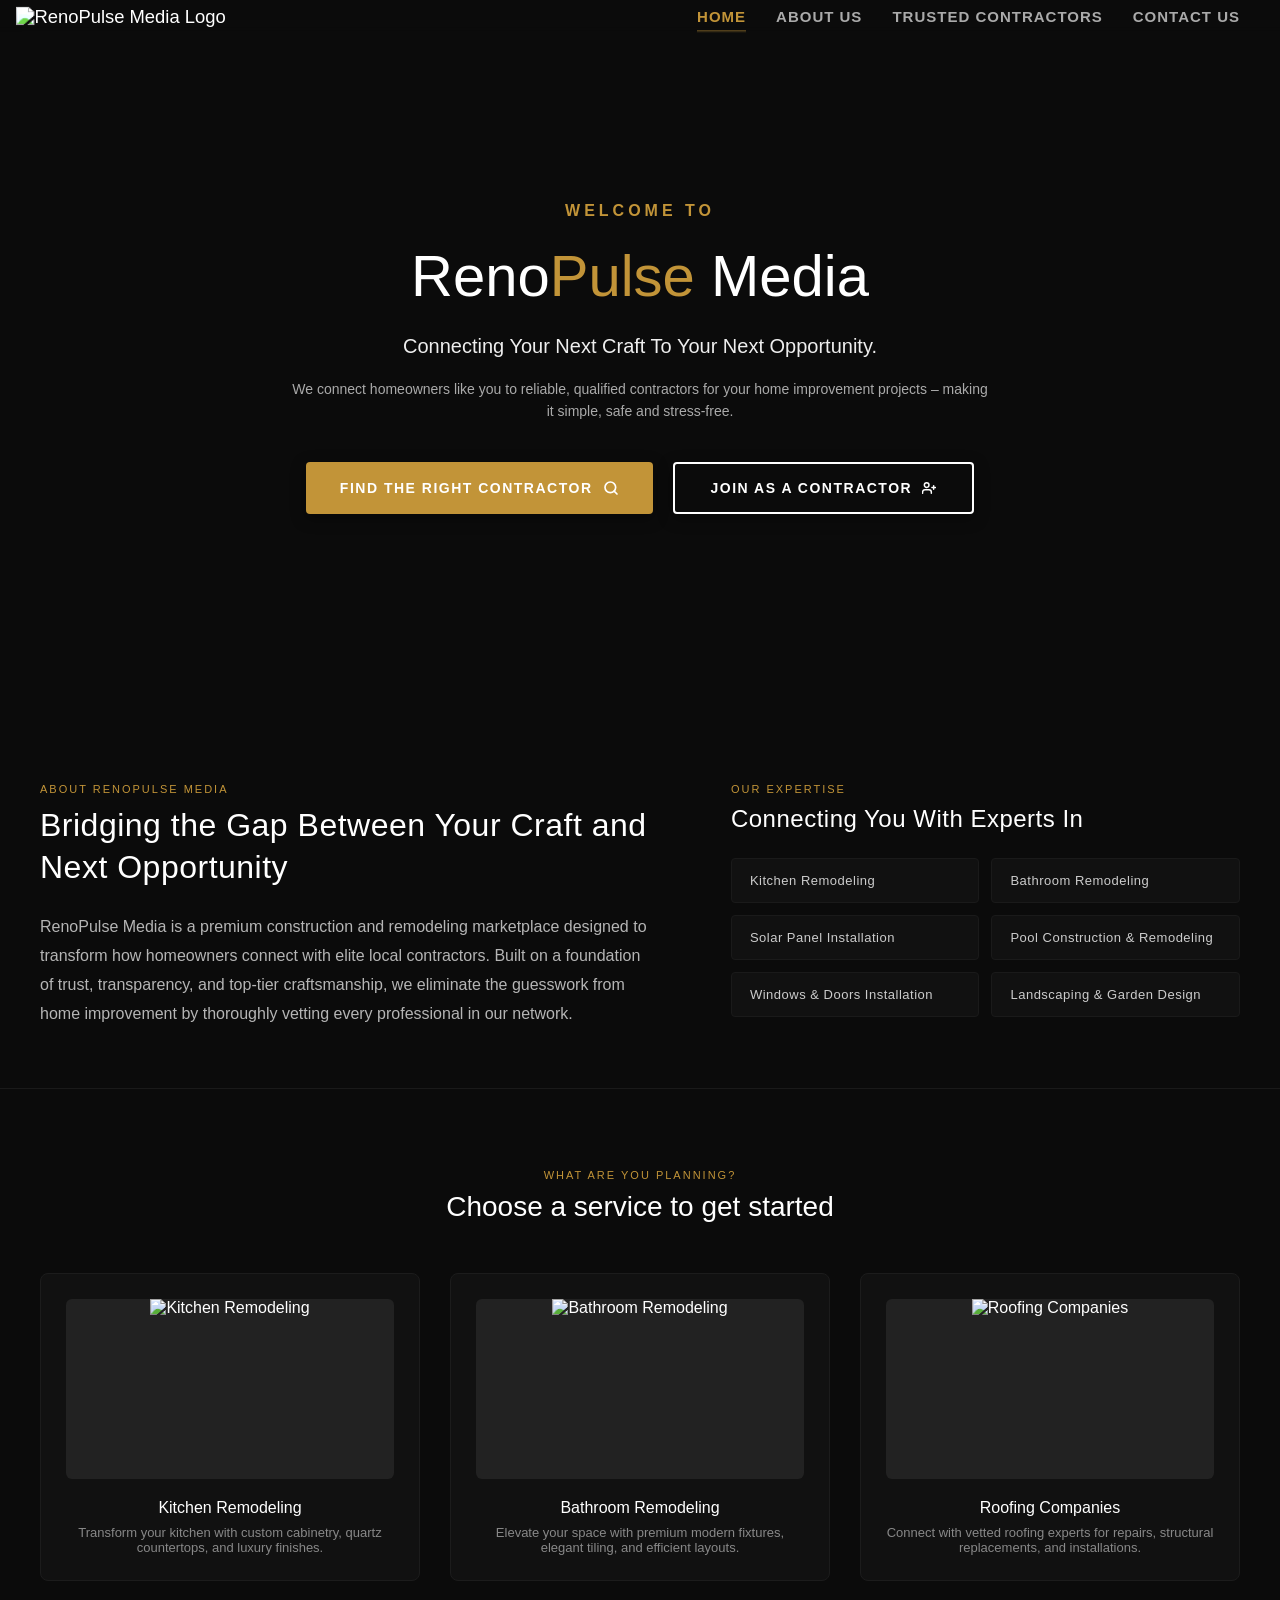
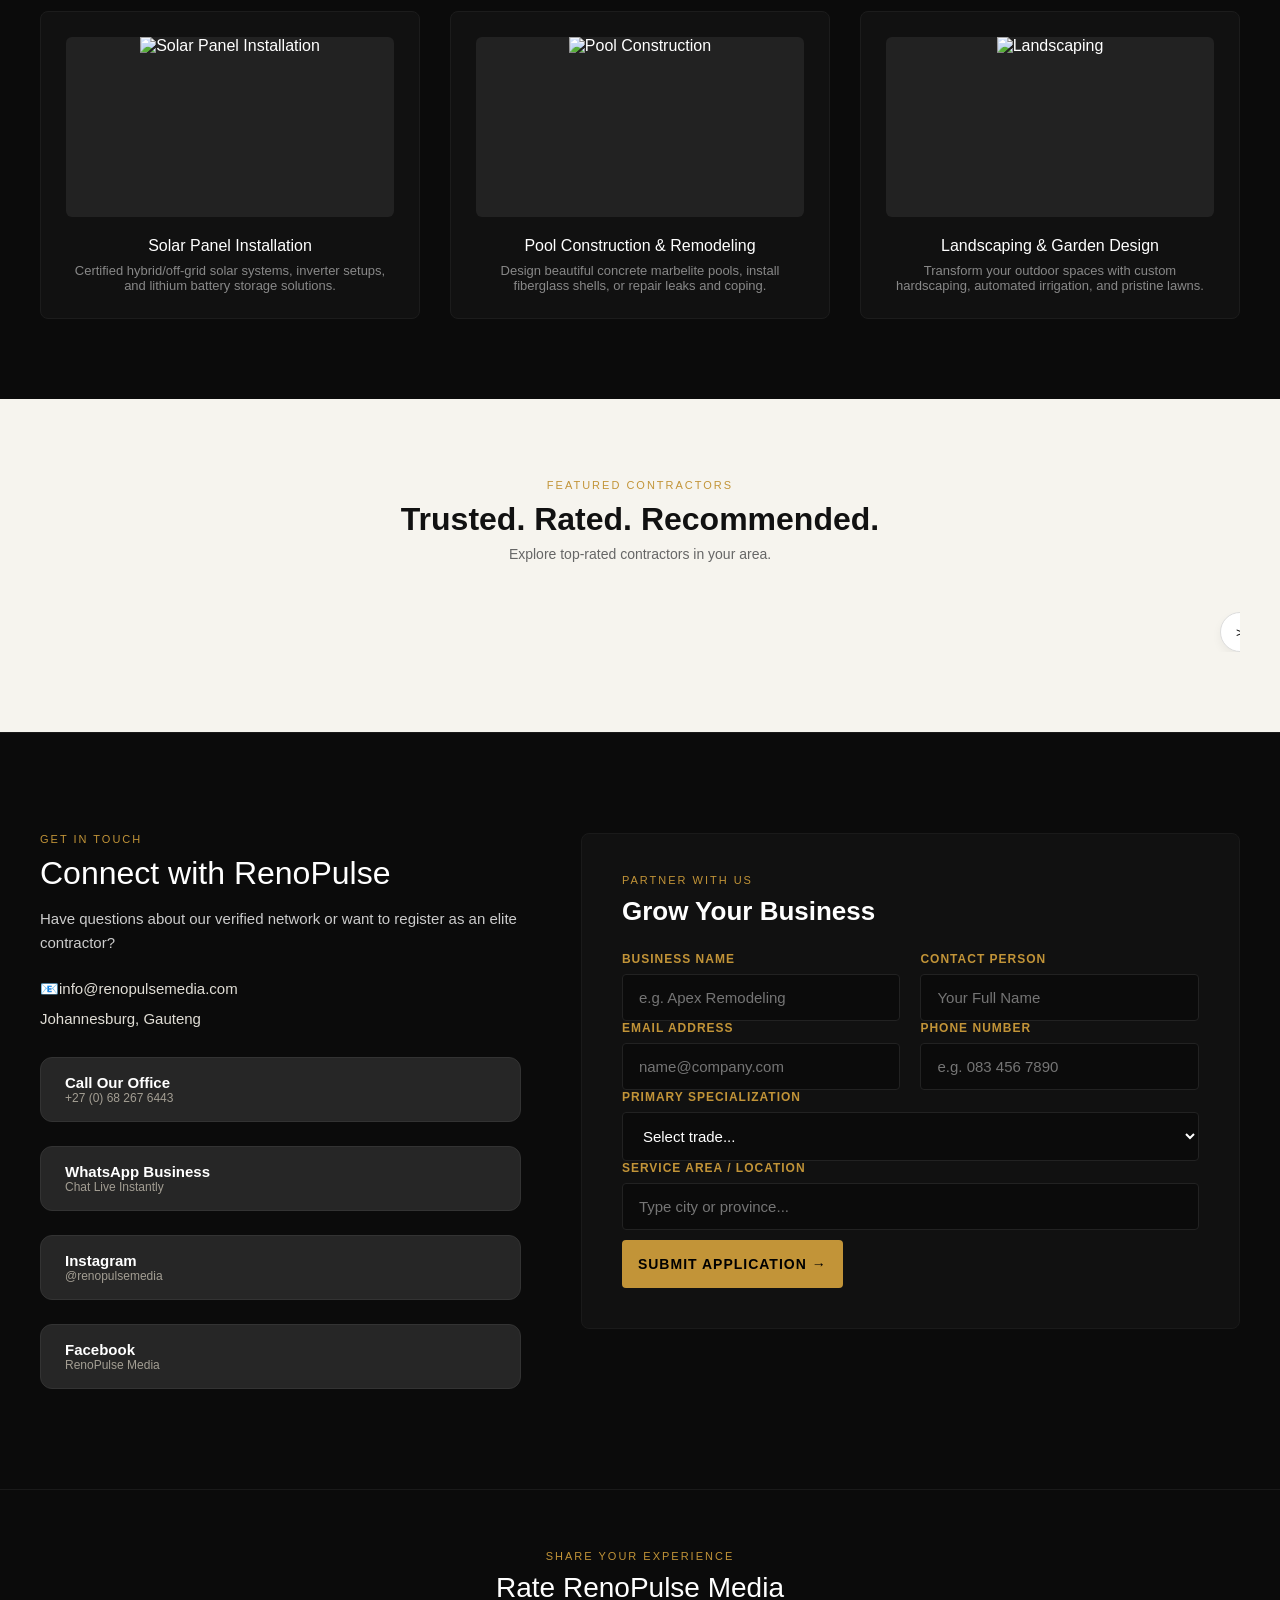
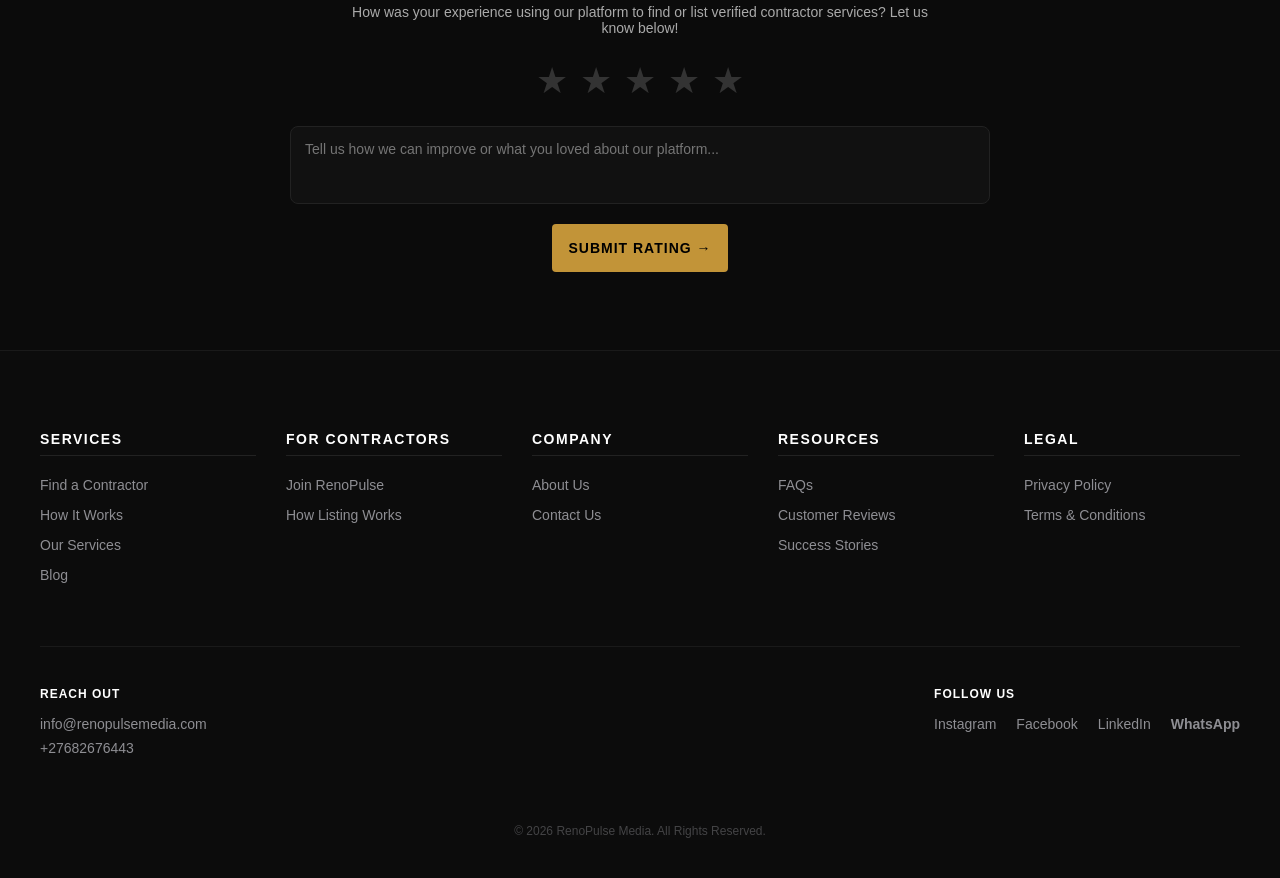
==== index.html @ 00195887 "Update index.html" ====
<!DOCTYPE html>
<html lang="en">
<head>
    <meta charset="UTF-8">
    <meta name="viewport" content="width=device-width, initial-scale=1.0">
    <meta name="keywords" content="contractor leads South Africa, renovation contractors, construction leads, home improvement services, RenoPulse">
    <meta property="og:title" content="RenoPulse | Contractor Leads South Africa">
    <meta property="og:description" content="Find trusted contractors or get quality renovation leads in South Africa.">
    <meta property="og:type" content="website">
    <meta name="description" content="RenoPulse connects homeowners with trusted contractors in South Africa. Get renovation leads or find reliable professionals fast.">
    <title>RenoPulse Media | Premium Construction Marketplace</title>
    <link rel="icon" type="image/png" href="logo.jpeg">
    <link rel="stylesheet" href="style.css">
</head>
<body>

<!-- ==========================================================================
     SECTION 1: SLIDEOUT INTERACTIVE DRAWER MENU
     ========================================================================== -->
<!-- ==========================================================================
     SECTION 2: GLOBAL NAVIGATION HEADER
     ========================================================================== -->
<header class="main-header">
    <div class="header-container">
        
        <div class="logo-area">
            <img src="logo.jpeg" alt="RenoPulse Media Logo" class="brand-logo-img">
        </div>
        <nav class="nav-links">
            <a href="#home" class="nav-item active">HOME</a>
            <a href="#aboutUs" class="nav-item">ABOUT US</a>
            <a href="#contractors" class="nav-item">TRUSTED CONTRACTORS</a> 
            <a href="#contactUs" class="nav-item">CONTACT US</a>
            <div class="slideout-drawer" id="servicesDrawer">
    <button class="close-drawer-btn" id="closeDrawer">&times;</button>
    <h3 class="drawer-title">OUR SERVICES</h3>
    <ul class="drawer-menu-list">
        <li><a href="contractors.html?category=kitchen">Kitchen Remodeling</a></li>
        <li><a href="contractors.html?category=bathroom">Bathroom Remodeling</a></li>
        <li><a href="contractors.html?category=roofing">Roofing Companies</a></li>
        <li><a href="contractors.html?category=solar">Solar Panel Installation</a></li>
        <li><a href="contractors.html?category=pools">Pool Construction & Remodeling</a></li>
        <li><a href="contractors.html?category=landscaping">Landscaping & Garden Design</a></li>
    </ul>
</div>
        </nav>
    </div>
</header>

<!-- ==========================================================================
     SECTION 3: CINEMATIC HERO SECTION
     ========================================================================== -->
<section class="hero-section" id="home">
    <div class="hero-overlay"></div>
    <div class="hero-content">
        <p class="hero-welcome">WELCOME TO</p>
        <h1 class="hero-main-title">Reno<span class="gold-text">Pulse</span> Media</h1>
        <p class="hero-tagline">Connecting Your Next Craft To Your Next Opportunity.</p>
        <p class="hero-description">
            We connect homeowners like you to reliable, qualified contractors for your home improvement projects – making it simple, safe and stress-free.
        </p>
        <div class="hero-btn-container">
            <a href="#planningSection" class="btn-gold-hero-link" style="text-decoration: none;">
                <button class="btn-gold-hero">
                    FIND THE RIGHT CONTRACTOR
                    <svg class="btn-search-icon" viewBox="0 0 24 24" fill="none" stroke="currentColor" stroke-width="2.5" stroke-linecap="round" stroke-linejoin="round">
                        <circle cx="11" cy="11" r="8"></circle>
                        <line x1="21" y1="21" x2="16.65" y2="16.65"></line>
                    </svg>
                </button>
            </a>
            <a href="#registration-section" class="join-contractor-btn" style="text-decoration: none;">
                <button class="btn-outline-hero">
                    JOIN AS A CONTRACTOR
                    <svg class="btn-contractor-icon" viewBox="0 0 24 24" fill="none" stroke="currentColor" stroke-width="2.5" stroke-linecap="round" stroke-linejoin="round">
                        <path d="M16 21v-2a4 4 0 0 0-4-4H5a4 4 0 0 0-4 4v2"></path>
                        <circle cx="8" cy="7" r="4"></circle>
                        <line x1="20" y1="8" x2="20" y2="14"></line>
                        <line x1="17" y1="11" x2="23" y2="11"></line>
                    </svg>
                </button>
            </a>
        </div>
    </div>
</section>

<!-- ==========================================================================
     SECTION 4: ABOUT US & BRAND EXPERTISE
     ========================================================================== -->
<section class="about-services-combined" id="aboutUs">
    <div class="combined-wrapper">
        <div class="combined-left-brand">
            <p class="section-subtitle-gold">ABOUT RENOPULSE MEDIA</p>
            <h2 class="section-main-title-light">Bridging the Gap Between Your Craft and Next Opportunity</h2>
            <p class="about-paragraph">
                RenoPulse Media is a premium construction and remodeling marketplace designed to transform how homeowners connect with elite local contractors. Built on a foundation of trust, transparency, and top-tier craftsmanship, we eliminate the guesswork from home improvement by thoroughly vetting every professional in our network.
            </p>
        </div>
        <div class="combined-right-services">
            <p class="section-subtitle-gold">OUR EXPERTISE</p>
            <h3 class="services-mini-heading">Connecting You With Experts In</h3>
            <div class="services-tag-grid">
                <div class="service-tag-item">Kitchen Remodeling</div>
                <div class="service-tag-item">Bathroom Remodeling</div>
                <div class="service-tag-item">Solar Panel Installation</div>
                <div class="service-tag-item">Pool Construction & Remodeling</div>
                <div class="service-tag-item">Windows & Doors Installation</div>
                <div class="service-tag-item">Landscaping & Garden Design</div>
            </div>
        </div>
    </div>
</section>

<!-- ==========================================================================
     SECTION 5: INTERACTIVE SPECIALIZATION ROUTING GRID
     ========================================================================== -->
<section class="planning-section" id="planningSection">
    <div class="section-header-centered">
        <p class="section-subtitle-gold">WHAT ARE YOU PLANNING?</p>
        <h2 class="section-main-title-light">Choose a service to get started</h2>
    </div>

    <div class="services-interactive-grid">
        <a href="contractors.html?category=kitchen" style="text-decoration: none; color: inherit; display: block;">
            <div class="service-grid-card" data-category="kitchen">
                <div class="card-image-wrapper">
                    <img src="pexels-alexander-f-ungerer-157458816-19807276.jpg" alt="Kitchen Remodeling">
                </div>
                <h3>Kitchen Remodeling</h3>
                <p>Transform your kitchen with custom cabinetry, quartz countertops, and luxury finishes.</p>
            </div>
        </a>

        <a href="contractors.html?category=bathroom" style="text-decoration: none; color: inherit; display: block;">
            <div class="service-grid-card" data-category="bathroom">
                <div class="card-image-wrapper">
                    <img src="pexels-curtis-adams-1694007-36777927.jpg" alt="Bathroom Remodeling">
                </div>
                <h3>Bathroom Remodeling</h3>
                <p>Elevate your space with premium modern fixtures, elegant tiling, and efficient layouts.</p>
            </div>
        </a>

        <a href="contractors.html?category=roofing" style="text-decoration: none; color: inherit; display: block;">
            <div class="service-grid-card" data-category="roofing">
                <div class="card-image-wrapper">
                    <img src="pexels-bulat843-1243575272-37623626.jpg" alt="Roofing Companies">
                </div>
                <h3>Roofing Companies</h3>
                <p>Connect with vetted roofing experts for repairs, structural replacements, and installations.</p>
            </div>
        </a>

        <a href="contractors.html?category=solar" style="text-decoration: none; color: inherit; display: block;">
            <div class="service-grid-card" data-category="solar">
                <div class="card-image-wrapper">
                    <img src="pexels-cristian-rojas-8853502.jpg" alt="Solar Panel Installation">
                </div>
                <h3>Solar Panel Installation</h3>
                <p>Certified hybrid/off-grid solar systems, inverter setups, and lithium battery storage solutions.</p>
            </div>
        </a>

        <a href="contractors.html?category=pools" style="text-decoration: none; color: inherit; display: block;">
            <div class="service-grid-card" data-category="pools">
                <div class="card-image-wrapper">
                    <img src="pexels-littlehampton-bricks-2717960-4493654.jpg" alt="Pool Construction">
                </div>
                <h3>Pool Construction & Remodeling</h3>
                <p>Design beautiful concrete marbelite pools, install fiberglass shells, or repair leaks and coping.</p>
            </div>
        </a>

        <a href="contractors.html?category=landscaping" style="text-decoration: none; color: inherit; display: block;">
            <div class="service-grid-card" data-category="landscaping">
                <div class="card-image-wrapper">
                    <img src="pexels-pamanjoe-32427440.jpg" alt="Landscaping">
                </div>
                <h3>Landscaping & Garden Design</h3>
                <p>Transform your outdoor spaces with custom hardscaping, automated irrigation, and pristine lawns.</p>
            </div>
        </a>
    </div>
</section>

<!-- ==========================================================================
     SECTION 6: AUTOMATED FEATURED CAROUSEL LISTINGS
     ========================================================================== -->
<section class="featured-contractors-section" id="contractors">
    <div class="section-header-centered">
        <p class="section-subtitle-gold">FEATURED CONTRACTORS</p>
        <h2 class="section-main-title-dark">Trusted. Rated. Recommended.</h2>
        <p class="section-desc-muted">Explore top-rated contractors in your area.</p>
    </div>
    <div class="directory-cards-carousel-wrapper">
        <div class="contractor-cards-container" id="contractorCardsContainer"></div>
        <button class="carousel-nav-arrow-btn next-arrow" id="carouselNextBtn">&gt;</button>
    </div>
</section>

<!-- ==========================================================================
     SECTION 7: PREMIUM CONNECT & PARTNER REGISTRATION FORM
     ========================================================================== -->
<section class="contractor-join-section" id="contactUs">
    <div class="form-section-container">
        <div class="contact-split-wrapper">
            <div class="contact-info-column">
                <p class="section-subtitle-gold">GET IN TOUCH</p>
                <h2 class="section-main-title-light">Connect with RenoPulse</h2>
                <p class="contact-p-text">Have questions about our verified network or want to register as an elite contractor?</p>
                
                <div class="contact-details-list" style="margin-bottom: 30px;">
                   <div class="detail-item">
                      📧<a href="mailto:info@renopulsemedia.com" class="clickable-email-link">info@renopulsemedia.com</a>
                   </div>
                   <div class="detail-item"> Johannesburg, Gauteng</div>
                </div>

                <div class="social-buttons-wrapper">
                    <a href="tel:+27682676443" class="social-action-card phone-brand">
                        <div class="social-meta">
                            <h4>Call Our Office</h4>
                            <p>+27 (0) 68 267 6443</p>
                        </div>
                    </a>
                    <a href="https://wa.me/27682676443?text=Hello%20RenoPulse%20Media" target="_blank" rel="noopener noreferrer" class="social-action-card whatsapp-brand">
                        <div class="social-meta">
                            <h4>WhatsApp Business</h4>
                            <p>Chat Live Instantly</p>
                        </div>
                    </a>
                    <a href="https://www.instagram.com/renopulsemedia/" target="_blank" rel="noopener noreferrer" class="social-action-card insta-brand">
                        <div class="social-meta">
                            <h4>Instagram</h4>
                            <p>@renopulsemedia</p>
                        </div>
                    </a>
                    <a href="https://www.facebook.com/renopulsemedia/" target="_blank" rel="noopener noreferrer" class="social-action-card fb-brand">
                        <div class="social-meta">
                            <h4>Facebook</h4>
                            <p>RenoPulse Media</p>
                        </div>
                    </a>
                </div>
            </div>

   <!-- ==========================================================================
     SECTION 7: PREMIUM CONNECT & PARTNER REGISTRATION FORM (UPDATED)
     ========================================================================== -->
<div class="contact-form-column" id="registration-section">
    <div class="form-header-internal">
        <p class="section-subtitle-gold">PARTNER WITH US</p>
        <h3 class="form-mini-title">Grow Your Business</h3>
    </div>
  <form action="https://api.web3forms.com/submit" method="POST">
  <input type="hidden" name="access_key" value="723df56d-bfb1-4d46-931d-d41f7f1bc73b">
 <div class="form-row-double">
            <div class="form-group">
                <label>Business Name</label>
                <input type="text" name="Business_Name" placeholder="e.g. Apex Remodeling" required>
            </div>
            <div class="form-group">
                <label>Contact Person</label>
                <input type="text" name="Contact_Person" placeholder="Your Full Name" required>
            </div>
        </div>
        <div class="form-row-double">
            <div class="form-group">
                <label>Email Address</label>
                <input type="email" name="Contractor_Email" placeholder="name@company.com" required>
            </div>
            <div class="form-group">
                <label>Phone Number</label>
                <input type="tel" name="Contractor_Phone" placeholder="e.g. 083 456 7890" required>
            </div>
        </div>
        <div class="form-group">
            <label>Primary Specialization</label>
            <select name="Specialization" required>
                <option value="" disabled selected>Select trade...</option>
                <option value="kitchen">Kitchen Remodeling</option>
                <option value="bathroom">Bathroom Remodeling</option>
                <option value="solar">Solar Panel Installation</option>
                <option value="roofing">Roofing</option>
                <option value="landscaping">Landscaping & Garden Design</option>
                <option value="pools">Pool Construction & Remodeling</option>
            </select>
        </div>
        <div class="form-group">
            <label>Service Area / Location</label>
            <input type="text" id="globalLocationInput" name="Location" placeholder="Type city or province..." required>
            <div id="locationSuggestionsBox" class="location-autocomplete-dropdown"></div>
        </div>
        <button type="submit" class="form-submit-btn-gold">SUBMIT APPLICATION &rarr;</button>
</form>
        <input type="hidden" name="redirect" value="https://renopulsemedia.com/#home">
        <input type="hidden" name="subject" value="New RenoPulse Contractor Registration Alert!">
</div>
</section>
<section class="platform-rating-section" id="platformRating">
    <div class="form-section-container">
        <div class="rating-box-centered">
            <p class="section-subtitle-gold">SHARE YOUR EXPERIENCE</p>
            <h2 class="section-main-title-light">Rate RenoPulse Media</h2>
            <p class="section-desc-muted" style="color: #aaaaaa; max-width: 600px; margin: 0 auto 24px auto;">
                How was your experience using our platform to find or list verified contractor services? Let us know below!
            </p>
            <div id="platformStarGroup" class="platform-star-row">
                <span class="platform-star" data-rating="1">★</span>
                <span class="platform-star" data-rating="2">★</span>
                <span class="platform-star" data-rating="3">★</span>
                <span class="platform-star" data-rating="4">★</span>
                <span class="platform-star" data-rating="5">★</span>
            </div>
            <form id="platformRatingForm" class="platform-rating-form">
                <input type="hidden" id="selectedPlatformRating" value="0">
                <div class="form-group">
                    <textarea id="platformFeedbackText" rows="3" placeholder="Tell us how we can improve or what you loved about our platform..." required></textarea>
                </div>
                <button type="submit" class="form-submit-btn-gold" style="max-width: 250px; margin: 0 auto;">SUBMIT RATING &rarr;</button>
            </form>
            <div id="ratingSuccessMessage" style="display: none; color: #c29438; margin-top: 20px; font-weight: 600;">
                Thank you for rating RenoPulse Media! Your feedback helps us keep the pulse of quality service.
            </div>
        </div>
    </div>
</section>
<!-- ==========================================================================
     SECTION 8: METRICS FOOTER BAR
     ========================================================================== -->
    <br>
    <footer class="renopulse-footer">
    <div class="footer-directory-grid">
        
        <!-- Category 1: Services -->
        <div class="directory-column">
            <h4 class="column-title">SERVICES</h4>
            <ul class="directory-links">
                <li><a href="index.html#contractors">Find a Contractor</a></li>
                <li><a href="info.html?view=info-faqs">How It Works</a></li>
                <li><a href="index.html#servicesDrawer">Our Services</a></li>
                <li><a href="info.html?view=info-faqs">Blog</a></li>
            </ul>
        </div>

        <!-- Category 2: Contractors -->
        <div class="directory-column">
            <h4 class="column-title">FOR CONTRACTORS</h4>
            <ul class="directory-links">
                <li><a href="index.html#contractorRegForm">Join RenoPulse</a></li>
                <li><a href="info.html?view=info-faqs">How Listing Works</a></li>
            </ul>
        </div>

        <!-- Category 3: Company -->
        <div class="directory-column">
            <h4 class="column-title">COMPANY</h4>
            <ul class="directory-links">
                <li><a href="index.html#aboutUs">About Us</a></li>
                <li><a href="index.html#contactUs">Contact Us</a></li>
            </ul>
        </div>

       <!-- Category 4: Resources -->
        <div class="directory-column">
            <h4 class="column-title">RESOURCES</h4>
            <ul class="directory-links">
                <li><a href="info.html?page=faqs">FAQs</a></li>
                <li><a href="info.html?page=reviews">Customer Reviews</a></li>
                <li><a href="info.html?page=stories">Success Stories</a></li>
            </ul>
        </div>
      
        <!-- Category 5: Legal -->
        <div class="directory-column">
            <h4 class="column-title">LEGAL</h4>
            <ul class="directory-links">
                <li><a href="info.html?page=privacy">Privacy Policy</a></li>
                <li><a href="info.html?page=terms">Terms & Conditions</a></li>
            </ul>
        </div>

    </div>

    <hr class="footer-divider">

    <!-- Bottom Contact and Social Basement Blocks Remain Identical -->
    <div class="footer-bottom-wrapper">
        <div class="footer-contact-block">
            <h5>REACH OUT</h5>
            <p><a href="mailto:info@renopulsemedia.com">info@renopulsemedia.com</a></p>
            <p><a href="tel:+27682676443">+27682676443</a></p>
        </div>
        <div class="footer-social-block">
            <h5>FOLLOW US</h5>
            <div class="social-links-row">
                <a href="https://www.instagram.com/renopulsemedia/" target="_blank">Instagram</a>
                <a href="https://www.facebook.com/renopulsemedia/" target="_blank">Facebook</a>
                <a href="https://linkedin.com" target="_blank">LinkedIn</a>
                <a href="https://wa.me/27682676443" target="_blank" class="wa-highlight">WhatsApp</a>
            </div>
        </div>
        <div class="footer-copyright-block">
            <p>&copy; 2026 RenoPulse Media. All Rights Reserved.</p>
        </div>
    </div>
</footer>
<script src="contractors.js"></script>
</body>
</html>
---- style.css ----
/* ==========================================================================
   1. GLOBAL RESET & BASE THEME SETUP
   ========================================================================== */
* {
    margin: 0;
    padding: 0;
    box-sizing: border-box;
    font-family: 'Helvetica Neue', Arial, sans-serif;
}

html {
    scroll-behavior: smooth;
}

body {
    background-color: #0b0b0b;
    color: #ffffff;
    overflow-x: hidden;
}

.gold-text {
    color: #c29438;
}

section[id] {
    scroll-margin-top: 90px;
}

/* ==========================================================================
   2. STICKY HEADER & INTEGRATED LOGO
   ========================================================================== */
.main-header {
    background-color: #0b0b0b;
    padding: 0px 40px !important;      
    position: sticky;
    top: 0;
    z-index: 999;
    width: 100%;
    transition: top 0.3s cubic-bezier(0.25, 1, 0.5, 1);

    /* THE GRADIENT BLEND EFFECT */
    /* This makes the header 100% solid for the top 80%, then smoothly fades out to fully transparent at the bottom edge */
    -webkit-mask-image: linear-gradient(to bottom, rgba(0, 0, 0, 1) 80%, rgba(0, 0, 0, 0) 100%);
    mask-image: linear-gradient(to bottom, rgba(0, 0, 0, 1) 80%, rgba(0, 0, 0, 0) 100%);
}

.header-container {
    max-width: 1400px;
    margin: 0 auto;
    display: flex;
    justify-content: space-between;
    align-items: center;
}

.logo {
  max-width: 180px;
  height: auto;
  object-fit: contain;
}

@media (max-width: 768px) {
  .logo {
    max-width: 140px;
  }
}

/* Keeps your scale dimensions perfectly intact while dropping center positioning */
.brand-logo-img {
    /* Dimensions & Scaling */
    width: 320px !important;        
    height: auto !important;        
    transform: scale(1.15);         
    
    /* Positional Reset */
    margin: 0 !important;                  
    display: block !important;
    
    /* Blending Engines */
    mix-blend-mode: screen;        
    filter: brightness(1.2) contrast(1.05);
    
    transition: transform 0.3s ease;
}

.brand-logo-img:hover {
    transform: scale(1.18);
}

/* ==========================================================================
   3. NAVIGATION LINKS & HAMBURGER ENGINE
   ========================================================================== */
.nav-links {
    display: flex;
    gap: 30px;
}

.nav-item {
    color: #aaaaaa;
    text-decoration: none;
    font-size: 15px;             
    font-weight: 600;            
    letter-spacing: 1px;         
    position: relative;          
    padding: 8px 0;              
    transition: color 0.3s ease;
}

.nav-item::after {
    content: '';
    position: absolute;
    bottom: 0;
    left: 50%;                  
    width: 0;                   
    height: 3px;                
    background-color: #c29438;  
    transition: width 0.3s ease, left 0.3s ease; 
}

.nav-item:hover::after,
.nav-item.active::after {
    width: 100%;                
    left: 0;                    
}

.nav-item.active, 
.nav-item:hover {
    color: #c29438;
}
/* ==========================================================================
   FRESH RESPONSIVE SIDEBAR NAVIGATION STYLES
   ========================================================================== */

/* Hidden Off-Screen Left configuration by default */
.slideout-drawer {
    position: fixed;
    top: 0;
    left: -320px;
    width: 300px;
    height: 100%;
    background-color: #111111;
    border-right: 1px solid #1a1a1a;
    z-index: 9999;
    box-shadow: 5px 0 25px rgba(0, 0, 0, 0.6);
    padding: 40px 30px;
    box-sizing: border-box;
    transition: left 0.35s cubic-bezier(0.25, 1, 0.5, 1);
}

/* 💡 Activated trigger class applied by JavaScript */
.slideout-drawer.active {
    left: 0;
}

.close-drawer-btn {
    background: none;
    border: none;
    color: #c29438;
    font-size: 32px;
    cursor: pointer;
    position: absolute;
    top: 20px;
    right: 20px;
}

.drawer-title {
    color: #ffffff;
    font-size: 18px;
    letter-spacing: 1px;
    margin-bottom: 30px;
    border-bottom: 1px solid #222222;
    padding-bottom: 10px;
}

.drawer-menu-list {
    list-style: none;
    padding: 0;
    margin: 0;
}

.drawer-menu-list li {
    margin-bottom: 20px;
}

.drawer-menu-list a {
    color: #aaaaaa;
    text-decoration: none;
    font-size: 16px;
    transition: color 0.2s;
    display: block;
}

.drawer-menu-list a:hover {
    color: #c29438;
}

/* ==========================================================================
   MOBILE VIEWPORT BREAKPOINT CONFIGURATION (Under 768px Width)
   ========================================================================== */
@media screen and (max-width: 768px) {
    /* Hide desktop links */
    .nav-links {
        display: none !important;
    }

    /* 💡 Hide Logo on Mobile Screen layout as requested */
    .logo-area, .brand-logo-img {
        display: none !important;
    }

    /* Render Hamburger Toggle visible */
    .menu-toggle {
        display: flex !important;
        flex-direction: column;
        gap: 5px;
        cursor: pointer;
    }

    .menu-toggle span {
        display: block;
        width: 25px;
        height: 3px;
        background-color: #ffffff;
        border-radius: 2px;
    }

    .header-container {
        justify-content: flex-start; /* Aligns hamburger content elegantly to the left margin */
        padding: 0 20px;
    }
}
/* ==========================================================================
   MOBILE VIEWPORT BREAKPOINT CONFIGURATION (Under 768px Width)
   ========================================================================== */
@media screen and (max-width: 768px) {
    
    /* 💡 NEW: Hides the Our Expertise section entirely on mobile layouts */
    .expertise-section, #expertise, .our-expertise-container {
        display: none !important;
    }

    /* ... Keep your existing mobile rules here ... */
    .nav-links {
        display: none !important;
    }

    .logo-area, .brand-logo-img {
        display: none !important;
    }

    .menu-toggle {
        display: flex !important; 
    }
}

.menu-toggle span {
    display: block;
    width: 25px;
    height: 3px;
    background-color: #ffffff;
    border-radius: 2px;
    transition: all 0.3s ease;
}

/* Optional: Slight gold hover accent on the bars */
.menu-toggle:hover span {
    background-color: #c29438;
}

/* ==========================================================================
   4. HERO CONTAINER SECTION (CINEMATIC SINGLE-IMAGE BACKGROUND)
   ========================================================================== */
.hero-section {
    position: relative;
    min-height: 650px;
    display: flex;
    align-items: center;
    justify-content: center;
    text-align: center;
    padding: 40px;
    overflow: hidden;
    background: url('picture\ background.jpeg') no-repeat center center/cover;
    background-color: #0b0b0b;
}

.hero-overlay {
    position: absolute;
    top: 0;
    left: 0;
    width: 100%;
    height: 100%;
    background: linear-gradient(
        rgba(11, 11, 11, 0.75) 0%, 
        rgba(11, 11, 11, 0.50) 50%, 
        rgba(11, 11, 11, 0.85) 100%
    );
    z-index: 1;
}

.hero-content {
    position: relative;
    max-width: 700px;
    z-index: 2;
}

.hero-welcome {
    font-size: 16px !important;    
    color: #c29438;
    letter-spacing: 4px;
    margin-bottom: 15px;
    font-weight: 700;              
}

.hero-main-title {
    font-size: 58px !important;    
    font-weight: 400;              
    margin-bottom: 19px;           
    line-height: 1.4;
}

.hero-tagline {
    font-size: 20px;
    color: #eeeeee;
    margin-bottom: 20px;
}

.hero-description {
    font-size: 14px;
    color: #aaaaaa;
    line-height: 1.6;
    margin-bottom: 30px;
}

.hero-btn-container {
    display: inline-flex;
    gap: 20px; 
    justify-content: center;
    align-items: center;
    flex-wrap: wrap; 
    margin-top: 10px;
}

/* Primary Gold Hero Button Style */
.btn-gold-hero {
    display: inline-flex;       
    align-items: center;        
    gap: 10px;                  
    background-color: #c29438;
    color: #ffffff;
    border: 2px solid transparent; 
    padding: 16px 32px;         
    font-size: 14px;
    font-weight: 700;
    letter-spacing: 1.5px;
    border-radius: 4px;
    cursor: pointer;
    box-shadow: 0 4px 15px rgba(0, 0, 0, 0.4);
    transition: transform 0.25s ease, box-shadow 0.25s ease, border-color 0.25s ease;
}

.btn-search-icon {
    width: 16px;
    height: 16px;
    display: inline-block;
    transition: transform 0.25s ease;
}

.btn-gold-hero:hover {
    border-color: #ffffff; 
    transform: translateY(-2px); 
    box-shadow: 0 6px 20px rgba(194, 148, 56, 0.2); 
}

.btn-gold-hero:hover .btn-search-icon {
    transform: scale(1.1) rotate(5deg);
}

.btn-gold-hero:active {
    transform: translateY(0);
}

/* Secondary Contractor Outline Button */
.btn-outline-hero {
    display: inline-flex;
    align-items: center;
    justify-content: center;
    gap: 10px;
    background-color: transparent;
    color: #ffffff;
    border: 2px solid #ffffff; 
    padding: 16px 36px;
    font-size: 14px;
    font-weight: 700;
    letter-spacing: 1.5px;
    border-radius: 4px;
    cursor: pointer;
    box-shadow: 0 4px 15px rgba(0, 0, 0, 0.4);
    transition: transform 0.25s ease, box-shadow 0.25s ease, border-color 0.25s ease, background-color 0.25s ease;
}

.btn-contractor-icon {
    width: 14px;
    height: 14px;
    display: inline-block;
    vertical-align: middle;
    transition: transform 0.25s ease;
}

.btn-outline-hero:hover {
    border-color: #c29438; 
    background-color: rgba(194, 148, 56, 0.05); 
    transform: translateY(-2px);
    box-shadow: 0 6px 20px rgba(0, 0, 0, 0.5);
}

.btn-outline-hero:hover .btn-contractor-icon {
    transform: scale(1.05) translateY(-1px);
}

.btn-outline-hero:active {
    transform: translateY(0);
}

/* ==========================================================================
   5. ABOUT US & COMBINED SIDE-BY-SIDE DESIGN
   ========================================================================== */
#aboutUs {
    scroll-margin-top: 90px !important; 
}

.about-section {
    background-color: #0b0b0b; 
    padding: 90px 40px;
    border-bottom: 1px solid #1a1a1a;
    display: flex;
    justify-content: center;
    align-items: center;
}

.about-container {
    max-width: 900px; 
    margin: 0 auto;
    text-align: center;
}

.about-content .section-main-title-light {
    font-size: 32px;
    font-weight: 400;
    margin-top: 10px;
    margin-bottom: 25px;
    letter-spacing: 0.5px;
    line-height: 1.3;
}

.about-paragraph {
    font-size: 16px;
    color: #b5b5b5;
    line-height: 1.8; 
    font-weight: 300;
}

/* Combined Layout Band */
.about-services-combined {
    background-color: #0b0b0b;
    padding: 100px 40px;
    border-bottom: 1px solid #1a1a1a;
    display: flex;
    justify-content: center;
    padding-bottom: 60px;
    position: relative;
    z-index: 2; /* Keeps this block layered over adjacent content bands */
}

.combined-wrapper {
    max-width: 1300px;
    width: 100%;
    display: flex;
    gap: 80px; 
    align-items: flex-start;
}

.combined-left-brand {
    flex: 1.2; 
}

.combined-left-brand .section-main-title-light {
    font-size: 32px;
    font-weight: 400;
    margin-top: 10px;
    margin-bottom: 25px;
    letter-spacing: 0.5px;
    line-height: 1.3;
    text-align: left;
}

.combined-left-brand .about-paragraph {
    text-align: left;
}

.combined-right-services {
    flex: 1; 
}

.services-mini-heading {
    font-size: 24px;
    color: #ffffff;
    font-weight: 400;
    margin-top: 10px;
    margin-bottom: 25px;
    letter-spacing: 0.5px;
}

.services-tag-grid {
    display: grid;
    grid-template-columns: repeat(2, 1fr); 
    gap: 12px;
}

.service-tag-item {
    background-color: #111111;
    border: 1px solid #1a1a1a;
    color: #cccccc;
    padding: 14px 18px;
    border-radius: 4px;
    font-size: 13px;
    font-weight: 500;
    letter-spacing: 0.5px;
    transition: all 0.25s ease;
}

.service-tag-item:hover {
    border-color: #c29438;
    color: #ffffff;
    background-color: #14120e;
    transform: translateY(-2px);
}

/* ==========================================================================
   6. SERVICES CHOOSE INTERACTIVE GRID
   ========================================================================== */
.planning-section {
    padding: 80px 40px;
    max-width: 1400px;
    margin: 0 auto;
}

.section-header-centered {
    text-align: center;
    margin-bottom: 50px;
}

.section-subtitle-gold {
    font-size: 11px;
    color: #c29438;
    letter-spacing: 2px;
    margin-bottom: 10px;
}

.section-main-title-light {
    font-size: 28px;
    font-weight: 400;
}

.services-interactive-grid {
    display: grid;
    grid-template-columns: repeat(3, 1fr);
    gap: 30px;
}

.service-grid-card {
    background-color: #111111;
    border: 1px solid #1c1c1c;
    border-radius: 8px;
    padding: 25px;
    text-align: center;
    cursor: pointer;
    transition: transform 0.2s, border-color 0.2s;
}

.service-grid-card:hover {
    transform: translateY(-4px);
    border-color: #c29438;
}

.card-image-wrapper {
    position: relative;
    height: 180px;
    background-color: #222;
    border-radius: 6px;
    margin-bottom: 20px;
    overflow: hidden;
}

.card-image-wrapper img {
    width: 100%;
    height: 100%;
    object-fit: cover;
}

.card-icon-badge {
    position: absolute;
    bottom: -15px;
    left: 50%;
    transform: translateX(-50%);
    background: #111;
    border: 1px solid #c29438;
    width: 40px;
    height: 40px;
    border-radius: 50%;
    display: flex;
    justify-content: center;
    align-items: center;
}

.service-grid-card h3 {
    margin-top: 15px;
    font-size: 16px;
    font-weight: 500;
}

.service-grid-card p {
    font-size: 13px;
    color: #888888;
    margin-top: 8px;
}

/* ==========================================================================
   7. FEATURED CONTRACTORS DIRECTORY PANEL & CAROUSEL
   ========================================================================== */
.featured-contractors-section {
    background-color: #f6f4ee;
    color: #111111;
    padding: 80px 40px;
}

.section-main-title-dark {
    font-size: 32px;
    margin-bottom: 8px;
}

.section-desc-muted {
    color: #666666;
    font-size: 14px;
}

.contractors-directory-layout {
    max-width: 1400px;
    margin: 40px auto 0 auto;
    display: grid;
    grid-template-columns: 280px 1fr;
    gap: 40px;
}

.directory-filter-sidebar {
    background-color: #111111;
    border-radius: 8px;
    padding: 20px;
    color: #ffffff;
}

.filter-list {
    list-style: none;
}

.filter-item {
    display: flex;
    align-items: center;
    padding: 14px 15px;
    font-size: 13px;
    color: #aaaaaa;
    cursor: pointer;
    border-radius: 6px;
    margin-bottom: 6px;
}

.filter-item.active {
    background-color: #bfa054;
    color: #000000;
    font-weight: 600;
}

.filter-item.active .filter-active-arrow {
    margin-left: auto;
}

.btn-outline-view-all {
    width: 100%;
    background: transparent;
    border: 1px solid #333;
    color: #bfa054;
    padding: 12px;
    font-size: 11px;
    border-radius: 6px;
    margin-top: 15px;
    cursor: pointer;
}

/* CAROUSEL STRUCTURAL WRAPPERS */
.directory-cards-carousel-wrapper {
    position: relative;
    width: 100%;
    overflow: hidden; /* Hides cards 4, 5, etc., until scrolled */
    padding: 20px 0;
    display: flex;
    align-items: center;
}

.contractor-cards-container {
    display: flex; /* Forces cards into a single row instead of vertical list */
    gap: 20px; 
    transition: transform 0.4s ease-in-out; 
    width: 100%;
}

.contractor-showcase-card {
    flex: 0 0 calc(33.333% - 14px); /* Forces each card to occupy roughly 1/3 of row width */
    min-width: 300px; 
    box-sizing: border-box;
    background: #ffffff;
    border: 1px solid #e1ded6;
    border-radius: 8px;
    overflow: hidden;
}

.card-hero-img-box {
    position: relative;
    height: 150px;
    background-color: #eee;
}

.card-hero-img-box img {
    width: 100%;
    height: 100%;
    object-fit: cover;
}

.card-rating-badge {
    position: absolute;
    top: 10px;
    right: 10px;
    background: rgba(0,0,0,0.8);
    color: #ffb800;
    padding: 4px 8px;
    font-size: 11px;
    font-weight: 700;
    border-radius: 4px;
}

.card-business-details {
    padding: 25px 20px;
    position: relative;
}

.business-logo-circle {
    position: absolute;
    top: -25px;
    left: 20px;
    width: 46px;
    height: 46px;
    background-color: #0b2240;
    border: 3px solid #ffffff;
    border-radius: 50%;
    display: flex;
    justify-content: center;
    align-items: center;
    font-size: 18px;
}

.business-title {
    font-size: 16px;
    margin-top: 5px;
}

.business-category {
    font-size: 12px;
    color: #777777;
    margin-bottom: 10px;
}

.business-summary {
    font-size: 13px;
    color: #444444;
    line-height: 1.4;
    height: 55px;
    overflow: hidden;
    margin-bottom: 15px;
}

.business-contact-info {
    border-top: 1px solid #f0eee6;
    padding-top: 12px;
    margin-bottom: 12px;
    display: flex;
    flex-direction: column;
    gap: 6px;
}

.contact-row {
    font-size: 12px;
}

.link-view-profile {
    font-size: 12px;
    color: #bfa054;
    text-decoration: none;
    font-weight: 600;
}

.carousel-nav-arrow-btn {
    position: absolute;
    right: -20px;
    background: #fff;
    border: 1px solid #ddd;
    width: 40px;
    height: 40px;
    border-radius: 50%;
    cursor: pointer;
    box-shadow: 0 4px 10px rgba(0,0,0,0.05);
}

/* ==========================================================================
   8. SIDE-BY-SIDE CONTACT & CONTRACTOR REGISTRATION FORM
   ========================================================================== */
/* ==========================================================================
   PREMIUM CONTACT & SOCIAL CONNECT STYLES
   ========================================================================== */
.premium-contact-section {
    background: #1a1a1a; /* Dark sleek premium brand background */
    color: #ffffff;
    padding: 60px 40px;
    border-radius: 24px;
    max-width: 1100px;
    margin: 60px auto 20px auto;
}

.contact-container-box {
    display: grid;
    grid-template-columns: repeat(auto-fit, minmax(300px, 1fr));
    gap: 50px;
}

.contact-subtitle-gold {
    color: #d4af37;
    font-size: 13px;
    letter-spacing: 2px;
    margin-bottom: 10px;
    font-weight: 700;
}

.contact-info-column h2 {
    font-size: 32px;
    margin-bottom: 15px;
}

.contact-p-text {
    color: #cccccc;
    font-size: 15px;
    line-height: 1.6;
    margin-bottom: 25px;
}

.contact-details-list .detail-item {
    margin-bottom: 12px;
    font-size: 15px;
    color: #e1ded6;
}

.contact-social-column h3 {
    font-size: 22px;
    margin-bottom: 10px;
}

.contact-social-column p {
    color: #cccccc;
    font-size: 14px;
    margin-bottom: 25px;
}

.social-buttons-wrapper {
    display: flex;
    flex-direction: column;
    gap: 15px;
}

/* INTERACTIVE SOCIAL CARDS */
.social-action-card {
    display: flex;
    align-items: center;
    background: #262626;
    border: 1px solid #333333;
    padding: 15px 20px;
    border-radius: 12px;
    text-decoration: none;
    color: #ffffff;
    transition: all 0.25s ease;
}

.social-icon {
    font-size: 24px;
    margin-right: 15px;
}

.social-meta h4 {
    font-size: 15px;
    font-weight: 600;
}

.social-meta p {
    font-size: 12px;
    color: #a39e93;
    margin-bottom: 0;
}

/* Smooth hover physics transformations */
.social-action-card:hover {
    transform: translateX(5px);
    background: #333333;
}

.insta-brand:hover { border-color: #e1306c; }
.fb-brand:hover { border-color: #1877f2; }
.ln-brand:hover { border-color: #0077b5; }
/* Custom color hover parameters for communication nodes */
.phone-brand:hover { 
    border-color: #d4af37; /* Gold brand match on hover */
    background: #222222;
}
/* TikTok neon boundary color styling rules */
.tiktok-brand:hover {
    border-color: #ff0050; /* Signature TikTok Neon Red/Cyan accent marker */
    background: #19222b;   /* Deep slate-dark background variance */
}
/* Generous premium spacing between individual communication button blocks */
.social-buttons-wrapper {
    display: flex;
    flex-direction: column;
    gap: 24px; /* Pushes the blocks further apart horizontally/vertically */
}

/* Optional: Adds a slightly softer interior padding so the text inside feels perfectly balanced */
.social-action-card {
    padding: 16px 24px; /* More breathing room inside the boxes */
}
.whatsapp-brand:hover { 
    border-color: #25d366; /* Official WhatsApp Green branding boundary */
    background: #1c2e24; /* Subtle dark green blend */
}
.contractor-join-section {
    background-color: #0b0b0b;
    padding: 100px 20px;
    border-top: 1px solid #1a1a1a;
    scroll-margin-top: 90px;
}

.form-section-container {
    max-width: 1200px; 
    margin: 0 auto;
}

.contact-split-wrapper {
    display: flex;
    gap: 60px;
    align-items: flex-start;
}

/* Left Contact Info Column Layout */
.contact-info-column {
    flex: 1;
    color: #ffffff;
}

.contact-panel-desc {
    color: #aaaaaa;
    font-size: 15px;
    line-height: 1.6;
    margin: 20px 0 40px 0;
}

.detailed-contact-list {
    display: flex;
    flex-direction: column;
    gap: 25px;
}

.info-item-row {
    display: flex;
    gap: 20px;
    align-items: center;
}

.info-icon-box {
    font-size: 24px;
    background-color: #111111;
    border: 1px solid #1a1a1a;
    width: 50px;
    height: 50px;
    display: flex;
    align-items: center;
    justify-content: center;
    border-radius: 6px;
    color: #c29438;
}

.info-text-box h4 {
    font-size: 14px;
    color: #c29438; /* Gold labels */
    margin: 0 0 4px 0;
    letter-spacing: 0.5px;
    text-transform: uppercase;
}

.info-text-box p {
    font-size: 16px;
    color: #ffffff;
    margin: 0;
}

/* Right Premium Input Form Column Layout */
.contact-form-column {
    flex: 1.2;
    background-color: #111111;
    border: 1px solid #1a1a1a;
    padding: 40px;
    border-radius: 8px;
}

.form-header-internal {
    margin-bottom: 25px;
}

.form-mini-title {
    font-size: 26px;
    color: #ffffff;
    margin: 5px 0 0 0;
}

.premium-contractor-form {
    display: flex;
    flex-direction: column;
    gap: 20px;
}

.form-row-double {
    display: flex;
    gap: 20px;
}

.form-group {
    display: flex;
    flex-direction: column;
    gap: 8px;
    flex: 1;
}

.form-group label {
    color: #c29438;
    font-size: 12px;
    font-weight: 600;
    letter-spacing: 1px;
    text-transform: uppercase;
}

.form-group input, 
.form-group select {
    background-color: #0b0b0b;
    border: 1px solid #222222;
    padding: 14px 16px;
    color: #ffffff;
    font-size: 15px;
    border-radius: 4px;
    outline: none;
    transition: border-color 0.2s ease;
}

.form-group input:focus, 
.form-group select:focus {
    border-color: #c29438;
}

.form-submit-btn-gold {
    background-color: #c29438;
    color: #000000;
    border: none;
    padding: 16px;
    font-size: 14px;
    font-weight: 700;
    letter-spacing: 1px;
    border-radius: 4px;
    cursor: pointer;
    transition: background-color 0.2s ease, transform 0.2s ease;
    margin-top: 10px;
}

.form-submit-btn-gold:hover {
    background-color: #dfad46;
    transform: translateY(-2px);
}

/* ==========================================================================
   9. LOCATION AUTOCOMPLETE INTERFACE
   ========================================================================== */
.location-autocomplete-dropdown {
    position: absolute;
    top: 100%;
    left: 0;
    width: 100%;
    background-color: #111111;
    border: 1px solid #222222;
    border-top: none;
    border-radius: 0 0 4px 4px;
    max-height: 220px;
    overflow-y: auto;
    z-index: 1000;
    box-shadow: 0 8px 16px rgba(0,0,0,0.5);
    display: none; 
}

.suggestion-item {
    padding: 12px 16px;
    color: #cccccc;
    font-size: 14px;
    cursor: pointer;
    text-align: left;
    border-bottom: 1px solid #1a1a1a;
    transition: background-color 0.2s ease, color 0.2s ease;
}

.suggestion-item:last-child {
    border-bottom: none;
}

.suggestion-item:hover {
    background-color: #1d1a15; 
    color: #c29438; 
}

/* ==========================================================================
   10. TRUST METRICS BOTTOM BAR
   ========================================================================== */
.trust-metrics-footer-bar {
    background: #000000;
    padding: 40px;
    border-top: 1px solid #111;
}

.metrics-grid-container {
    max-width: 1400px;
    margin: 0 auto;
    display: grid;
    grid-template-columns: repeat(4, 1fr);
    gap: 30px;
}

.metric-badge-item {
    display: flex;
    gap: 15px;
}

.badge-icon {
    font-size: 22px;
}

.badge-text-box h4 {
    font-size: 13px;
    color: #fff;
    margin-bottom: 3px;
}

.badge-text-box p {
    font-size: 11px;
    color: #666666;
    line-height: 1.4;
}

/* ==========================================================================
   11. DRAWER & MODAL HIDDEN WINDOW PROTECTION
   ========================================================================== */
.slideout-drawer {
    position: fixed;
    top: 0;
    left: -340px; 
    width: 320px;
    height: 100%;
    background-color: #111111;
    border-right: 1px solid #222;
    padding: 60px 0;
    z-index: 10000;
    transition: left 0.35s ease;
}

.slideout-drawer.drawer-open {
    left: 0; 
}

.close-drawer-btn {
    position: absolute;
    top: 15px;
    right: 20px;
    background: none;
    border: none;
    color: #666;
    font-size: 26px;
    cursor: pointer;
}

.drawer-title {
    font-size: 12px;
    color: #c29438;
    letter-spacing: 2px;
    padding: 0 25px 15px 25px;
    border-bottom: 1px solid #222;
}

.drawer-menu-list {
    list-style: none;
}

.drawer-menu-item {
    display: flex;
    justify-content: space-between;
    padding: 18px 25px;
    font-size: 14px;
    border-bottom: 1px solid #161616;
    cursor: pointer;
}

.modal-overlay {
    position: fixed;
    top: 0;
    left: 0;
    width: 100%;
    height: 100%;
    background: rgba(0,0,0,0.85);
    z-index: 10001;
    opacity: 0;              
    pointer-events: none;     
    display: flex;
    justify-content: center;
    align-items: center;
    transition: opacity 0.3s ease;
}

.modal-overlay.modal-open {
    opacity: 1;
    pointer-events: auto;    
}

/* ==========================================================================
   12. RESPONSIVE MEDIA BREAKPOINTS
   ========================================================================== */
@media (max-width: 1024px) {
    .contractors-directory-layout, 
    .services-interactive-grid, 
    .contractor-cards-container, 
    .metrics-grid-container {
        grid-template-columns: 1fr;
    }
}

@media (max-width: 992px) {
    .combined-wrapper {
        flex-direction: column;
        gap: 50px;
    }
    .services-tag-grid {
        grid-template-columns: 1fr; 
    }
}

@media (max-width: 900px) {
    .contact-split-wrapper {
        flex-direction: column;
        gap: 50px;
    }
    
    .contact-form-column {
        width: 100%;
        padding: 30px 20px;
    }
}

@media (max-width: 768px) {
    .about-section {
        padding: 60px 20px;
    }
    .about-content .section-main-title-light {
        font-size: 26px;
    }
    .about-paragraph {
        font-size: 15px;
    }
}

@media (max-width: 600px) {
    .form-row-double {
        flex-direction: column;
        gap: 20px;
    }
}
/* ==========================================================================
   PLATFORM RATING SECTION STYLING
   ========================================================================== */
.platform-rating-section {
    background-color: #0b0b0b;
    padding: 60px 0;
    border-top: 1px solid #1a1a1a;
}

.rating-box-centered {
    text-align: center;
    max-width: 700px;
    margin: 0 auto;
}

.platform-star-row {
    display: flex;
    justify-content: center;
    gap: 12px;
    margin-bottom: 24px;
}

.platform-star {
    font-size: 36px;
    color: #333333;
    cursor: pointer;
    transition: transform 0.2s ease, color 0.2s ease;
}

.platform-star:hover {
    transform: scale(1.2);
    color: #d4af37;
}

.platform-star.active {
    color: #c29438;
}

.platform-rating-form textarea {
    width: 100%;
    background-color: #111111;
    border: 1px solid #222222;
    border-radius: 8px;
    padding: 14px;
    color: #ffffff;
    font-family: inherit;
    font-size: 14px;
    resize: none;
    outline: none;
    box-sizing: border-box;
    margin-bottom: 20px;
}

.platform-rating-form textarea:focus {
    border-color: #c29438;
}.clickable-email-link {
    color: inherit; /* Keeps the text white/grey matching your current layout */
    text-decoration: none;
    transition: color 0.2s ease;
}

.clickable-email-link:hover {
    color: #c29438; /* Turns gold when hovered over so users know it's interactive */
    text-decoration: underline;
}/* ==========================================================================
   RESPONSIVE MEDIA QUERIES FOR HOMEPAGE (style.css)
   ========================================================================== */

/* 💻 LAPTOPS & TABLETS (Screens under 1024px wide) */
@media screen and (max-width: 1024px) {
    .combined-wrapper, .contact-split-wrapper {
        flex-direction: column; /* Stack side-by-side elements vertically */
        gap: 40px;
        padding: 40px 20px;
    }
    
    .contact-info-column, .contact-form-column {
        width: 100%; /* Take up full width on tablets */
    }

    .hero-main-title {
        font-size: 48px; /* Slightly shrink hero text */
    }
}

/* 📱 SMARTPHONES (Screens under 768px wide) */
@media screen and (max-width: 768px) {
    /* Hide standard desktop horizontal links */
    .nav-links {
        display: none; 
    }
    
    /* Make hamburger menu visible on mobile */
    .menu-toggle {
        display: flex;
    }

    .hero-section {
        padding: 140px 20px 80px 20px;
        text-align: center;
    }

    .hero-btn-container {
        flex-direction: column; /* Stack "Find Contractor" and "Join" buttons */
        gap: 15px;
        width: 100%;
    }

    .btn-gold-hero, .btn-outline-hero {
        width: 100%; /* Buttons take up full screen width on mobile */
        justify-content: center;
    }

    .services-interactive-grid {
        grid-template-columns: 1fr; /* Force specialization cards into 1 column */
        gap: 20px;
    }

    .form-row-double {
        grid-template-columns: 1fr; /* Forms stack inputs into a single column */
        gap: 0;
    }

    .metrics-grid-container {
        grid-template-columns: 1fr; /* Footer features stack vertically */
        gap: 25px;
        text-align: center;
    }
}
/* ==========================================================================
   RENOPULSE ENTERPRISE FOOTER FRAMEWORK STYLES
   ========================================================================== */
.renopulse-footer {
    background-color: #0c0c0c;
    border-top: 1px solid #1a1a1a;
    padding: 80px 20px 40px 20px;
    font-family: inherit;
}

.footer-directory-grid {
    max-width: 1200px;
    margin: 0 auto;
    display: grid;
    grid-template-columns: repeat(5, 1fr);
    gap: 30px;
}

.column-title {
    color: #ffffff;
    font-size: 14px;
    font-weight: 700;
    letter-spacing: 1.5px;
    margin-bottom: 20px;
    border-bottom: 1px solid #222222;
    padding-bottom: 8px;
}

.directory-links {
    list-style: none;
    padding: 0;
    margin: 0;
}

.directory-links li {
    margin-bottom: 12px;
}

.directory-links a {
    color: #8e8e93;
    text-decoration: none;
    font-size: 14px;
    transition: color 0.2s ease;
    cursor: pointer;
}

.directory-links a:hover {
    color: #ffffff;
}

/* INTERACTIVE DISPLAY DRAWER FOR LINKS */
.footer-detail-drawer {
    max-width: 1200px;
    margin: 0 auto;
    background-color: #141414;
    border: 1px solid #222222;
    border-radius: 6px;
    padding: 30px;
    position: relative;
    margin-top: 40px;
    display: none; /* Controlled by JavaScript visibility state */
    animation: fadeInSlide 0.3s cubic-bezier(0.25, 1, 0.5, 1);
}

@keyframes fadeInSlide {
    from { opacity: 0; transform: translateY(10px); }
    to { opacity: 1; transform: translateY(0); }
}

.close-detail-btn {
    position: absolute;
    top: 15px;
    right: 20px;
    background: none;
    border: none;
    color: #8e8e93;
    font-size: 24px;
    cursor: pointer;
}

.close-detail-btn:hover {
    color: #ffffff;
}

.drawer-inner-content h3 {
    font-size: 18px;
    color: #ffffff;
    margin-bottom: 15px;
}

.drawer-inner-content p {
    color: #8e8e93;
    font-size: 14px;
    line-height: 1.6;
}

/* DIVIDER LINE */
.footer-divider {
    max-width: 1200px;
    margin: 50px auto 40px auto;
    border: 0;
    border-top: 1px solid #1a1a1a;
}

/* BASE BASEMENT LAYER */
.footer-bottom-wrapper {
    max-width: 1200px;
    margin: 0 auto;
    display: flex;
    justify-content: space-between;
    align-items: flex-start;
    flex-wrap: wrap;
    gap: 40px;
}

.footer-contact-block h5, .footer-social-block h5 {
    color: #ffffff;
    font-size: 12px;
    letter-spacing: 1px;
    margin-bottom: 15px;
}

.footer-contact-block p {
    font-size: 14px;
    color: #8e8e93;
    margin-bottom: 8px;
}

.footer-contact-block a {
    color: #8e8e93;
    text-decoration: none;
}

.social-links-row {
    display: flex;
    gap: 20px;
}

.social-links-row a {
    color: #8e8e93;
    text-decoration: none;
    font-size: 14px;
    transition: color 0.2s ease;
}

.social-links-row a:hover {
    color: #ffffff;
}

.wa-highlight {
    font-weight: bold;
}

.footer-copyright-block {
    width: 100%;
    text-align: center;
    color: #444446;
    font-size: 12px;
    margin-top: 20px;
}

/* ==========================================================================
   MOBILE FOOTER MEDIA QUERY BREAKPOINT (Under 768px Width)
   ========================================================================== */
@media screen and (max-width: 768px) {
    .footer-directory-grid {
        grid-template-columns: 1fr; /* Stack links on top of each other on mobile phones */
        gap: 40px;
    }

    .footer-bottom-wrapper {
        flex-direction: column;
        align-items: flex-start;
    }

    .social-links-row {
        flex-wrap: wrap;
        gap: 15px;
    }
}
/* ==========================================================================
   DEDICATED INFORMATION CENTER LAYOUT (info.html)
   ========================================================================== */
.info-page-body {
    background-color: #0c0c0c;
    color: #ffffff;
    margin: 0;
    font-family: inherit;
}

.info-container {
    max-width: 1200px;
    margin: 60px auto;
    display: flex;
    gap: 50px;
    padding: 0 20px;
}

/* SIDEBAR NAVIGATION CONTROLS */
.info-sidebar {
    width: 280px;
    flex-shrink: 0;
    display: flex;
    flex-direction: column;
    gap: 8px;
}

.info-tab-link {
    background: none;
    border: 1px solid #1c1c1e;
    color: #8e8e93;
    text-align: left;
    padding: 14px 20px;
    font-size: 14px;
    font-weight: 600;
    cursor: pointer;
    border-radius: 6px;
    transition: all 0.2s ease;
}

.info-tab-link:hover {
    color: #ffffff;
    border-color: #333333;
}

.info-tab-link.active {
    background-color: #1c1c1e;
    color: #ffffff;
    border-color: #444446;
}

.sidebar-divider {
    border: 0;
    border-top: 1px solid #222222;
    margin: 20px 0;
}

.back-home-btn {
    color: #8e8e93;
    text-decoration: none;
    font-size: 14px;
    padding-left: 20px;
    transition: color 0.2s ease;
}

.back-home-btn:hover {
    color: #ffffff;
}

/* CONTENT CONTAINER BLOCKS */
.info-content-panel {
    flex-grow: 1;
    background-color: #141414;
    border: 1px solid #222222;
    border-radius: 8px;
    padding: 40px;
    min-height: 500px;
}

.info-tab-content {
    display: none;
}

.info-tab-content.active-panel {
    display: block;
}

.info-tab-content h2 {
    font-size: 24px;
    margin-top: 0;
    margin-bottom: 30px;
    border-bottom: 1px solid #222222;
    padding-bottom: 15px;
}

.policy-text {
    color: #a0a0a5;
    font-size: 15px;
    line-height: 1.7;
    margin-bottom: 20px;
}

.faq-sub-content {
    display: none;
}

.faq-sub-content.active-content {
    display: block;
}

/* MOBILE ADAPTATION RESPONSIVENESS */
@media screen and (max-width: 768px) {
    .info-container {
        flex-direction: column;
        margin: 30px auto;
    }
    
    .info-sidebar {
        width: 100%;
    }
    /* ==========================================================================
   ENHANCED TEXT STRUCTURE FOR DYNAMIC INFO HUB
   ========================================================================== */
.info-page-body {
    background-color: #0c0c0c;
    color: #ffffff;
    margin: 0;
}

.info-single-container {
    max-width: 780px; 
    margin: 50px auto;
    padding: 0 20px;
}

.info-card-panel {
    background-color: #141414;
    border: 1px solid #222222;
    border-radius: 8px;
    padding: 45px;
}

.info-main-title {
    font-size: 26px;
    font-weight: 700;
    margin-top: 0;
    margin-bottom: 35px;
    border-bottom: 1px solid #222222;
    padding-bottom: 15px;
    letter-spacing: 0.5px;
}

/* POLICY STRUCTURE STYLES (Privacy & Terms) */
.policy-section {
    margin-bottom: 30px;
}

.policy-section h4 {
    font-size: 16px;
    color: #ffffff;
    margin-bottom: 10px;
    font-weight: 600;
}

.policy-text {
    color: #a0a0a5;
    font-size: 14px;
    line-height: 1.65;
    margin: 0;
}

/* FAQ CARD & CATEGORY STRUCTURE STYLES */
.faq-group-title {
    color: #ffffff;
    font-size: 12px;
    font-weight: 700;
    letter-spacing: 2px;
    border-left: 3px solid #8e8e93;
    padding-left: 10px;
    margin-bottom: 20px;
    margin-top: 0;
}

.faq-card {
    background-color: #1a1a1c;
    border: 1px solid #2c2c2e;
    border-radius: 6px;
    padding: 20px;
    margin-bottom: 15px;
}

.faq-question {
    color: #ffffff;
    font-size: 15px;
    font-weight: 600;
    margin: 0 0 8px 0;
}

.faq-answer {
    color: #8e8e93;
    font-size: 13.5px;
    line-height: 1.6;
    margin: 0;
}

/* Screen Responsiveness adjustments */
@media screen and (max-width: 600px) {
    .info-card-panel {
        padding: 25px 20px;
    }
    .info-main-title {
        font-size: 22px;
    }
}
    .info-content-panel {
        padding: 20px;
    }
}
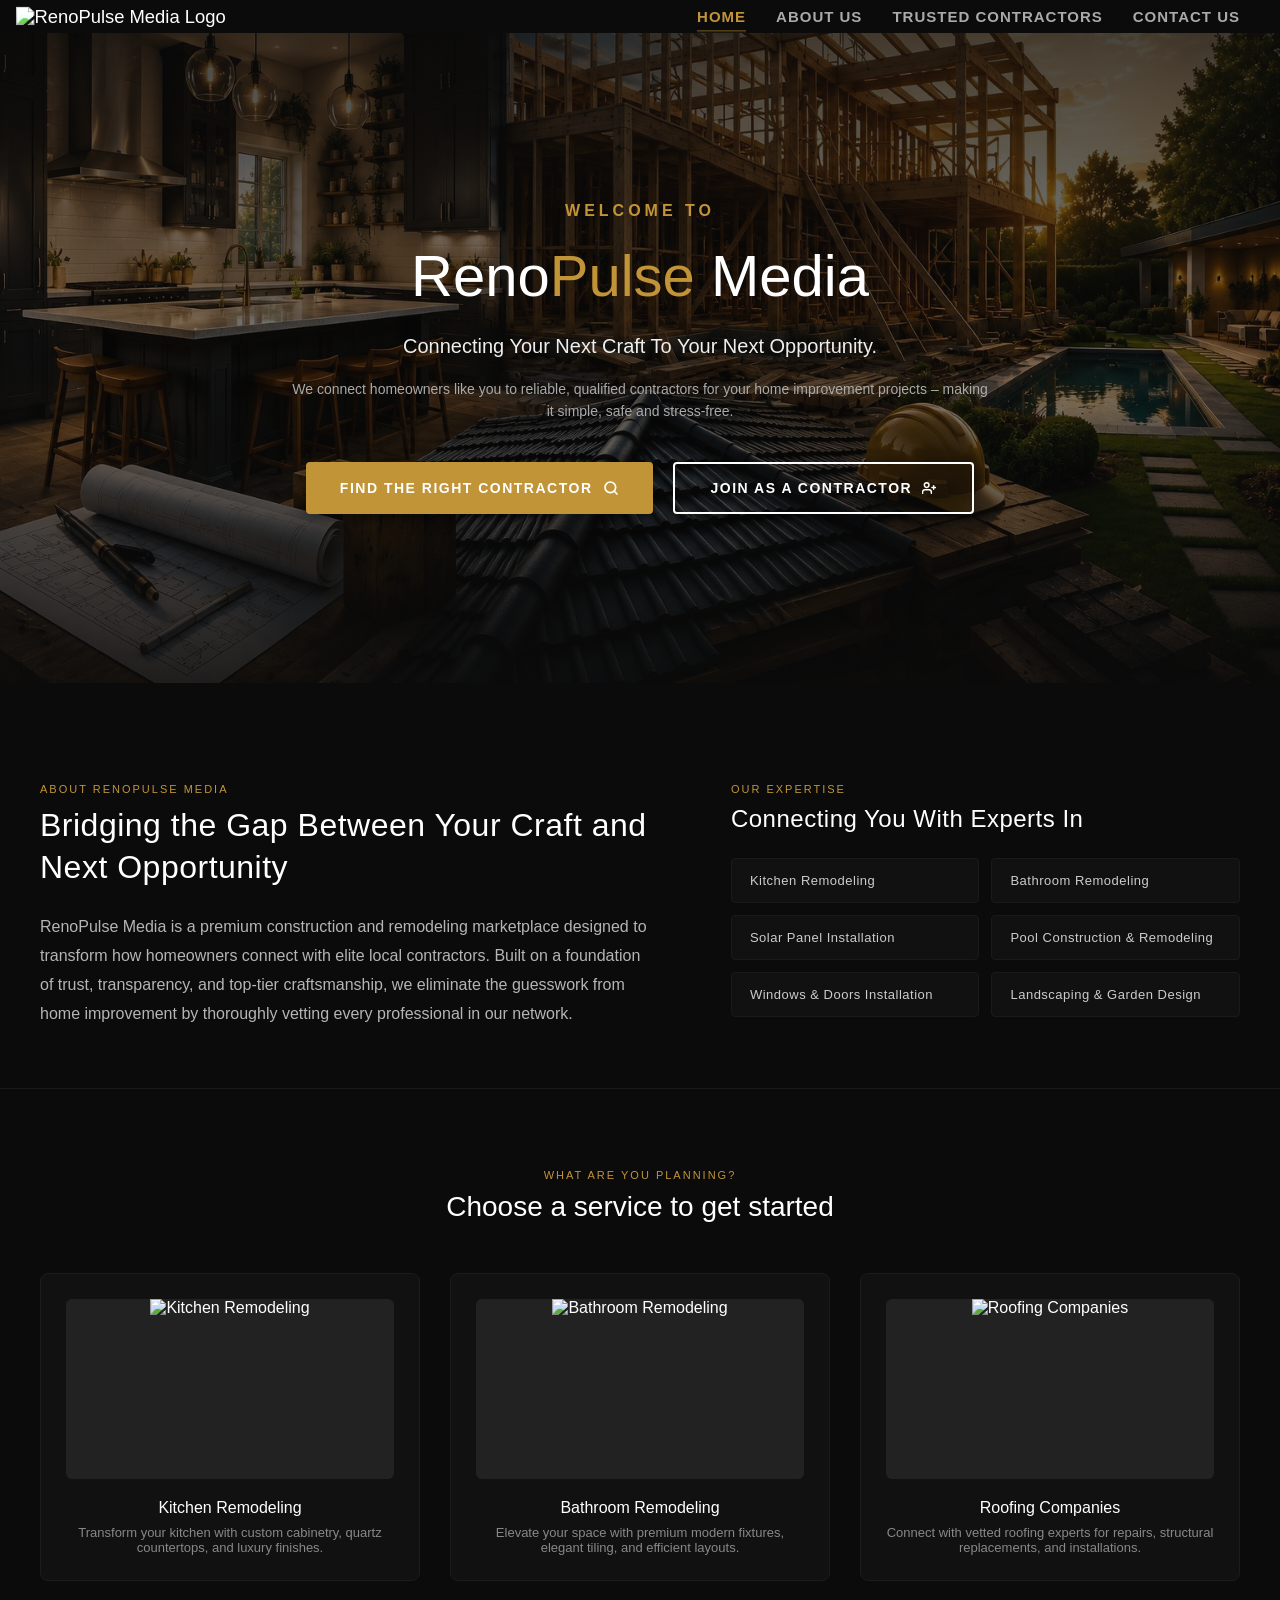
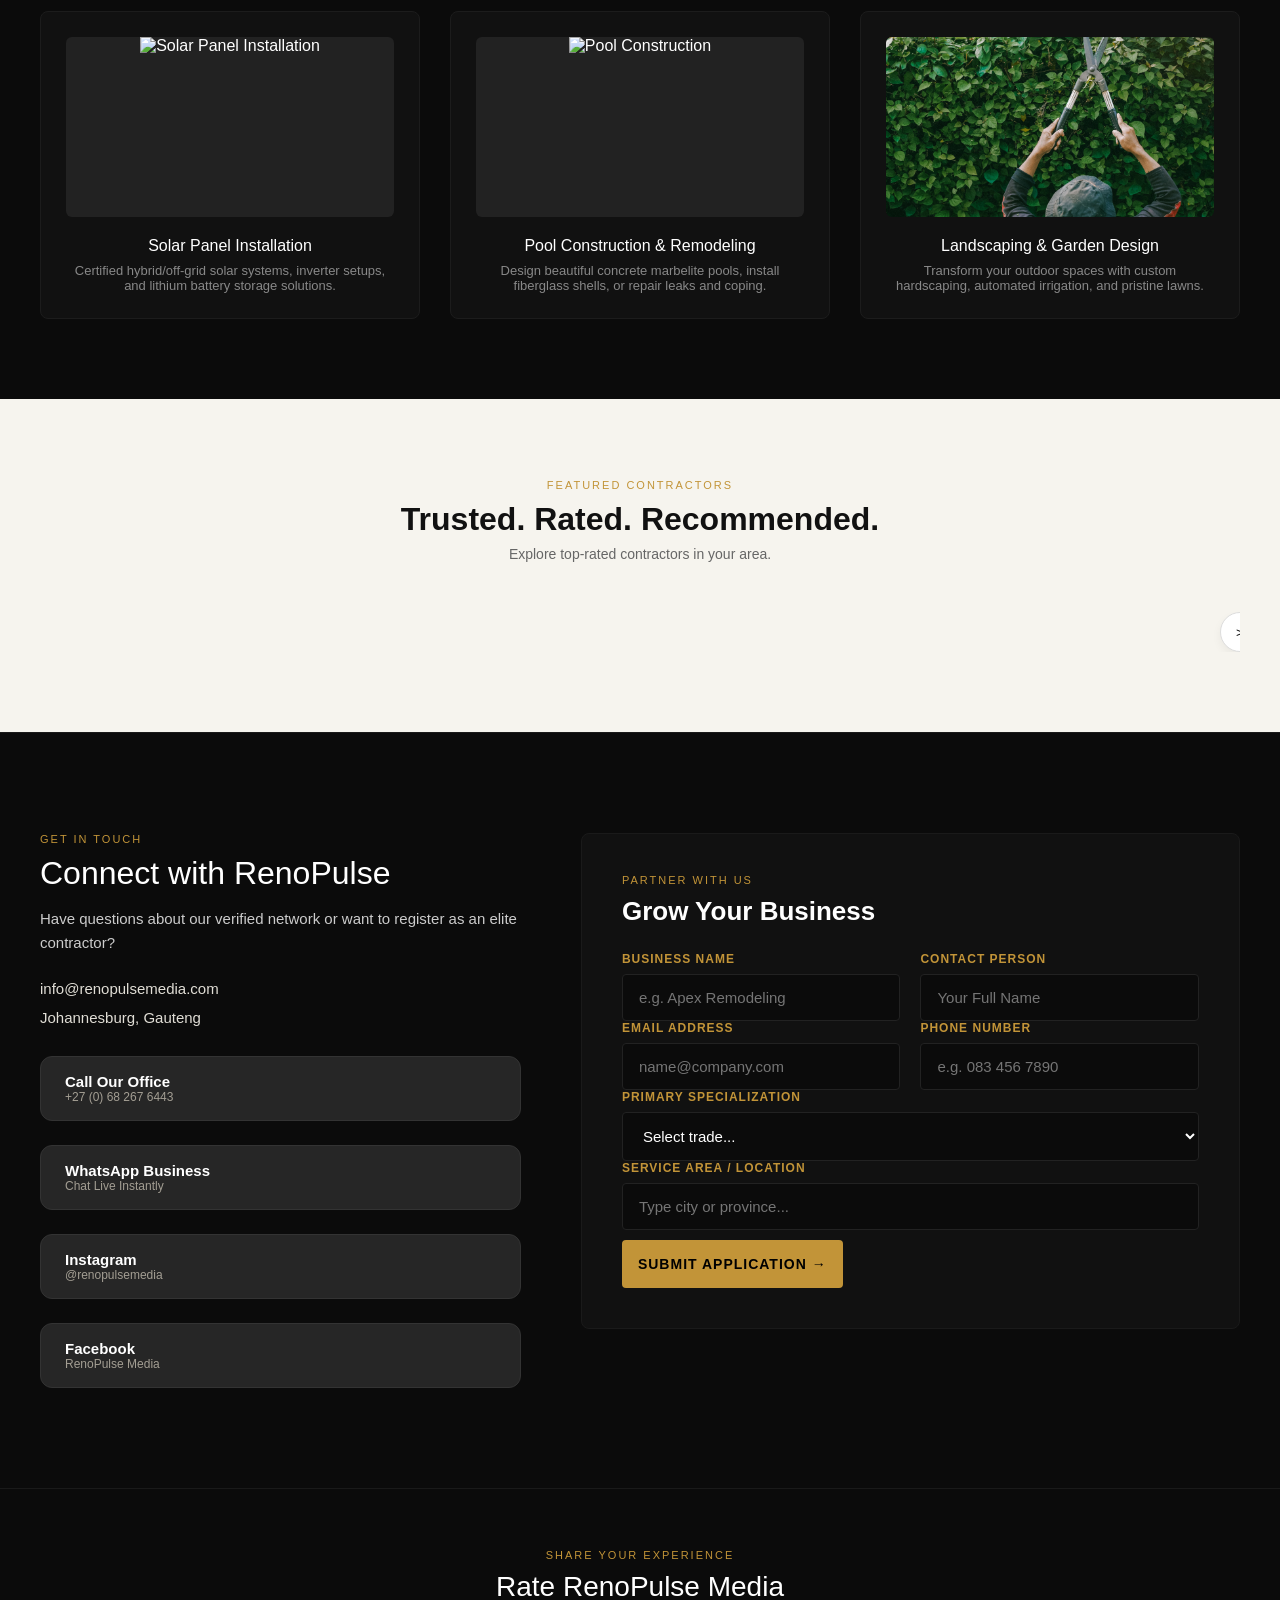
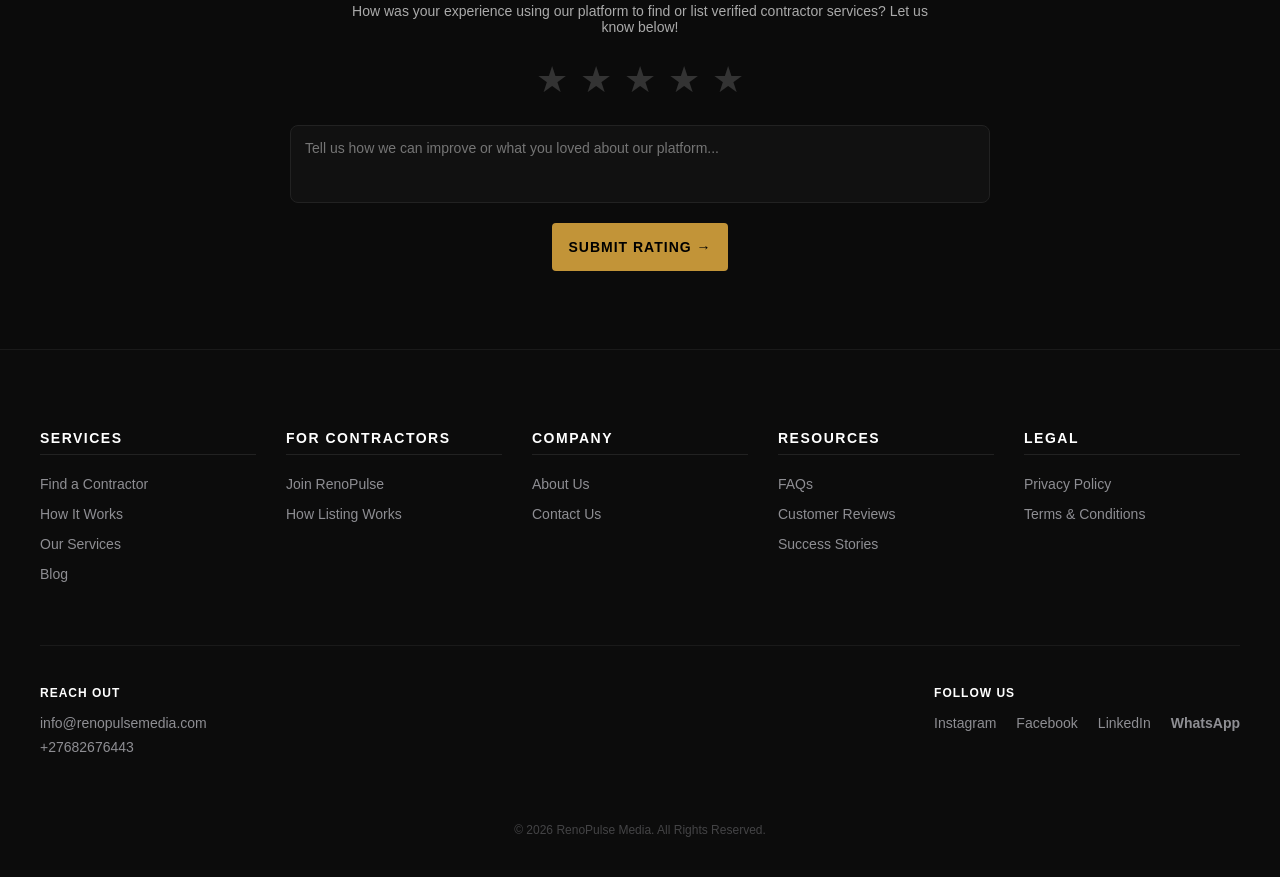
==== commit 07039049: "Update index.html" ====
--- a/index.html
+++ b/index.html
@@ -124,7 +124,7 @@
         <a href="contractors.html?category=kitchen" style="text-decoration: none; color: inherit; display: block;">
             <div class="service-grid-card" data-category="kitchen">
                 <div class="card-image-wrapper">
-                    <img src="pexels-alexander-f-ungerer-157458816-19807276.jpg" alt="Kitchen Remodeling">
+                    <img src="pexels-alexander-f-ungerer-157458816-19807276.jpg" alt="Kitchen Remodeling" loading="lazy">
                 </div>
                 <h3>Kitchen Remodeling</h3>
                 <p>Transform your kitchen with custom cabinetry, quartz countertops, and luxury finishes.</p>
@@ -134,7 +134,7 @@
         <a href="contractors.html?category=bathroom" style="text-decoration: none; color: inherit; display: block;">
             <div class="service-grid-card" data-category="bathroom">
                 <div class="card-image-wrapper">
-                    <img src="pexels-curtis-adams-1694007-36777927.jpg" alt="Bathroom Remodeling">
+                    <img src="pexels-curtis-adams-1694007-36777927.jpg" alt="Bathroom Remodeling" loading="lazy">
                 </div>
                 <h3>Bathroom Remodeling</h3>
                 <p>Elevate your space with premium modern fixtures, elegant tiling, and efficient layouts.</p>
@@ -144,7 +144,7 @@
         <a href="contractors.html?category=roofing" style="text-decoration: none; color: inherit; display: block;">
             <div class="service-grid-card" data-category="roofing">
                 <div class="card-image-wrapper">
-                    <img src="pexels-bulat843-1243575272-37623626.jpg" alt="Roofing Companies">
+                    <img src="pexels-bulat843-1243575272-37623626.jpg" alt="Roofing Companies" loading="lazy">
                 </div>
                 <h3>Roofing Companies</h3>
                 <p>Connect with vetted roofing experts for repairs, structural replacements, and installations.</p>
@@ -154,7 +154,7 @@
         <a href="contractors.html?category=solar" style="text-decoration: none; color: inherit; display: block;">
             <div class="service-grid-card" data-category="solar">
                 <div class="card-image-wrapper">
-                    <img src="pexels-cristian-rojas-8853502.jpg" alt="Solar Panel Installation">
+                    <img src="pexels-cristian-rojas-8853502.jpg" alt="Solar Panel Installation" loading="lazy">
                 </div>
                 <h3>Solar Panel Installation</h3>
                 <p>Certified hybrid/off-grid solar systems, inverter setups, and lithium battery storage solutions.</p>
@@ -164,7 +164,7 @@
         <a href="contractors.html?category=pools" style="text-decoration: none; color: inherit; display: block;">
             <div class="service-grid-card" data-category="pools">
                 <div class="card-image-wrapper">
-                    <img src="pexels-littlehampton-bricks-2717960-4493654.jpg" alt="Pool Construction">
+                    <img src="pexels-littlehampton-bricks-2717960-4493654.jpg" alt="Pool Construction" loading="lazy">
                 </div>
                 <h3>Pool Construction & Remodeling</h3>
                 <p>Design beautiful concrete marbelite pools, install fiberglass shells, or repair leaks and coping.</p>
@@ -172,7 +172,7 @@
         </a>
 
         <a href="contractors.html?category=landscaping" style="text-decoration: none; color: inherit; display: block;">
-            <div class="service-grid-card" data-category="landscaping">
+            <div class="service-grid-card" data-category="landscaping" loading="lazy">
                 <div class="card-image-wrapper">
                     <img src="pexels-pamanjoe-32427440.jpg" alt="Landscaping">
                 </div>
@@ -211,7 +211,7 @@
                 
                 <div class="contact-details-list" style="margin-bottom: 30px;">
                    <div class="detail-item">
-                      📧<a href="mailto:info@renopulsemedia.com" class="clickable-email-link">info@renopulsemedia.com</a>
+                      <a href="mailto:info@renopulsemedia.com" class="clickable-email-link">info@renopulsemedia.com</a>
                    </div>
                    <div class="detail-item"> Johannesburg, Gauteng</div>
                 </div>
@@ -347,7 +347,7 @@
         <div class="directory-column">
             <h4 class="column-title">FOR CONTRACTORS</h4>
             <ul class="directory-links">
-                <li><a href="index.html#contractorRegForm">Join RenoPulse</a></li>
+                <li><a href="index.html#registration-section">Join RenoPulse</a></li>
                 <li><a href="info.html?view=info-faqs">How Listing Works</a></li>
             </ul>
         </div>
--- a/style.css
+++ b/style.css
@@ -1725,101 +1725,206 @@
     .info-sidebar {
         width: 100%;
     }
-    /* ==========================================================================
-   ENHANCED TEXT STRUCTURE FOR DYNAMIC INFO HUB
-   ========================================================================== */
-.info-page-body {
-    background-color: #0c0c0c;
-    color: #ffffff;
-    margin: 0;
-}
-
-.info-single-container {
-    max-width: 780px; 
+  .info-page-body {
+    background-color: #0b0b0b;
+    color: #ffffff;
+    font-family: 'Helvetica Neue', Arial, sans-serif;
+}
+
+.nav-bar {
+    background-color: #111111;
+    padding: 20px 40px;
+    border-bottom: 1px solid #1a1a1a;
+}
+
+.nav-bar .logo {
+    font-size: 22px;
+    font-weight: 700;
+    color: #ffffff;
+    text-decoration: none;
+}
+
+.info-container {
+    max-width: 1100px;
     margin: 50px auto;
     padding: 0 20px;
-}
-
-.info-card-panel {
-    background-color: #141414;
-    border: 1px solid #222222;
-    border-radius: 8px;
-    padding: 45px;
-}
-
-.info-main-title {
-    font-size: 26px;
-    font-weight: 700;
-    margin-top: 0;
-    margin-bottom: 35px;
-    border-bottom: 1px solid #222222;
-    padding-bottom: 15px;
-    letter-spacing: 0.5px;
-}
-
-/* POLICY STRUCTURE STYLES (Privacy & Terms) */
-.policy-section {
-    margin-bottom: 30px;
-}
-
-.policy-section h4 {
-    font-size: 16px;
-    color: #ffffff;
-    margin-bottom: 10px;
-    font-weight: 600;
-}
-
-.policy-text {
-    color: #a0a0a5;
-    font-size: 14px;
-    line-height: 1.65;
-    margin: 0;
-}
-
-/* FAQ CARD & CATEGORY STRUCTURE STYLES */
-.faq-group-title {
-    color: #ffffff;
-    font-size: 12px;
-    font-weight: 700;
-    letter-spacing: 2px;
-    border-left: 3px solid #8e8e93;
-    padding-left: 10px;
-    margin-bottom: 20px;
-    margin-top: 0;
-}
-
-.faq-card {
-    background-color: #1a1a1c;
-    border: 1px solid #2c2c2e;
-    border-radius: 6px;
-    padding: 20px;
-    margin-bottom: 15px;
-}
-
-.faq-question {
-    color: #ffffff;
+    display: flex;
+    gap: 40px;
+    align-items: flex-start;
+}
+
+.info-sidebar {
+    flex: 0 0 240px;
+    display: flex;
+    flex-direction: column;
+    gap: 6px;
+    position: sticky;
+    top: 30px;
+}
+
+.info-tab-link {
+    background: none;
+    border: none;
+    text-align: left;
+    color: #aaaaaa;
     font-size: 15px;
     font-weight: 600;
+    padding: 12px 16px;
+    border-radius: 6px;
+    cursor: pointer;
+    transition: background 0.2s ease, color 0.2s ease;
+}
+
+.info-tab-link:hover {
+    color: #ffffff;
+    background-color: #161616;
+}
+
+.info-tab-link.active {
+    color: #c29438;
+    background-color: #161616;
+}
+
+.sidebar-divider {
+    border: none;
+    border-top: 1px solid #1a1a1a;
+    margin: 16px 0;
+}
+
+.back-home-btn {
+    color: #c29438;
+    text-decoration: none;
+    font-weight: 600;
+    font-size: 14px;
+    padding: 12px 16px;
+}
+
+.back-home-btn:hover {
+    text-decoration: underline;
+}
+
+.info-content-panel {
+    flex: 1;
+    background-color: #111111;
+    border: 1px solid #1a1a1a;
+    border-radius: 12px;
+    padding: 40px;
+    min-width: 0;
+}
+
+.info-tab-content {
+    display: none;
+}
+
+.info-tab-content.active-panel {
+    display: block;
+}
+
+.info-tab-content h2 {
+    margin: 0 0 25px 0;
+    font-size: 30px;
+    color: #ffffff;
+}
+
+.policy-text {
+    color: #aaaaaa;
+    font-size: 15px;
+    line-height: 1.8;
+    margin-bottom: 20px;
+}
+
+/* FAQ inner tabs */
+.faq-tabs-container {
+    display: flex;
+    gap: 10px;
+    margin-bottom: 30px;
+    border-bottom: 1px solid #1a1a1a;
+}
+
+.faq-tab-btn {
+    background: none;
+    border: none;
+    color: #aaaaaa;
+    font-size: 13px;
+    font-weight: 700;
+    letter-spacing: 1px;
+    padding: 12px 4px;
+    margin-right: 20px;
+    cursor: pointer;
+    position: relative;
+}
+
+.faq-tab-btn::after {
+    content: '';
+    position: absolute;
+    bottom: -1px;
+    left: 0;
+    width: 0;
+    height: 2px;
+    background-color: #c29438;
+    transition: width 0.3s ease;
+}
+
+.faq-tab-btn:hover {
+    color: #ffffff;
+}
+
+.faq-tab-btn.active {
+    color: #c29438;
+}
+
+.faq-tab-btn.active::after {
+    width: 100%;
+}
+
+.faq-sub-content {
+    display: none;
+}
+
+.faq-sub-content.active-content {
+    display: block;
+}
+
+.faq-item {
+    padding: 18px 0;
+    border-bottom: 1px solid #1a1a1a;
+}
+
+.faq-item:last-child {
+    border-bottom: none;
+}
+
+.faq-question {
     margin: 0 0 8px 0;
+    color: #ffffff;
+    font-size: 16px;
 }
 
 .faq-answer {
-    color: #8e8e93;
-    font-size: 13.5px;
-    line-height: 1.6;
     margin: 0;
-}
-
-/* Screen Responsiveness adjustments */
-@media screen and (max-width: 600px) {
-    .info-card-panel {
-        padding: 25px 20px;
-    }
-    .info-main-title {
-        font-size: 22px;
-    }
-}
+    color: #aaaaaa;
+    font-size: 14px;
+    line-height: 1.7;
+}
+
+@media screen and (max-width: 768px) {
+    .info-container {
+        flex-direction: column;
+        margin: 30px auto;
+    }
+
+    .info-sidebar {
+        flex-direction: row;
+        flex-wrap: wrap;
+        position: static;
+        width: 100%;
+    }
+
     .info-content-panel {
-        padding: 20px;
-    }
-}
+        padding: 25px;
+    }
+
+    .back-home-btn {
+        width: 100%;
+    }
+}
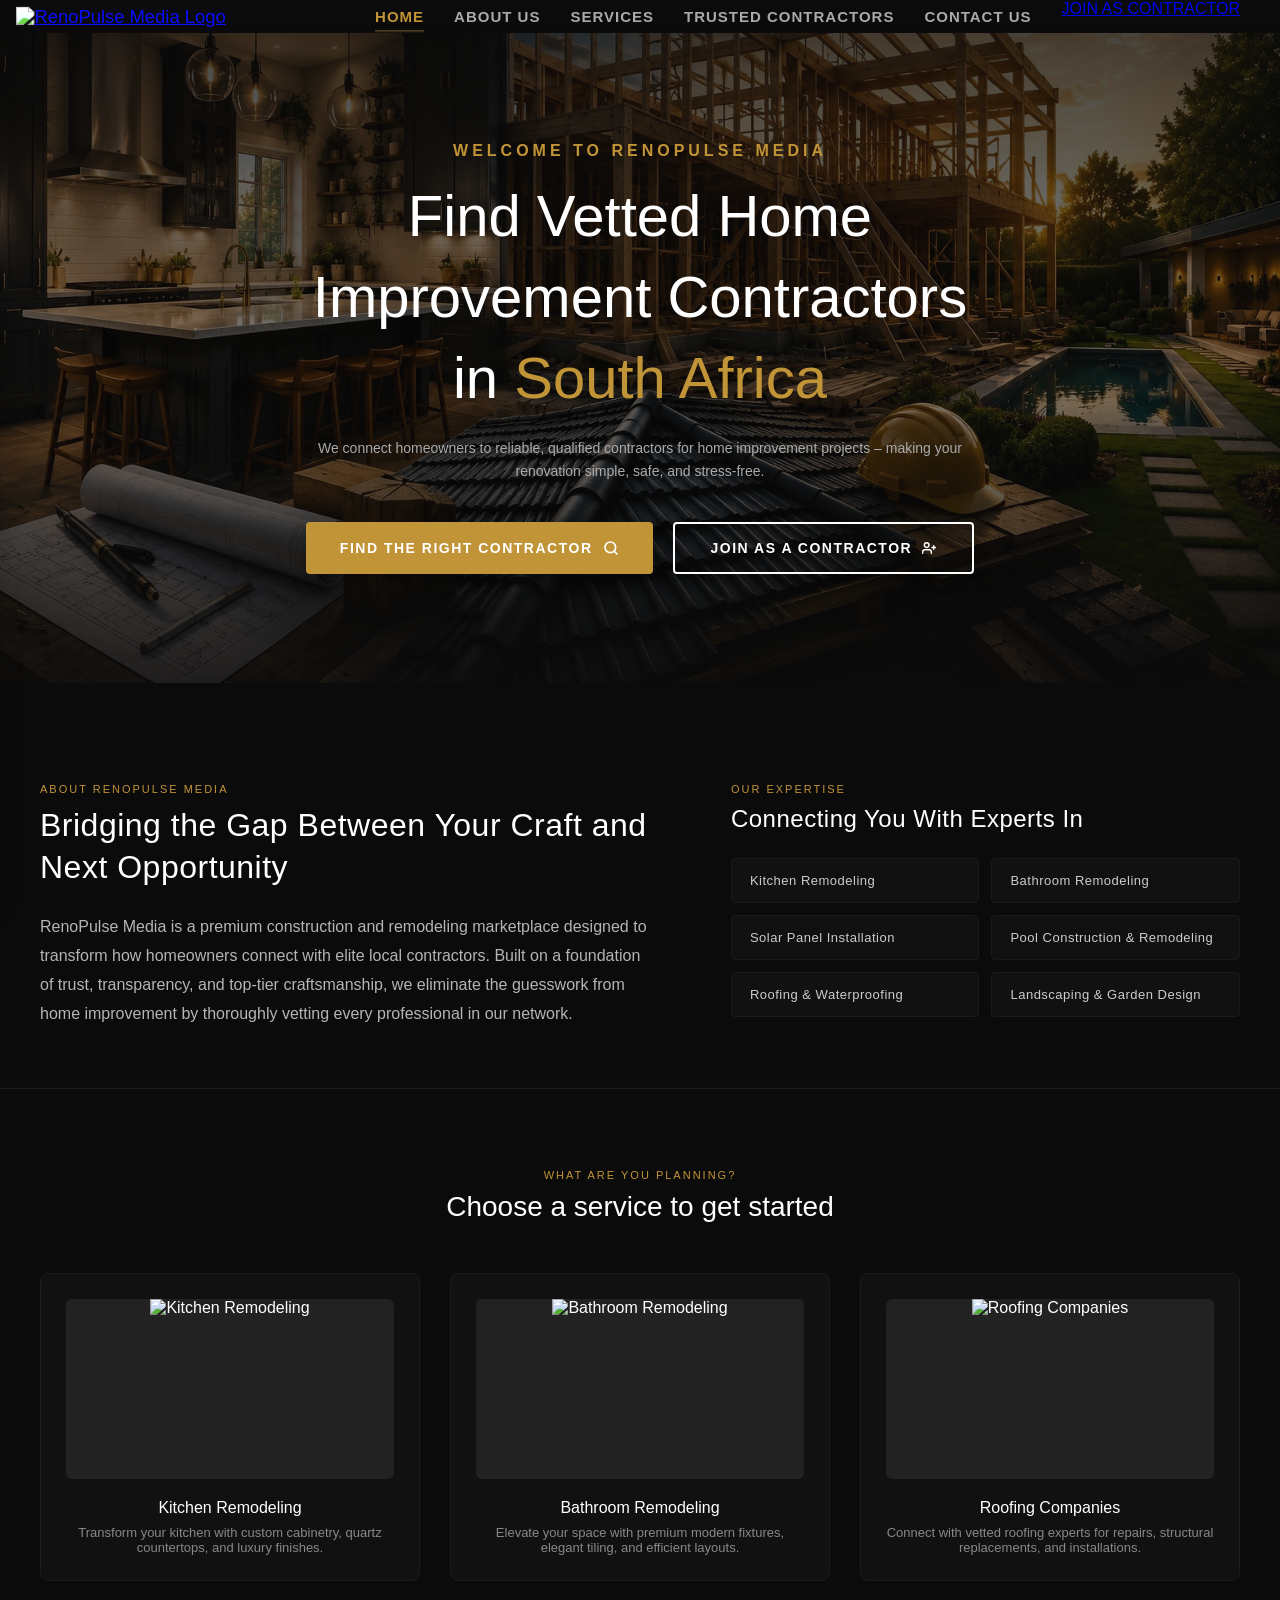
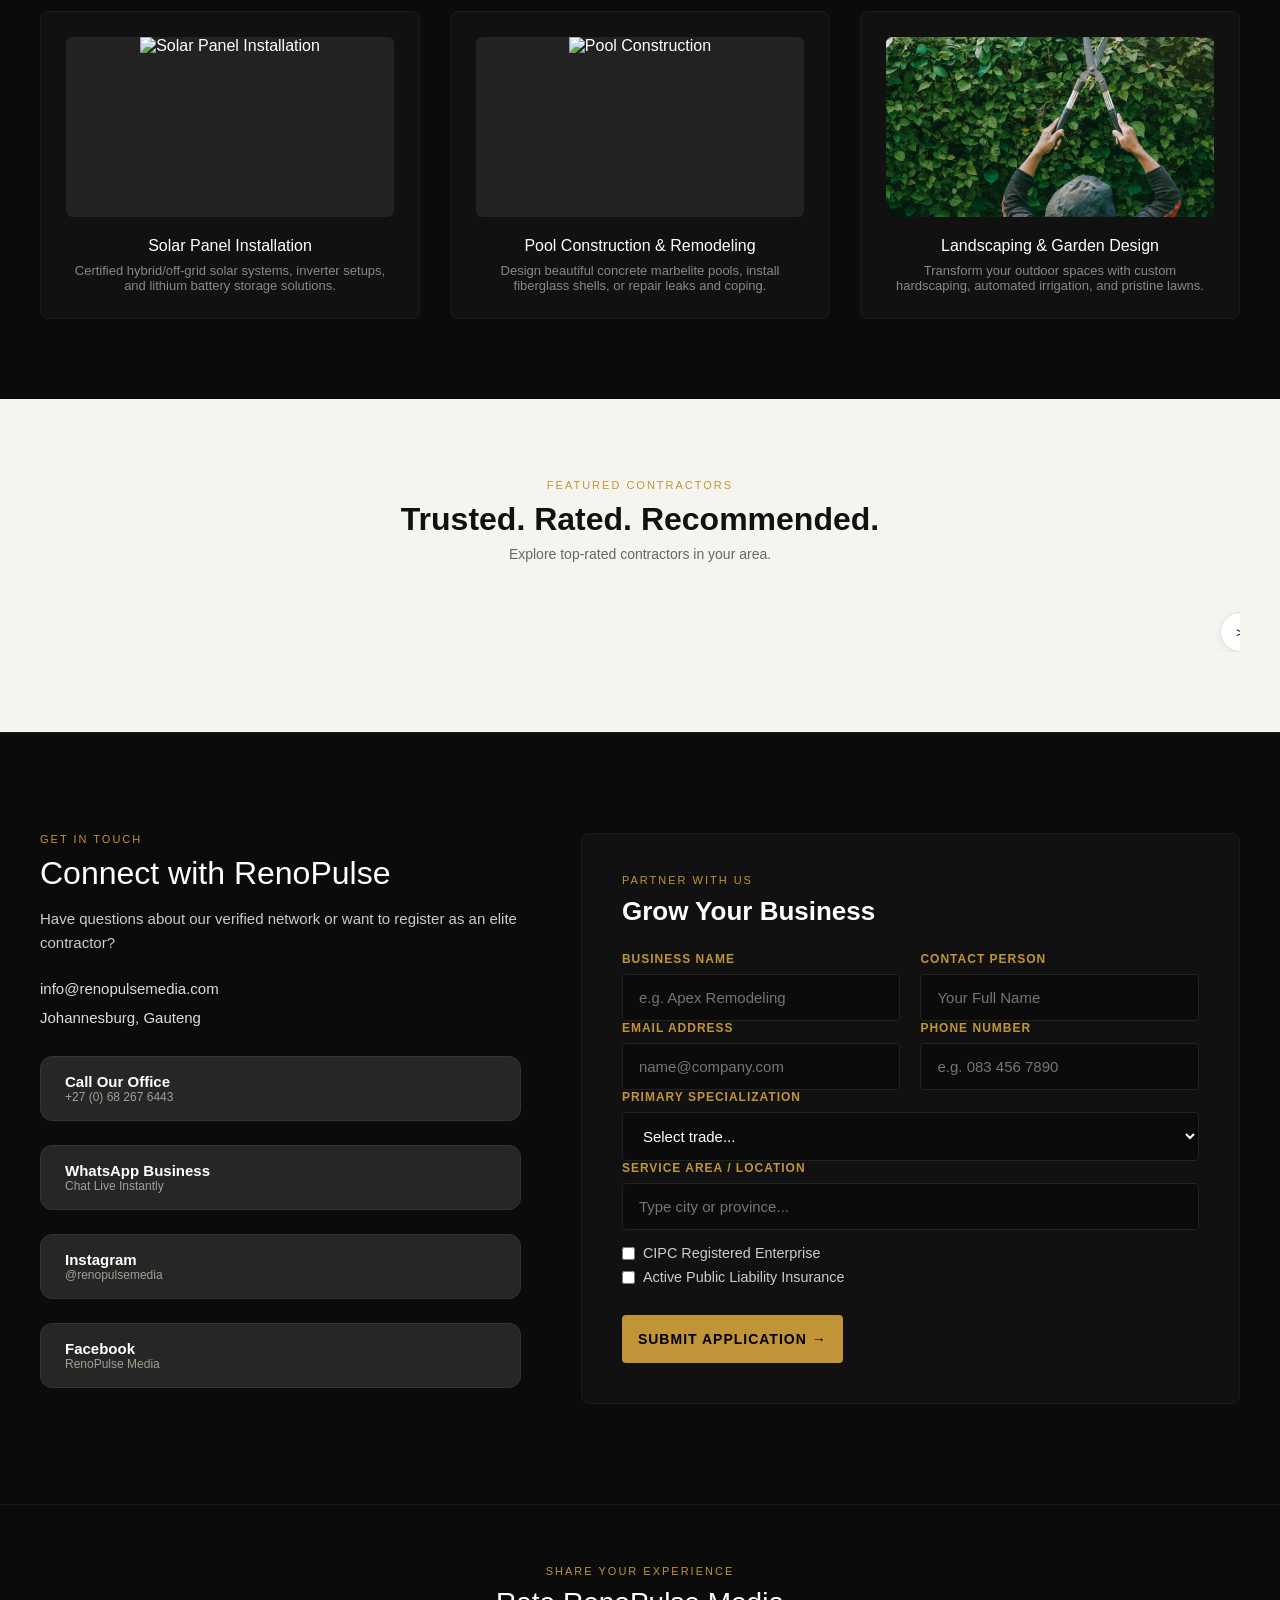
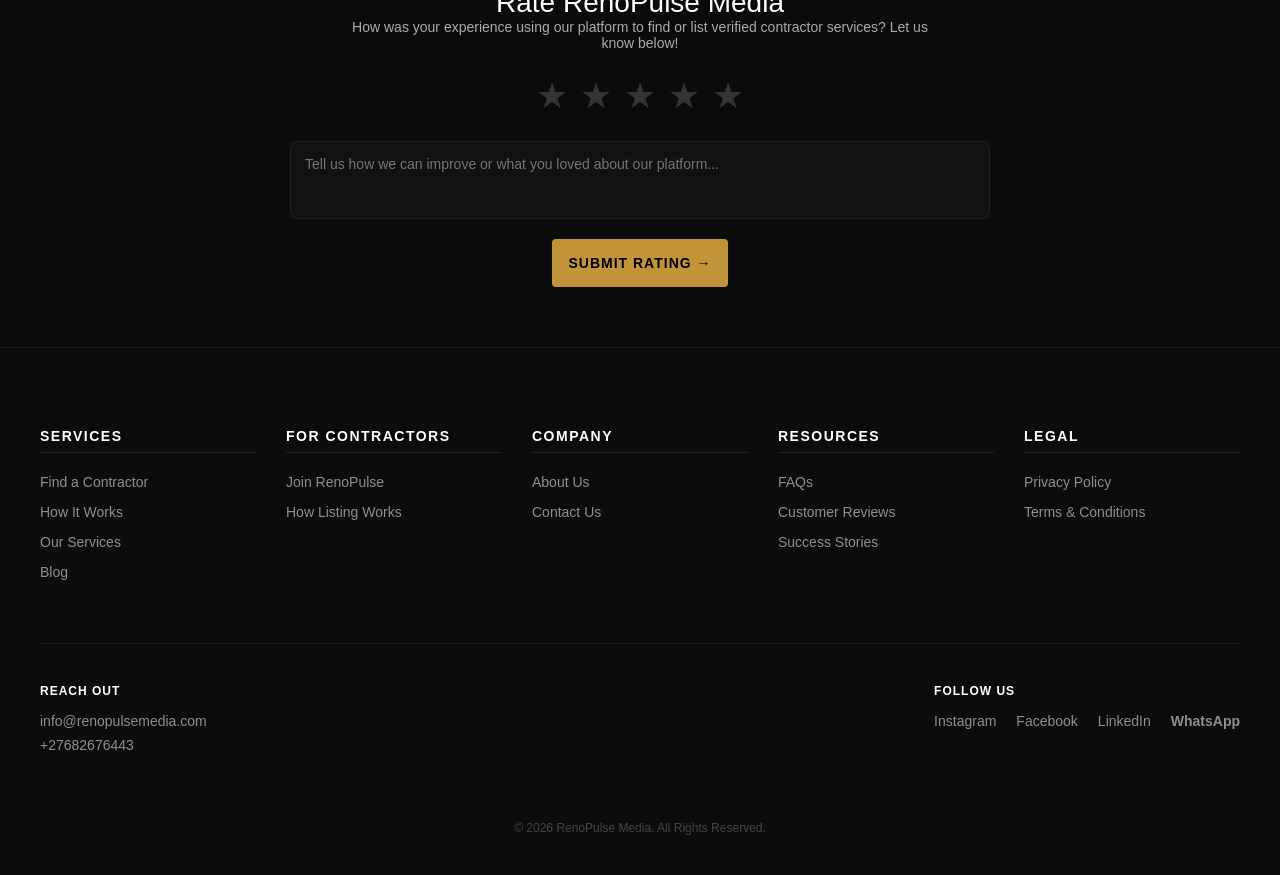
==== commit 3f73cf02: "Update index.html" ====
--- a/index.html
+++ b/index.html
@@ -14,24 +14,8 @@
 </head>
 <body>
 
-<!-- ==========================================================================
-     SECTION 1: SLIDEOUT INTERACTIVE DRAWER MENU
-     ========================================================================== -->
-<!-- ==========================================================================
-     SECTION 2: GLOBAL NAVIGATION HEADER
-     ========================================================================== -->
-<header class="main-header">
-    <div class="header-container">
-        
-        <div class="logo-area">
-            <img src="logo.jpeg" alt="RenoPulse Media Logo" class="brand-logo-img">
-        </div>
-        <nav class="nav-links">
-            <a href="#home" class="nav-item active">HOME</a>
-            <a href="#aboutUs" class="nav-item">ABOUT US</a>
-            <a href="#contractors" class="nav-item">TRUSTED CONTRACTORS</a> 
-            <a href="#contactUs" class="nav-item">CONTACT US</a>
-            <div class="slideout-drawer" id="servicesDrawer">
+<!-- Slideout Interactive Drawer Menu -->
+<div class="slideout-drawer" id="servicesDrawer">
     <button class="close-drawer-btn" id="closeDrawer">&times;</button>
     <h3 class="drawer-title">OUR SERVICES</h3>
     <ul class="drawer-menu-list">
@@ -43,21 +27,32 @@
         <li><a href="contractors.html?category=landscaping">Landscaping & Garden Design</a></li>
     </ul>
 </div>
+
+<!-- Global Navigation Header -->
+<header class="main-header">
+    <div class="header-container">
+        <div class="logo-area">
+            <a href="#home"><img src="logo.jpeg" alt="RenoPulse Media Logo" class="brand-logo-img"></a>
+        </div>
+        <nav class="nav-links">
+            <a href="#home" class="nav-item active">HOME</a>
+            <a href="#aboutUs" class="nav-item">ABOUT US</a>
+            <a href="#planningSection" class="nav-item">SERVICES</a>
+            <a href="#contractors" class="nav-item">TRUSTED CONTRACTORS</a> 
+            <a href="#contactUs" class="nav-item">CONTACT US</a>
+            <a href="#registration-section" class="nav-cta-btn">JOIN AS CONTRACTOR</a>
         </nav>
     </div>
 </header>
 
-<!-- ==========================================================================
-     SECTION 3: CINEMATIC HERO SECTION
-     ========================================================================== -->
+<!-- Hero Section -->
 <section class="hero-section" id="home">
     <div class="hero-overlay"></div>
     <div class="hero-content">
-        <p class="hero-welcome">WELCOME TO</p>
-        <h1 class="hero-main-title">Reno<span class="gold-text">Pulse</span> Media</h1>
-        <p class="hero-tagline">Connecting Your Next Craft To Your Next Opportunity.</p>
+        <p class="hero-welcome">WELCOME TO RENOPULSE MEDIA</p>
+        <h1 class="hero-main-title">Find Vetted Home Improvement Contractors in <span class="gold-text">South Africa</span></h1>
         <p class="hero-description">
-            We connect homeowners like you to reliable, qualified contractors for your home improvement projects – making it simple, safe and stress-free.
+            We connect homeowners to reliable, qualified contractors for home improvement projects – making your renovation simple, safe, and stress-free.
         </p>
         <div class="hero-btn-container">
             <a href="#planningSection" class="btn-gold-hero-link" style="text-decoration: none;">
@@ -84,9 +79,7 @@
     </div>
 </section>
 
-<!-- ==========================================================================
-     SECTION 4: ABOUT US & BRAND EXPERTISE
-     ========================================================================== -->
+<!-- About Us & Brand Expertise -->
 <section class="about-services-combined" id="aboutUs">
     <div class="combined-wrapper">
         <div class="combined-left-brand">
@@ -104,16 +97,14 @@
                 <div class="service-tag-item">Bathroom Remodeling</div>
                 <div class="service-tag-item">Solar Panel Installation</div>
                 <div class="service-tag-item">Pool Construction & Remodeling</div>
-                <div class="service-tag-item">Windows & Doors Installation</div>
+                <div class="service-tag-item">Roofing & Waterproofing</div>
                 <div class="service-tag-item">Landscaping & Garden Design</div>
             </div>
         </div>
     </div>
 </section>
 
-<!-- ==========================================================================
-     SECTION 5: INTERACTIVE SPECIALIZATION ROUTING GRID
-     ========================================================================== -->
+<!-- Interactive Specialization Grid -->
 <section class="planning-section" id="planningSection">
     <div class="section-header-centered">
         <p class="section-subtitle-gold">WHAT ARE YOU PLANNING?</p>
@@ -172,9 +163,9 @@
         </a>
 
         <a href="contractors.html?category=landscaping" style="text-decoration: none; color: inherit; display: block;">
-            <div class="service-grid-card" data-category="landscaping" loading="lazy">
-                <div class="card-image-wrapper">
-                    <img src="pexels-pamanjoe-32427440.jpg" alt="Landscaping">
+            <div class="service-grid-card" data-category="landscaping">
+                <div class="card-image-wrapper">
+                    <img src="pexels-pamanjoe-32427440.jpg" alt="Landscaping" loading="lazy">
                 </div>
                 <h3>Landscaping & Garden Design</h3>
                 <p>Transform your outdoor spaces with custom hardscaping, automated irrigation, and pristine lawns.</p>
@@ -183,9 +174,7 @@
     </div>
 </section>
 
-<!-- ==========================================================================
-     SECTION 6: AUTOMATED FEATURED CAROUSEL LISTINGS
-     ========================================================================== -->
+<!-- Featured Contractors Carousel -->
 <section class="featured-contractors-section" id="contractors">
     <div class="section-header-centered">
         <p class="section-subtitle-gold">FEATURED CONTRACTORS</p>
@@ -198,9 +187,7 @@
     </div>
 </section>
 
-<!-- ==========================================================================
-     SECTION 7: PREMIUM CONNECT & PARTNER REGISTRATION FORM
-     ========================================================================== -->
+<!-- Connect & Partner Registration Form -->
 <section class="contractor-join-section" id="contactUs">
     <div class="form-section-container">
         <div class="contact-split-wrapper">
@@ -210,10 +197,10 @@
                 <p class="contact-p-text">Have questions about our verified network or want to register as an elite contractor?</p>
                 
                 <div class="contact-details-list" style="margin-bottom: 30px;">
-                   <div class="detail-item">
-                      <a href="mailto:info@renopulsemedia.com" class="clickable-email-link">info@renopulsemedia.com</a>
-                   </div>
-                   <div class="detail-item"> Johannesburg, Gauteng</div>
+                    <div class="detail-item">
+                       <a href="mailto:info@renopulsemedia.com" class="clickable-email-link">info@renopulsemedia.com</a>
+                    </div>
+                    <div class="detail-item"> Johannesburg, Gauteng</div>
                 </div>
 
                 <div class="social-buttons-wrapper">
@@ -244,59 +231,72 @@
                 </div>
             </div>
 
-   <!-- ==========================================================================
-     SECTION 7: PREMIUM CONNECT & PARTNER REGISTRATION FORM (UPDATED)
-     ========================================================================== -->
-<div class="contact-form-column" id="registration-section">
-    <div class="form-header-internal">
-        <p class="section-subtitle-gold">PARTNER WITH US</p>
-        <h3 class="form-mini-title">Grow Your Business</h3>
-    </div>
-  <form action="https://api.web3forms.com/submit" method="POST">
-  <input type="hidden" name="access_key" value="723df56d-bfb1-4d46-931d-d41f7f1bc73b">
- <div class="form-row-double">
-            <div class="form-group">
-                <label>Business Name</label>
-                <input type="text" name="Business_Name" placeholder="e.g. Apex Remodeling" required>
-            </div>
-            <div class="form-group">
-                <label>Contact Person</label>
-                <input type="text" name="Contact_Person" placeholder="Your Full Name" required>
-            </div>
-        </div>
-        <div class="form-row-double">
-            <div class="form-group">
-                <label>Email Address</label>
-                <input type="email" name="Contractor_Email" placeholder="name@company.com" required>
-            </div>
-            <div class="form-group">
-                <label>Phone Number</label>
-                <input type="tel" name="Contractor_Phone" placeholder="e.g. 083 456 7890" required>
-            </div>
-        </div>
-        <div class="form-group">
-            <label>Primary Specialization</label>
-            <select name="Specialization" required>
-                <option value="" disabled selected>Select trade...</option>
-                <option value="kitchen">Kitchen Remodeling</option>
-                <option value="bathroom">Bathroom Remodeling</option>
-                <option value="solar">Solar Panel Installation</option>
-                <option value="roofing">Roofing</option>
-                <option value="landscaping">Landscaping & Garden Design</option>
-                <option value="pools">Pool Construction & Remodeling</option>
-            </select>
-        </div>
-        <div class="form-group">
-            <label>Service Area / Location</label>
-            <input type="text" id="globalLocationInput" name="Location" placeholder="Type city or province..." required>
-            <div id="locationSuggestionsBox" class="location-autocomplete-dropdown"></div>
-        </div>
-        <button type="submit" class="form-submit-btn-gold">SUBMIT APPLICATION &rarr;</button>
-</form>
-        <input type="hidden" name="redirect" value="https://renopulsemedia.com/#home">
-        <input type="hidden" name="subject" value="New RenoPulse Contractor Registration Alert!">
-</div>
-</section>
+            <div class="contact-form-column" id="registration-section">
+                <div class="form-header-internal">
+                    <p class="section-subtitle-gold">PARTNER WITH US</p>
+                    <h3 class="form-mini-title">Grow Your Business</h3>
+                </div>
+                <form action="https://api.web3forms.com/submit" method="POST">
+                    <input type="hidden" name="access_key" value="723df56d-bfb1-4d46-931d-d41f7f1bc73b">
+                    <input type="hidden" name="redirect" value="https://renopulsemedia.com/#home">
+                    <input type="hidden" name="subject" value="New RenoPulse Contractor Registration Alert!">
+                    
+                    <div class="form-row-double">
+                        <div class="form-group">
+                            <label>Business Name</label>
+                            <input type="text" name="Business_Name" placeholder="e.g. Apex Remodeling" required>
+                        </div>
+                        <div class="form-group">
+                            <label>Contact Person</label>
+                            <input type="text" name="Contact_Person" placeholder="Your Full Name" required>
+                        </div>
+                    </div>
+                    <div class="form-row-double">
+                        <div class="form-group">
+                            <label>Email Address</label>
+                            <input type="email" name="Contractor_Email" placeholder="name@company.com" required>
+                        </div>
+                        <div class="form-group">
+                            <label>Phone Number</label>
+                            <input type="tel" name="Contractor_Phone" placeholder="e.g. 083 456 7890" required>
+                        </div>
+                    </div>
+                    <div class="form-group">
+                        <label>Primary Specialization</label>
+                        <select name="Specialization" required>
+                            <option value="" disabled selected>Select trade...</option>
+                            <option value="kitchen">Kitchen Remodeling</option>
+                            <option value="bathroom">Bathroom Remodeling</option>
+                            <option value="solar">Solar Panel Installation</option>
+                            <option value="roofing">Roofing</option>
+                            <option value="landscaping">Landscaping & Garden Design</option>
+                            <option value="pools">Pool Construction & Remodeling</option>
+                        </select>
+                    </div>
+                    <div class="form-group">
+                        <label>Service Area / Location</label>
+                        <input type="text" id="globalLocationInput" name="Location" placeholder="Type city or province..." required>
+                        <div id="locationSuggestionsBox" class="location-autocomplete-dropdown"></div>
+                    </div>
+
+                    <!-- Vetting Checkboxes -->
+                    <div class="form-group-checkboxes" style="margin: 15px 0 20px 0;">
+                        <label style="display: flex; align-items: center; gap: 8px; color: #ccc; font-size: 0.9rem; margin-bottom: 8px;">
+                            <input type="checkbox" name="CIPC_Registered" value="Yes"> CIPC Registered Enterprise
+                        </label>
+                        <label style="display: flex; align-items: center; gap: 8px; color: #ccc; font-size: 0.9rem;">
+                            <input type="checkbox" name="Public_Liability" value="Yes"> Active Public Liability Insurance
+                        </label>
+                    </div>
+
+                    <button type="submit" class="form-submit-btn-gold">SUBMIT APPLICATION &rarr;</button>
+                </form>
+            </div>
+        </div>
+    </div>
+</section>
+
+<!-- Feedback Section -->
 <section class="platform-rating-section" id="platformRating">
     <div class="form-section-container">
         <div class="rating-box-centered">
@@ -325,25 +325,20 @@
         </div>
     </div>
 </section>
-<!-- ==========================================================================
-     SECTION 8: METRICS FOOTER BAR
-     ========================================================================== -->
-    <br>
-    <footer class="renopulse-footer">
+
+<!-- Footer -->
+<footer class="renopulse-footer">
     <div class="footer-directory-grid">
-        
-        <!-- Category 1: Services -->
         <div class="directory-column">
             <h4 class="column-title">SERVICES</h4>
             <ul class="directory-links">
                 <li><a href="index.html#contractors">Find a Contractor</a></li>
                 <li><a href="info.html?view=info-faqs">How It Works</a></li>
-                <li><a href="index.html#servicesDrawer">Our Services</a></li>
+                <li><a href="index.html#planningSection">Our Services</a></li>
                 <li><a href="info.html?view=info-faqs">Blog</a></li>
             </ul>
         </div>
 
-        <!-- Category 2: Contractors -->
         <div class="directory-column">
             <h4 class="column-title">FOR CONTRACTORS</h4>
             <ul class="directory-links">
@@ -352,7 +347,6 @@
             </ul>
         </div>
 
-        <!-- Category 3: Company -->
         <div class="directory-column">
             <h4 class="column-title">COMPANY</h4>
             <ul class="directory-links">
@@ -361,7 +355,6 @@
             </ul>
         </div>
 
-       <!-- Category 4: Resources -->
         <div class="directory-column">
             <h4 class="column-title">RESOURCES</h4>
             <ul class="directory-links">
@@ -370,8 +363,7 @@
                 <li><a href="info.html?page=stories">Success Stories</a></li>
             </ul>
         </div>
-      
-        <!-- Category 5: Legal -->
+
         <div class="directory-column">
             <h4 class="column-title">LEGAL</h4>
             <ul class="directory-links">
@@ -379,12 +371,10 @@
                 <li><a href="info.html?page=terms">Terms & Conditions</a></li>
             </ul>
         </div>
-
     </div>
 
     <hr class="footer-divider">
 
-    <!-- Bottom Contact and Social Basement Blocks Remain Identical -->
     <div class="footer-bottom-wrapper">
         <div class="footer-contact-block">
             <h5>REACH OUT</h5>
@@ -405,6 +395,7 @@
         </div>
     </div>
 </footer>
+
 <script src="contractors.js"></script>
 </body>
 </html>
--- a/style.css
+++ b/style.css
@@ -143,6 +143,7 @@
     box-shadow: 5px 0 25px rgba(0, 0, 0, 0.6);
     padding: 40px 30px;
     box-sizing: border-box;
+    overflow-y: auto;
     transition: left 0.35s cubic-bezier(0.25, 1, 0.5, 1);
 }
 
@@ -171,6 +172,10 @@
     padding-bottom: 10px;
 }
 
+.drawer-title:not(:first-child) {
+    margin-top: 35px;
+}
+
 .drawer-menu-list {
     list-style: none;
     padding: 0;
@@ -193,6 +198,30 @@
     color: #c29438;
 }
 
+.drawer-nav-link {
+    font-weight: 600;
+    letter-spacing: 0.5px;
+}
+
+.drawer-cta-btn {
+    display: block;
+    text-align: center;
+    margin-top: 35px;
+    padding: 14px 20px;
+    background-color: #c29438;
+    color: #000000;
+    text-decoration: none;
+    font-weight: 700;
+    font-size: 14px;
+    letter-spacing: 0.5px;
+    border-radius: 6px;
+    transition: background 0.2s ease-in-out;
+}
+
+.drawer-cta-btn:hover {
+    background-color: #e0ab43;
+}
+
 /* ==========================================================================
    MOBILE VIEWPORT BREAKPOINT CONFIGURATION (Under 768px Width)
    ========================================================================== */
@@ -250,6 +279,13 @@
     .menu-toggle {
         display: flex !important; 
     }
+}
+
+.menu-toggle {
+    display: none;
+    background: none;
+    border: none;
+    padding: 0;
 }
 
 .menu-toggle span {
@@ -278,7 +314,7 @@
     text-align: center;
     padding: 40px;
     overflow: hidden;
-    background: url('picture\ background.jpeg') no-repeat center center/cover;
+    background: url("picture background.jpeg") no-repeat center center/cover;
     background-color: #0b0b0b;
 }
 
@@ -1606,126 +1642,9 @@
     }
 }
 /* ==========================================================================
-   DEDICATED INFORMATION CENTER LAYOUT (info.html)
+   INFO / FAQ / PRIVACY / TERMS PAGE (info.html) — was previously unstyled
    ========================================================================== */
 .info-page-body {
-    background-color: #0c0c0c;
-    color: #ffffff;
-    margin: 0;
-    font-family: inherit;
-}
-
-.info-container {
-    max-width: 1200px;
-    margin: 60px auto;
-    display: flex;
-    gap: 50px;
-    padding: 0 20px;
-}
-
-/* SIDEBAR NAVIGATION CONTROLS */
-.info-sidebar {
-    width: 280px;
-    flex-shrink: 0;
-    display: flex;
-    flex-direction: column;
-    gap: 8px;
-}
-
-.info-tab-link {
-    background: none;
-    border: 1px solid #1c1c1e;
-    color: #8e8e93;
-    text-align: left;
-    padding: 14px 20px;
-    font-size: 14px;
-    font-weight: 600;
-    cursor: pointer;
-    border-radius: 6px;
-    transition: all 0.2s ease;
-}
-
-.info-tab-link:hover {
-    color: #ffffff;
-    border-color: #333333;
-}
-
-.info-tab-link.active {
-    background-color: #1c1c1e;
-    color: #ffffff;
-    border-color: #444446;
-}
-
-.sidebar-divider {
-    border: 0;
-    border-top: 1px solid #222222;
-    margin: 20px 0;
-}
-
-.back-home-btn {
-    color: #8e8e93;
-    text-decoration: none;
-    font-size: 14px;
-    padding-left: 20px;
-    transition: color 0.2s ease;
-}
-
-.back-home-btn:hover {
-    color: #ffffff;
-}
-
-/* CONTENT CONTAINER BLOCKS */
-.info-content-panel {
-    flex-grow: 1;
-    background-color: #141414;
-    border: 1px solid #222222;
-    border-radius: 8px;
-    padding: 40px;
-    min-height: 500px;
-}
-
-.info-tab-content {
-    display: none;
-}
-
-.info-tab-content.active-panel {
-    display: block;
-}
-
-.info-tab-content h2 {
-    font-size: 24px;
-    margin-top: 0;
-    margin-bottom: 30px;
-    border-bottom: 1px solid #222222;
-    padding-bottom: 15px;
-}
-
-.policy-text {
-    color: #a0a0a5;
-    font-size: 15px;
-    line-height: 1.7;
-    margin-bottom: 20px;
-}
-
-.faq-sub-content {
-    display: none;
-}
-
-.faq-sub-content.active-content {
-    display: block;
-}
-
-/* MOBILE ADAPTATION RESPONSIVENESS */
-@media screen and (max-width: 768px) {
-    .info-container {
-        flex-direction: column;
-        margin: 30px auto;
-    }
-    
-    .info-sidebar {
-        width: 100%;
-    }
-  .info-page-body {
     background-color: #0b0b0b;
     color: #ffffff;
     font-family: 'Helvetica Neue', Arial, sans-serif;
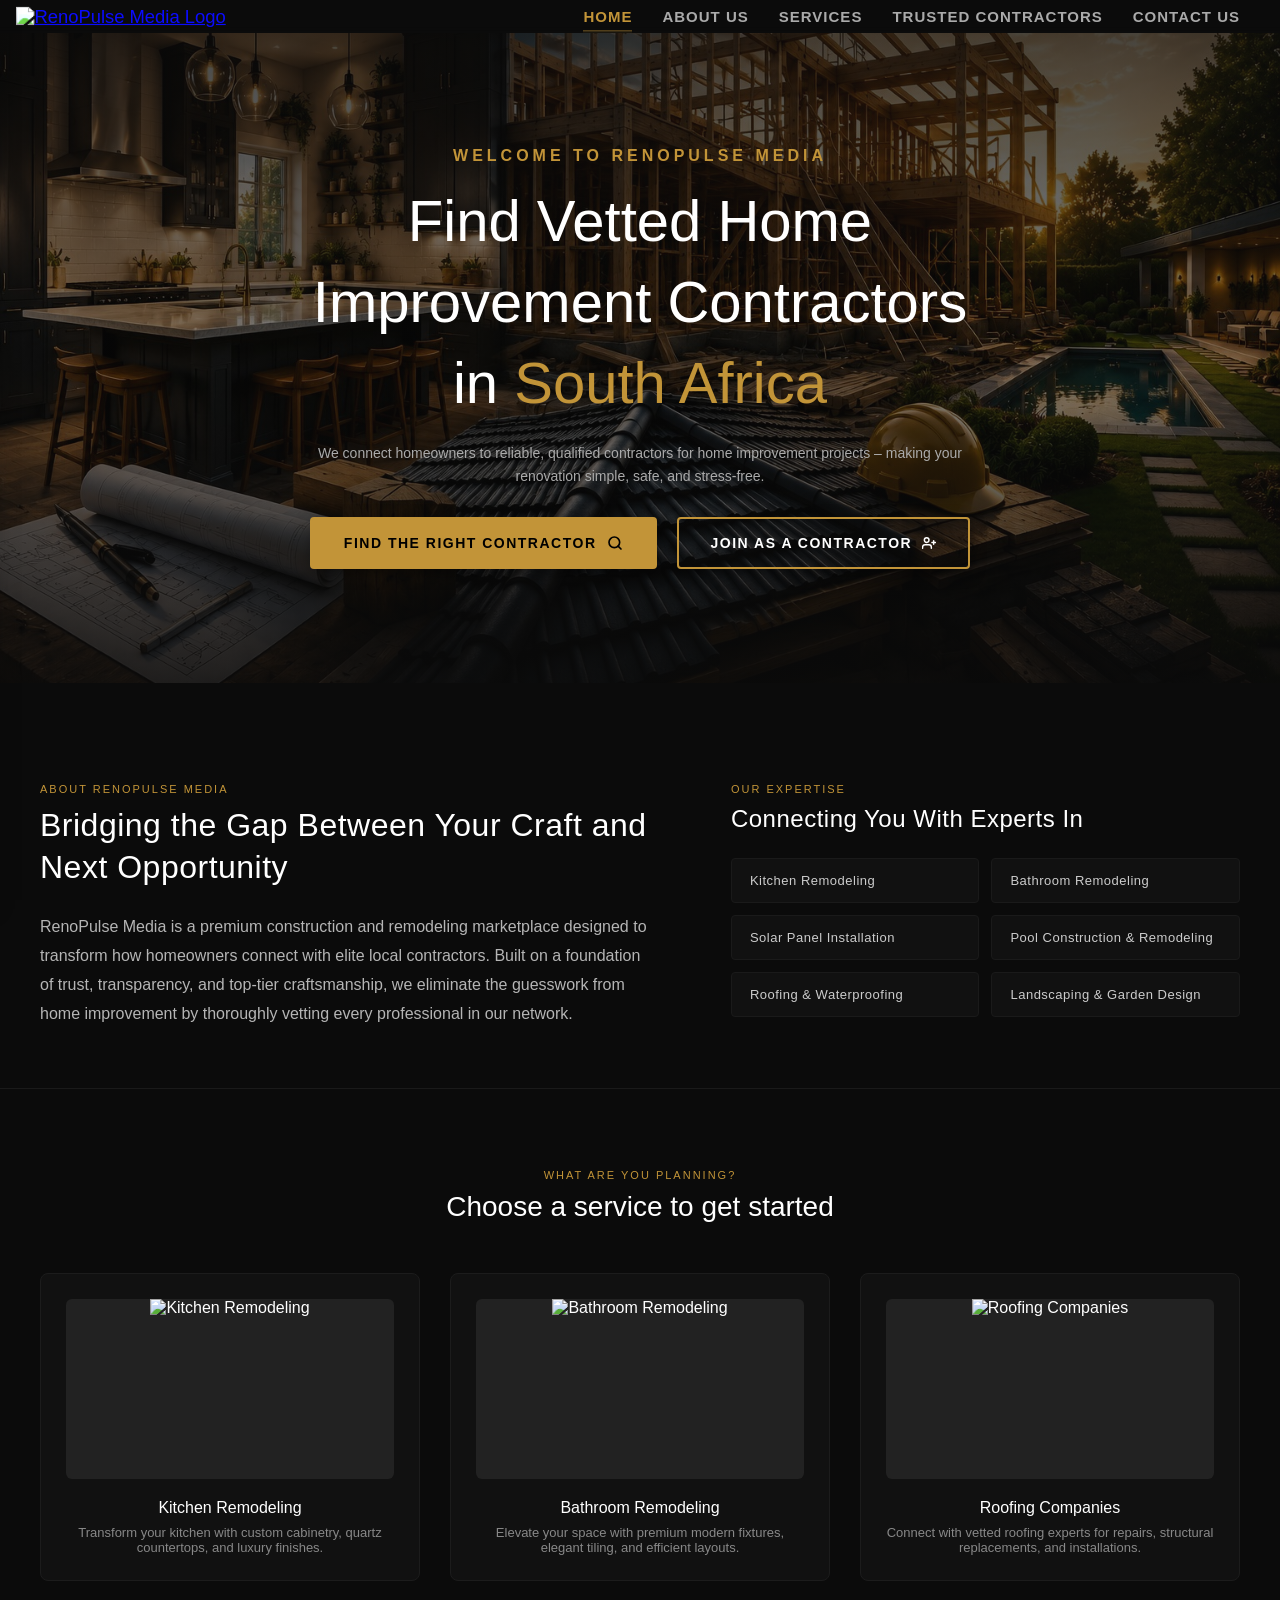
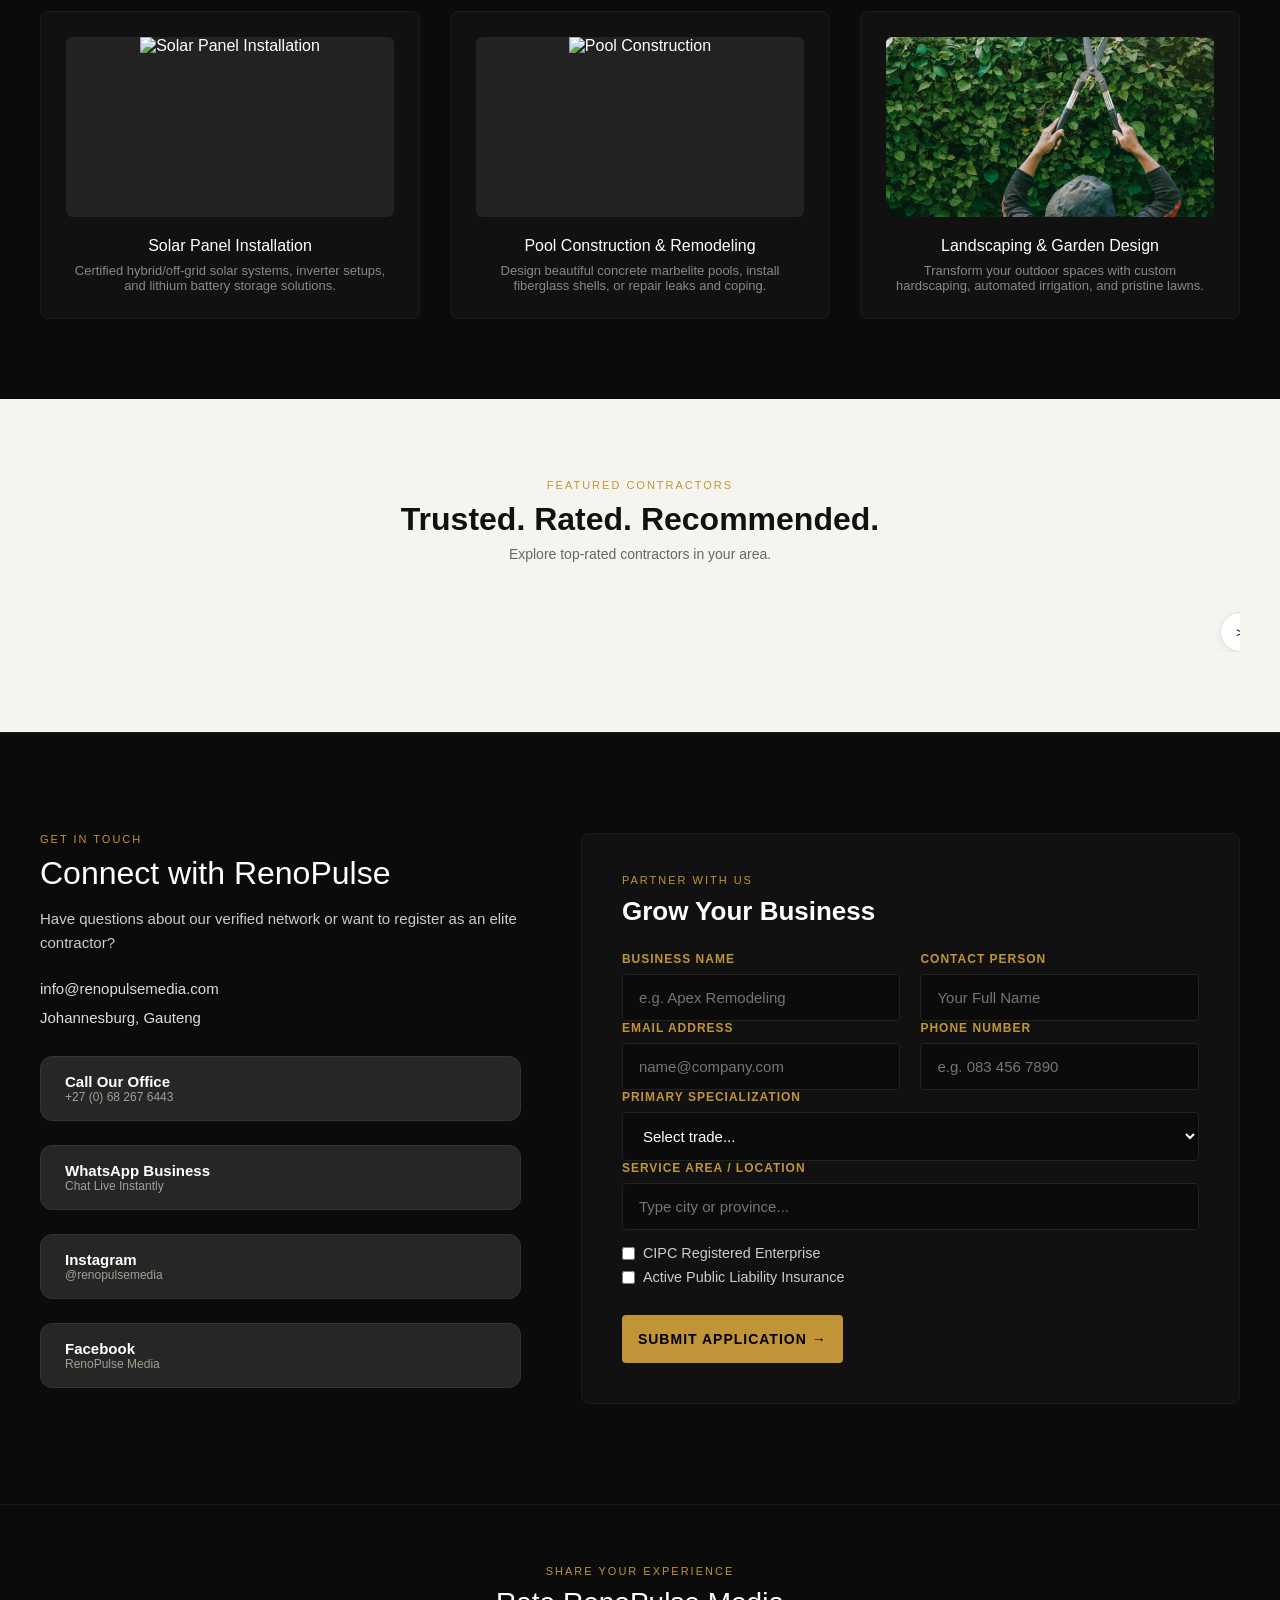
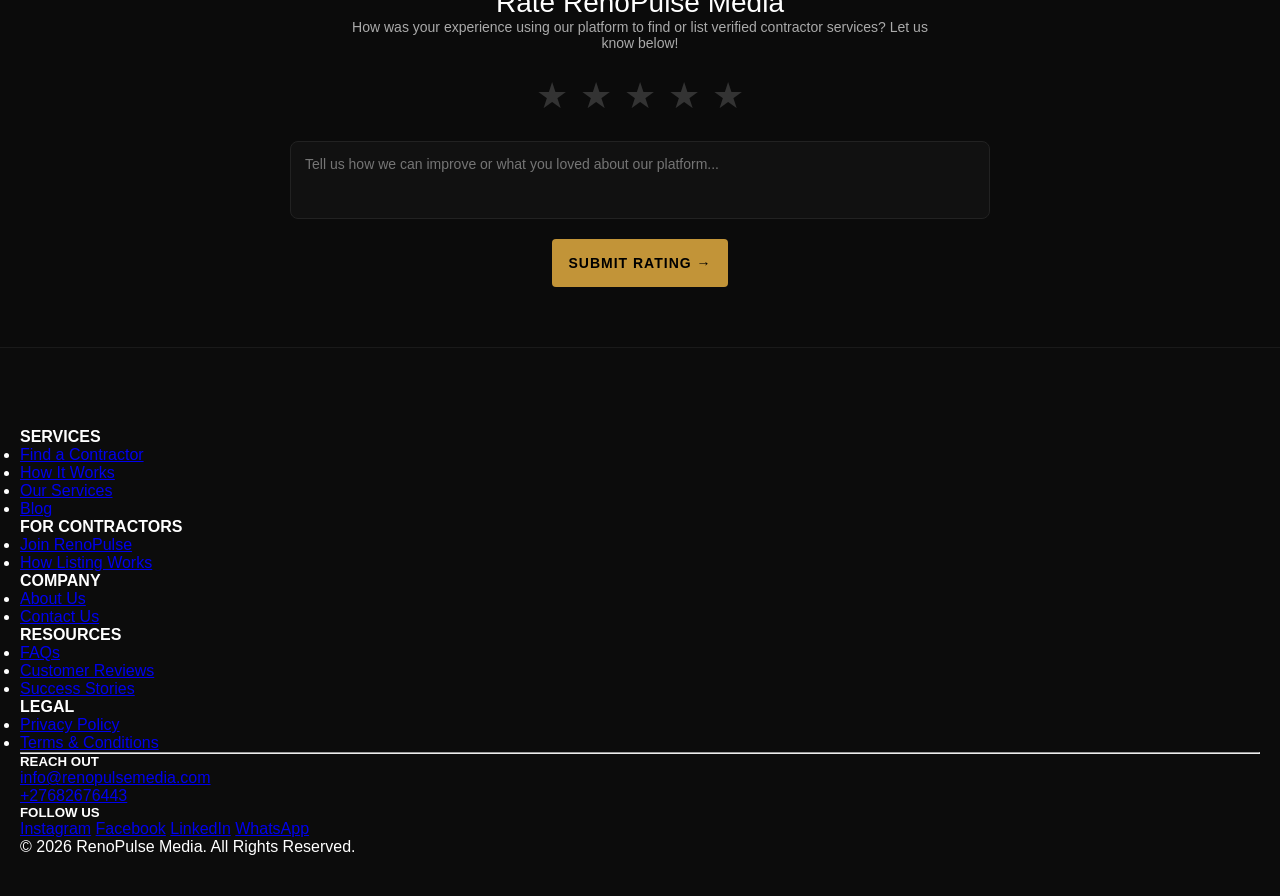
==== commit 5cca6b48: "Update index.html" ====
--- a/index.html
+++ b/index.html
@@ -40,7 +40,7 @@
             <a href="#planningSection" class="nav-item">SERVICES</a>
             <a href="#contractors" class="nav-item">TRUSTED CONTRACTORS</a> 
             <a href="#contactUs" class="nav-item">CONTACT US</a>
-            <a href="#registration-section" class="nav-cta-btn">JOIN AS CONTRACTOR</a>
+         
         </nav>
     </div>
 </header>
--- a/style.css
+++ b/style.css
@@ -38,8 +38,7 @@
     width: 100%;
     transition: top 0.3s cubic-bezier(0.25, 1, 0.5, 1);
 
-    /* THE GRADIENT BLEND EFFECT */
-    /* This makes the header 100% solid for the top 80%, then smoothly fades out to fully transparent at the bottom edge */
+    /* GRADIENT BLEND EFFECT */
     -webkit-mask-image: linear-gradient(to bottom, rgba(0, 0, 0, 1) 80%, rgba(0, 0, 0, 0) 100%);
     mask-image: linear-gradient(to bottom, rgba(0, 0, 0, 1) 80%, rgba(0, 0, 0, 0) 100%);
 }
@@ -53,32 +52,19 @@
 }
 
 .logo {
-  max-width: 180px;
-  height: auto;
-  object-fit: contain;
-}
-
-@media (max-width: 768px) {
-  .logo {
-    max-width: 140px;
-  }
-}
-
-/* Keeps your scale dimensions perfectly intact while dropping center positioning */
+    max-width: 180px;
+    height: auto;
+    object-fit: contain;
+}
+
 .brand-logo-img {
-    /* Dimensions & Scaling */
     width: 320px !important;        
     height: auto !important;        
     transform: scale(1.15);         
-    
-    /* Positional Reset */
     margin: 0 !important;                  
     display: block !important;
-    
-    /* Blending Engines */
     mix-blend-mode: screen;        
     filter: brightness(1.2) contrast(1.05);
-    
     transition: transform 0.3s ease;
 }
 
@@ -126,166 +112,13 @@
 .nav-item:hover {
     color: #c29438;
 }
-/* ==========================================================================
-   FRESH RESPONSIVE SIDEBAR NAVIGATION STYLES
-   ========================================================================== */
-
-/* Hidden Off-Screen Left configuration by default */
-.slideout-drawer {
-    position: fixed;
-    top: 0;
-    left: -320px;
-    width: 300px;
-    height: 100%;
-    background-color: #111111;
-    border-right: 1px solid #1a1a1a;
-    z-index: 9999;
-    box-shadow: 5px 0 25px rgba(0, 0, 0, 0.6);
-    padding: 40px 30px;
-    box-sizing: border-box;
-    overflow-y: auto;
-    transition: left 0.35s cubic-bezier(0.25, 1, 0.5, 1);
-}
-
-/* 💡 Activated trigger class applied by JavaScript */
-.slideout-drawer.active {
-    left: 0;
-}
-
-.close-drawer-btn {
-    background: none;
-    border: none;
-    color: #c29438;
-    font-size: 32px;
-    cursor: pointer;
-    position: absolute;
-    top: 20px;
-    right: 20px;
-}
-
-.drawer-title {
-    color: #ffffff;
-    font-size: 18px;
-    letter-spacing: 1px;
-    margin-bottom: 30px;
-    border-bottom: 1px solid #222222;
-    padding-bottom: 10px;
-}
-
-.drawer-title:not(:first-child) {
-    margin-top: 35px;
-}
-
-.drawer-menu-list {
-    list-style: none;
-    padding: 0;
-    margin: 0;
-}
-
-.drawer-menu-list li {
-    margin-bottom: 20px;
-}
-
-.drawer-menu-list a {
-    color: #aaaaaa;
-    text-decoration: none;
-    font-size: 16px;
-    transition: color 0.2s;
-    display: block;
-}
-
-.drawer-menu-list a:hover {
-    color: #c29438;
-}
-
-.drawer-nav-link {
-    font-weight: 600;
-    letter-spacing: 0.5px;
-}
-
-.drawer-cta-btn {
-    display: block;
-    text-align: center;
-    margin-top: 35px;
-    padding: 14px 20px;
-    background-color: #c29438;
-    color: #000000;
-    text-decoration: none;
-    font-weight: 700;
-    font-size: 14px;
-    letter-spacing: 0.5px;
-    border-radius: 6px;
-    transition: background 0.2s ease-in-out;
-}
-
-.drawer-cta-btn:hover {
-    background-color: #e0ab43;
-}
-
-/* ==========================================================================
-   MOBILE VIEWPORT BREAKPOINT CONFIGURATION (Under 768px Width)
-   ========================================================================== */
-@media screen and (max-width: 768px) {
-    /* Hide desktop links */
-    .nav-links {
-        display: none !important;
-    }
-
-    /* 💡 Hide Logo on Mobile Screen layout as requested */
-    .logo-area, .brand-logo-img {
-        display: none !important;
-    }
-
-    /* Render Hamburger Toggle visible */
-    .menu-toggle {
-        display: flex !important;
-        flex-direction: column;
-        gap: 5px;
-        cursor: pointer;
-    }
-
-    .menu-toggle span {
-        display: block;
-        width: 25px;
-        height: 3px;
-        background-color: #ffffff;
-        border-radius: 2px;
-    }
-
-    .header-container {
-        justify-content: flex-start; /* Aligns hamburger content elegantly to the left margin */
-        padding: 0 20px;
-    }
-}
-/* ==========================================================================
-   MOBILE VIEWPORT BREAKPOINT CONFIGURATION (Under 768px Width)
-   ========================================================================== */
-@media screen and (max-width: 768px) {
-    
-    /* 💡 NEW: Hides the Our Expertise section entirely on mobile layouts */
-    .expertise-section, #expertise, .our-expertise-container {
-        display: none !important;
-    }
-
-    /* ... Keep your existing mobile rules here ... */
-    .nav-links {
-        display: none !important;
-    }
-
-    .logo-area, .brand-logo-img {
-        display: none !important;
-    }
-
-    .menu-toggle {
-        display: flex !important; 
-    }
-}
 
 .menu-toggle {
     display: none;
     background: none;
     border: none;
     padding: 0;
+    cursor: pointer;
 }
 
 .menu-toggle span {
@@ -297,13 +130,12 @@
     transition: all 0.3s ease;
 }
 
-/* Optional: Slight gold hover accent on the bars */
 .menu-toggle:hover span {
     background-color: #c29438;
 }
 
 /* ==========================================================================
-   4. HERO CONTAINER SECTION (CINEMATIC SINGLE-IMAGE BACKGROUND)
+   4. HERO CONTAINER SECTION
    ========================================================================== */
 .hero-section {
     position: relative;
@@ -375,7 +207,6 @@
     margin-top: 10px;
 }
 
-/* Primary Gold Hero Button Style */
 .btn-gold-hero {
     display: inline-flex;       
     align-items: center;        
@@ -414,7 +245,6 @@
     transform: translateY(0);
 }
 
-/* Secondary Contractor Outline Button */
 .btn-outline-hero {
     display: inline-flex;
     align-items: center;
@@ -494,16 +324,14 @@
     font-weight: 300;
 }
 
-/* Combined Layout Band */
 .about-services-combined {
     background-color: #0b0b0b;
-    padding: 100px 40px;
+    padding: 100px 40px 60px 40px;
     border-bottom: 1px solid #1a1a1a;
     display: flex;
     justify-content: center;
-    padding-bottom: 60px;
     position: relative;
-    z-index: 2; /* Keeps this block layered over adjacent content bands */
+    z-index: 2;
 }
 
 .combined-wrapper {
@@ -730,25 +558,24 @@
     cursor: pointer;
 }
 
-/* CAROUSEL STRUCTURAL WRAPPERS */
 .directory-cards-carousel-wrapper {
     position: relative;
     width: 100%;
-    overflow: hidden; /* Hides cards 4, 5, etc., until scrolled */
+    overflow: hidden;
     padding: 20px 0;
     display: flex;
     align-items: center;
 }
 
 .contractor-cards-container {
-    display: flex; /* Forces cards into a single row instead of vertical list */
+    display: flex;
     gap: 20px; 
     transition: transform 0.4s ease-in-out; 
     width: 100%;
 }
 
 .contractor-showcase-card {
-    flex: 0 0 calc(33.333% - 14px); /* Forces each card to occupy roughly 1/3 of row width */
+    flex: 0 0 calc(33.333% - 14px);
     min-width: 300px; 
     box-sizing: border-box;
     background: #ffffff;
@@ -854,13 +681,10 @@
 }
 
 /* ==========================================================================
-   8. SIDE-BY-SIDE CONTACT & CONTRACTOR REGISTRATION FORM
-   ========================================================================== */
-/* ==========================================================================
-   PREMIUM CONTACT & SOCIAL CONNECT STYLES
+   8. CONTACT & CONTRACTOR REGISTRATION
    ========================================================================== */
 .premium-contact-section {
-    background: #1a1a1a; /* Dark sleek premium brand background */
+    background: #1a1a1a;
     color: #ffffff;
     padding: 60px 40px;
     border-radius: 24px;
@@ -914,16 +738,15 @@
 .social-buttons-wrapper {
     display: flex;
     flex-direction: column;
-    gap: 15px;
-}
-
-/* INTERACTIVE SOCIAL CARDS */
+    gap: 24px;
+}
+
 .social-action-card {
     display: flex;
     align-items: center;
     background: #262626;
     border: 1px solid #333333;
-    padding: 15px 20px;
+    padding: 16px 24px;
     border-radius: 12px;
     text-decoration: none;
     color: #ffffff;
@@ -946,7 +769,6 @@
     margin-bottom: 0;
 }
 
-/* Smooth hover physics transformations */
 .social-action-card:hover {
     transform: translateX(5px);
     background: #333333;
@@ -955,31 +777,19 @@
 .insta-brand:hover { border-color: #e1306c; }
 .fb-brand:hover { border-color: #1877f2; }
 .ln-brand:hover { border-color: #0077b5; }
-/* Custom color hover parameters for communication nodes */
 .phone-brand:hover { 
-    border-color: #d4af37; /* Gold brand match on hover */
+    border-color: #d4af37; 
     background: #222222;
 }
-/* TikTok neon boundary color styling rules */
 .tiktok-brand:hover {
-    border-color: #ff0050; /* Signature TikTok Neon Red/Cyan accent marker */
-    background: #19222b;   /* Deep slate-dark background variance */
-}
-/* Generous premium spacing between individual communication button blocks */
-.social-buttons-wrapper {
-    display: flex;
-    flex-direction: column;
-    gap: 24px; /* Pushes the blocks further apart horizontally/vertically */
-}
-
-/* Optional: Adds a slightly softer interior padding so the text inside feels perfectly balanced */
-.social-action-card {
-    padding: 16px 24px; /* More breathing room inside the boxes */
+    border-color: #ff0050; 
+    background: #19222b;   
 }
 .whatsapp-brand:hover { 
-    border-color: #25d366; /* Official WhatsApp Green branding boundary */
-    background: #1c2e24; /* Subtle dark green blend */
-}
+    border-color: #25d366; 
+    background: #1c2e24; 
+}
+
 .contractor-join-section {
     background-color: #0b0b0b;
     padding: 100px 20px;
@@ -998,7 +808,6 @@
     align-items: flex-start;
 }
 
-/* Left Contact Info Column Layout */
 .contact-info-column {
     flex: 1;
     color: #ffffff;
@@ -1038,7 +847,7 @@
 
 .info-text-box h4 {
     font-size: 14px;
-    color: #c29438; /* Gold labels */
+    color: #c29438;
     margin: 0 0 4px 0;
     letter-spacing: 0.5px;
     text-transform: uppercase;
@@ -1050,7 +859,6 @@
     margin: 0;
 }
 
-/* Right Premium Input Form Column Layout */
 .contact-form-column {
     flex: 1.2;
     background-color: #111111;
@@ -1213,50 +1021,92 @@
 .slideout-drawer {
     position: fixed;
     top: 0;
-    left: -340px; 
-    width: 320px;
+    left: -320px;
+    width: 300px;
     height: 100%;
     background-color: #111111;
-    border-right: 1px solid #222;
-    padding: 60px 0;
-    z-index: 10000;
-    transition: left 0.35s ease;
-}
-
+    border-right: 1px solid #1a1a1a;
+    z-index: 9999;
+    box-shadow: 5px 0 25px rgba(0, 0, 0, 0.6);
+    padding: 40px 30px;
+    box-sizing: border-box;
+    overflow-y: auto;
+    transition: left 0.35s cubic-bezier(0.25, 1, 0.5, 1);
+}
+
+.slideout-drawer.active,
 .slideout-drawer.drawer-open {
-    left: 0; 
+    left: 0;
 }
 
 .close-drawer-btn {
-    position: absolute;
-    top: 15px;
-    right: 20px;
     background: none;
     border: none;
-    color: #666;
-    font-size: 26px;
+    color: #c29438;
+    font-size: 32px;
     cursor: pointer;
+    position: absolute;
+    top: 20px;
+    right: 20px;
 }
 
 .drawer-title {
-    font-size: 12px;
-    color: #c29438;
-    letter-spacing: 2px;
-    padding: 0 25px 15px 25px;
-    border-bottom: 1px solid #222;
+    color: #ffffff;
+    font-size: 18px;
+    letter-spacing: 1px;
+    margin-bottom: 30px;
+    border-bottom: 1px solid #222222;
+    padding-bottom: 10px;
+}
+
+.drawer-title:not(:first-child) {
+    margin-top: 35px;
 }
 
 .drawer-menu-list {
     list-style: none;
-}
-
-.drawer-menu-item {
-    display: flex;
-    justify-content: space-between;
-    padding: 18px 25px;
+    padding: 0;
+    margin: 0;
+}
+
+.drawer-menu-list li {
+    margin-bottom: 20px;
+}
+
+.drawer-menu-list a {
+    color: #aaaaaa;
+    text-decoration: none;
+    font-size: 16px;
+    transition: color 0.2s;
+    display: block;
+}
+
+.drawer-menu-list a:hover {
+    color: #c29438;
+}
+
+.drawer-nav-link {
+    font-weight: 600;
+    letter-spacing: 0.5px;
+}
+
+.drawer-cta-btn {
+    display: block;
+    text-align: center;
+    margin-top: 35px;
+    padding: 14px 20px;
+    background-color: #c29438;
+    color: #000000;
+    text-decoration: none;
+    font-weight: 700;
     font-size: 14px;
-    border-bottom: 1px solid #161616;
-    cursor: pointer;
+    letter-spacing: 0.5px;
+    border-radius: 6px;
+    transition: background 0.2s ease-in-out;
+}
+
+.drawer-cta-btn:hover {
+    background-color: #e0ab43;
 }
 
 .modal-overlay {
@@ -1267,7 +1117,7 @@
     height: 100%;
     background: rgba(0,0,0,0.85);
     z-index: 10001;
-    opacity: 0;              
+    opacity: 0;             
     pointer-events: none;     
     display: flex;
     justify-content: center;
@@ -1281,59 +1131,7 @@
 }
 
 /* ==========================================================================
-   12. RESPONSIVE MEDIA BREAKPOINTS
-   ========================================================================== */
-@media (max-width: 1024px) {
-    .contractors-directory-layout, 
-    .services-interactive-grid, 
-    .contractor-cards-container, 
-    .metrics-grid-container {
-        grid-template-columns: 1fr;
-    }
-}
-
-@media (max-width: 992px) {
-    .combined-wrapper {
-        flex-direction: column;
-        gap: 50px;
-    }
-    .services-tag-grid {
-        grid-template-columns: 1fr; 
-    }
-}
-
-@media (max-width: 900px) {
-    .contact-split-wrapper {
-        flex-direction: column;
-        gap: 50px;
-    }
-    
-    .contact-form-column {
-        width: 100%;
-        padding: 30px 20px;
-    }
-}
-
-@media (max-width: 768px) {
-    .about-section {
-        padding: 60px 20px;
-    }
-    .about-content .section-main-title-light {
-        font-size: 26px;
-    }
-    .about-paragraph {
-        font-size: 15px;
-    }
-}
-
-@media (max-width: 600px) {
-    .form-row-double {
-        flex-direction: column;
-        gap: 20px;
-    }
-}
-/* ==========================================================================
-   PLATFORM RATING SECTION STYLING
+   12. PLATFORM RATING SECTION
    ========================================================================== */
 .platform-rating-section {
     background-color: #0b0b0b;
@@ -1387,463 +1185,237 @@
 
 .platform-rating-form textarea:focus {
     border-color: #c29438;
-}.clickable-email-link {
-    color: inherit; /* Keeps the text white/grey matching your current layout */
+}
+
+.clickable-email-link {
+    color: inherit;
     text-decoration: none;
     transition: color 0.2s ease;
 }
 
 .clickable-email-link:hover {
-    color: #c29438; /* Turns gold when hovered over so users know it's interactive */
+    color: #c29438;
     text-decoration: underline;
-}/* ==========================================================================
-   RESPONSIVE MEDIA QUERIES FOR HOMEPAGE (style.css)
-   ========================================================================== */
-
-/* 💻 LAPTOPS & TABLETS (Screens under 1024px wide) */
-@media screen and (max-width: 1024px) {
-    .combined-wrapper, .contact-split-wrapper {
-        flex-direction: column; /* Stack side-by-side elements vertically */
-        gap: 40px;
-        padding: 40px 20px;
-    }
-    
-    .contact-info-column, .contact-form-column {
-        width: 100%; /* Take up full width on tablets */
-    }
-
-    .hero-main-title {
-        font-size: 48px; /* Slightly shrink hero text */
-    }
-}
-
-/* 📱 SMARTPHONES (Screens under 768px wide) */
-@media screen and (max-width: 768px) {
-    /* Hide standard desktop horizontal links */
-    .nav-links {
-        display: none; 
-    }
-    
-    /* Make hamburger menu visible on mobile */
-    .menu-toggle {
-        display: flex;
-    }
-
-    .hero-section {
-        padding: 140px 20px 80px 20px;
-        text-align: center;
-    }
-
-    .hero-btn-container {
-        flex-direction: column; /* Stack "Find Contractor" and "Join" buttons */
-        gap: 15px;
-        width: 100%;
-    }
-
-    .btn-gold-hero, .btn-outline-hero {
-        width: 100%; /* Buttons take up full screen width on mobile */
-        justify-content: center;
-    }
-
-    .services-interactive-grid {
-        grid-template-columns: 1fr; /* Force specialization cards into 1 column */
-        gap: 20px;
-    }
-
-    .form-row-double {
-        grid-template-columns: 1fr; /* Forms stack inputs into a single column */
-        gap: 0;
-    }
-
-    .metrics-grid-container {
-        grid-template-columns: 1fr; /* Footer features stack vertically */
-        gap: 25px;
-        text-align: center;
-    }
-}
+}
+
 /* ==========================================================================
-   RENOPULSE ENTERPRISE FOOTER FRAMEWORK STYLES
+   13. RENOPULSE ENTERPRISE FOOTER
    ========================================================================== */
 .renopulse-footer {
     background-color: #0c0c0c;
     border-top: 1px solid #1a1a1a;
     padding: 80px 20px 40px 20px;
-    font-family: inherit;
-}
-
-.footer-directory-grid {
-    max-width: 1200px;
+}
+
+.footer-container {
+    max-width: 1400px;
     margin: 0 auto;
     display: grid;
-    grid-template-columns: repeat(5, 1fr);
-    gap: 30px;
-}
-
-.column-title {
-    color: #ffffff;
-    font-size: 14px;
-    font-weight: 700;
-    letter-spacing: 1.5px;
-    margin-bottom: 20px;
-    border-bottom: 1px solid #222222;
-    padding-bottom: 8px;
-}
-
-.directory-links {
-    list-style: none;
-    padding: 0;
-    margin: 0;
-}
-
-.directory-links li {
-    margin-bottom: 12px;
-}
-
-.directory-links a {
-    color: #8e8e93;
-    text-decoration: none;
-    font-size: 14px;
-    transition: color 0.2s ease;
-    cursor: pointer;
-}
-
-.directory-links a:hover {
-    color: #ffffff;
-}
-
-/* INTERACTIVE DISPLAY DRAWER FOR LINKS */
-.footer-detail-drawer {
-    max-width: 1200px;
-    margin: 0 auto;
-    background-color: #141414;
-    border: 1px solid #222222;
-    border-radius: 6px;
-    padding: 30px;
-    position: relative;
-    margin-top: 40px;
-    display: none; /* Controlled by JavaScript visibility state */
-    animation: fadeInSlide 0.3s cubic-bezier(0.25, 1, 0.5, 1);
-}
-
-@keyframes fadeInSlide {
-    from { opacity: 0; transform: translateY(10px); }
-    to { opacity: 1; transform: translateY(0); }
-}
-
-.close-detail-btn {
-    position: absolute;
-    top: 15px;
-    right: 20px;
-    background: none;
-    border: none;
-    color: #8e8e93;
-    font-size: 24px;
-    cursor: pointer;
-}
-
-.close-detail-btn:hover {
-    color: #ffffff;
-}
-
-.drawer-inner-content h3 {
-    font-size: 18px;
-    color: #ffffff;
-    margin-bottom: 15px;
-}
-
-.drawer-inner-content p {
-    color: #8e8e93;
-    font-size: 14px;
-    line-height: 1.6;
-}
-
-/* DIVIDER LINE */
-.footer-divider {
-    max-width: 1200px;
-    margin: 50px auto 40px auto;
-    border: 0;
+    grid-template-columns: 2fr repeat(3, 1fr);
+    gap: 40px;
+}
+
+.footer-bottom {
+    max-width: 1400px;
+    margin: 40px auto 0 auto;
+    padding-top: 20px;
     border-top: 1px solid #1a1a1a;
-}
-
-/* BASE BASEMENT LAYER */
-.footer-bottom-wrapper {
-    max-width: 1200px;
-    margin: 0 auto;
-    display: flex;
-    justify-content: space-between;
-    align-items: flex-start;
-    flex-wrap: wrap;
-    gap: 40px;
-}
-
-.footer-contact-block h5, .footer-social-block h5 {
-    color: #ffffff;
-    font-size: 12px;
-    letter-spacing: 1px;
-    margin-bottom: 15px;
-}
-
-.footer-contact-block p {
-    font-size: 14px;
-    color: #8e8e93;
-    margin-bottom: 8px;
-}
-
-.footer-contact-block a {
-    color: #8e8e93;
-    text-decoration: none;
-}
-
-.social-links-row {
-    display: flex;
-    gap: 20px;
-}
-
-.social-links-row a {
-    color: #8e8e93;
-    text-decoration: none;
-    font-size: 14px;
-    transition: color 0.2s ease;
-}
-
-.social-links-row a:hover {
-    color: #ffffff;
-}
-
-.wa-highlight {
-    font-weight: bold;
-}
-
-.footer-copyright-block {
-    width: 100%;
     text-align: center;
-    color: #444446;
-    font-size: 12px;
-    margin-top: 20px;
+    font-size: 13px;
+    color: #666666;
 }
 
 /* ==========================================================================
-   MOBILE FOOTER MEDIA QUERY BREAKPOINT (Under 768px Width)
+   14. RESPONSIVE MEDIA QUERIES
    ========================================================================== */
+@media screen and (max-width: 1024px) {
+    .combined-wrapper, 
+    .contact-split-wrapper {
+        flex-direction: column;
+        gap: 40px;
+        padding: 40px 20px;
+    }
+    
+    .contact-info-column, 
+    .contact-form-column {
+        width: 100%;
+    }
+
+    .hero-main-title {
+        font-size: 48px;
+    }
+
+    .contractors-directory-layout, 
+    .services-interactive-grid, 
+    .contractor-cards-container, 
+    .metrics-grid-container {
+        grid-template-columns: 1fr;
+    }
+
+    .footer-container {
+        grid-template-columns: 1fr 1fr;
+    }
+}
+
+@media screen and (max-width: 992px) {
+    .services-tag-grid {
+        grid-template-columns: 1fr; 
+    }
+}
+
 @media screen and (max-width: 768px) {
-    .footer-directory-grid {
-        grid-template-columns: 1fr; /* Stack links on top of each other on mobile phones */
-        gap: 40px;
-    }
-
-    .footer-bottom-wrapper {
+    .nav-links {
+        display: none !important; 
+    }
+
+    .logo-area, 
+    .brand-logo-img {
+        display: none !important;
+    }
+
+    .menu-toggle {
+        display: flex !important;
         flex-direction: column;
-        align-items: flex-start;
-    }
-
-    .social-links-row {
-        flex-wrap: wrap;
+        gap: 5px;
+    }
+
+    .header-container {
+        justify-content: flex-start;
+        padding: 0 20px;
+    }
+
+    .expertise-section, 
+    #expertise, 
+    .our-expertise-container {
+        display: none !important;
+    }
+
+    .hero-section {
+        padding: 140px 20px 80px 20px;
+        text-align: center;
+    }
+
+    .hero-btn-container {
+        flex-direction: column;
         gap: 15px;
-    }
-}
+        width: 100%;
+    }
+
+    .btn-gold-hero, 
+    .btn-outline-hero {
+        width: 100%;
+        justify-content: center;
+    }
+
+    .services-interactive-grid {
+        grid-template-columns: 1fr;
+        gap: 20px;
+    }
+
+    .metrics-grid-container {
+        grid-template-columns: 1fr;
+        gap: 25px;
+        text-align: center;
+    }
+
+    .about-section {
+        padding: 60px 20px;
+    }
+
+    .about-content .section-main-title-light {
+        font-size: 26px;
+    }
+
+    .about-paragraph {
+        font-size: 15px;
+    }
+}
+
+@media screen and (max-width: 600px) {
+    .form-row-double {
+        flex-direction: column;
+        gap: 20px;
+    }
+
+    .footer-container {
+        grid-template-columns: 1fr;
+    }
+}
+
 /* ==========================================================================
-   INFO / FAQ / PRIVACY / TERMS PAGE (info.html) — was previously unstyled
+   HERO BUTTONS FIX
    ========================================================================== */
-.info-page-body {
-    background-color: #0b0b0b;
-    color: #ffffff;
-    font-family: 'Helvetica Neue', Arial, sans-serif;
-}
-
-.nav-bar {
-    background-color: #111111;
-    padding: 20px 40px;
-    border-bottom: 1px solid #1a1a1a;
-}
-
-.nav-bar .logo {
-    font-size: 22px;
-    font-weight: 700;
-    color: #ffffff;
-    text-decoration: none;
-}
-
-.info-container {
-    max-width: 1100px;
-    margin: 50px auto;
-    padding: 0 20px;
-    display: flex;
-    gap: 40px;
-    align-items: flex-start;
-}
-
-.info-sidebar {
-    flex: 0 0 240px;
-    display: flex;
-    flex-direction: column;
-    gap: 6px;
-    position: sticky;
-    top: 30px;
-}
-
-.info-tab-link {
-    background: none;
-    border: none;
-    text-align: left;
-    color: #aaaaaa;
-    font-size: 15px;
-    font-weight: 600;
-    padding: 12px 16px;
-    border-radius: 6px;
-    cursor: pointer;
-    transition: background 0.2s ease, color 0.2s ease;
-}
-
-.info-tab-link:hover {
-    color: #ffffff;
-    background-color: #161616;
-}
-
-.info-tab-link.active {
-    color: #c29438;
-    background-color: #161616;
-}
-
-.sidebar-divider {
-    border: none;
-    border-top: 1px solid #1a1a1a;
-    margin: 16px 0;
-}
-
-.back-home-btn {
-    color: #c29438;
-    text-decoration: none;
-    font-weight: 600;
-    font-size: 14px;
-    padding: 12px 16px;
-}
-
-.back-home-btn:hover {
-    text-decoration: underline;
-}
-
-.info-content-panel {
-    flex: 1;
-    background-color: #111111;
-    border: 1px solid #1a1a1a;
-    border-radius: 12px;
-    padding: 40px;
-    min-width: 0;
-}
-
-.info-tab-content {
-    display: none;
-}
-
-.info-tab-content.active-panel {
-    display: block;
-}
-
-.info-tab-content h2 {
-    margin: 0 0 25px 0;
-    font-size: 30px;
-    color: #ffffff;
-}
-
-.policy-text {
-    color: #aaaaaa;
-    font-size: 15px;
-    line-height: 1.8;
-    margin-bottom: 20px;
-}
-
-/* FAQ inner tabs */
-.faq-tabs-container {
-    display: flex;
-    gap: 10px;
-    margin-bottom: 30px;
-    border-bottom: 1px solid #1a1a1a;
-}
-
-.faq-tab-btn {
-    background: none;
-    border: none;
-    color: #aaaaaa;
-    font-size: 13px;
-    font-weight: 700;
-    letter-spacing: 1px;
-    padding: 12px 4px;
-    margin-right: 20px;
-    cursor: pointer;
-    position: relative;
-}
-
-.faq-tab-btn::after {
-    content: '';
-    position: absolute;
-    bottom: -1px;
-    left: 0;
-    width: 0;
-    height: 2px;
-    background-color: #c29438;
-    transition: width 0.3s ease;
-}
-
-.faq-tab-btn:hover {
-    color: #ffffff;
-}
-
-.faq-tab-btn.active {
-    color: #c29438;
-}
-
-.faq-tab-btn.active::after {
-    width: 100%;
-}
-
-.faq-sub-content {
-    display: none;
-}
-
-.faq-sub-content.active-content {
-    display: block;
-}
-
-.faq-item {
-    padding: 18px 0;
-    border-bottom: 1px solid #1a1a1a;
-}
-
-.faq-item:last-child {
-    border-bottom: none;
-}
-
-.faq-question {
-    margin: 0 0 8px 0;
-    color: #ffffff;
-    font-size: 16px;
-}
-
-.faq-answer {
-    margin: 0;
-    color: #aaaaaa;
-    font-size: 14px;
-    line-height: 1.7;
-}
-
-@media screen and (max-width: 768px) {
-    .info-container {
-        flex-direction: column;
-        margin: 30px auto;
-    }
-
-    .info-sidebar {
-        flex-direction: row;
-        flex-wrap: wrap;
-        position: static;
-        width: 100%;
-    }
-
-    .info-content-panel {
-        padding: 25px;
-    }
-
-    .back-home-btn {
-        width: 100%;
-    }
-}
+.hero-btn-container {
+    display: flex !important;
+    gap: 20px !important; 
+    justify-content: center !important;
+    align-items: center !important;
+    flex-wrap: wrap !important; 
+    margin-top: 25px !important;
+}
+
+/* Primary Gold Button (Find Contractors) */
+.btn-gold-hero, 
+a.btn-gold-hero,
+button.btn-gold-hero {
+    display: inline-flex !important;       
+    align-items: center !important;        
+    justify-content: center !important;
+    gap: 10px !important;                  
+    background-color: #c29438 !important;
+    color: #000000 !important;
+    border: 2px solid #c29438 !important; 
+    padding: 16px 32px !important;         
+    font-size: 14px !important;
+    font-weight: 700 !important;
+    letter-spacing: 1.5px !important;
+    text-transform: uppercase !important;
+    text-decoration: none !important;
+    border-radius: 4px !important;
+    cursor: pointer !important;
+    box-shadow: 0 4px 15px rgba(0, 0, 0, 0.4) !important;
+    transition: all 0.3s ease !important;
+}
+
+.btn-gold-hero:hover,
+a.btn-gold-hero:hover,
+button.btn-gold-hero:hover {
+    background-color: #dfad46 !important;
+    border-color: #dfad46 !important; 
+    color: #000000 !important;
+    transform: translateY(-3px) !important; 
+    box-shadow: 0 6px 20px rgba(194, 148, 56, 0.4) !important; 
+}
+
+/* Secondary Outlined CTA Button (Join as a Contractor) */
+.btn-outline-hero,
+a.btn-outline-hero,
+button.btn-outline-hero {
+    display: inline-flex !important;
+    align-items: center !important;
+    justify-content: center !important;
+    gap: 10px !important;
+    background-color: transparent !important;
+    color: #ffffff !important;
+    border: 2px solid #c29438 !important; 
+    padding: 16px 32px !important;
+    font-size: 14px !important;
+    font-weight: 700 !important;
+    letter-spacing: 1.5px !important;
+    text-transform: uppercase !important;
+    text-decoration: none !important;
+    border-radius: 4px !important;
+    cursor: pointer !important;
+    box-shadow: 0 4px 15px rgba(0, 0, 0, 0.4) !important;
+    transition: all 0.3s ease !important;
+}
+
+.btn-outline-hero:hover,
+a.btn-outline-hero:hover,
+button.btn-outline-hero:hover {
+    background-color: #c29438 !important; 
+    color: #000000 !important;
+    border-color: #c29438 !important;
+    transform: translateY(-3px) !important;
+    box-shadow: 0 6px 20px rgba(194, 148, 56, 0.3) !important;
+}
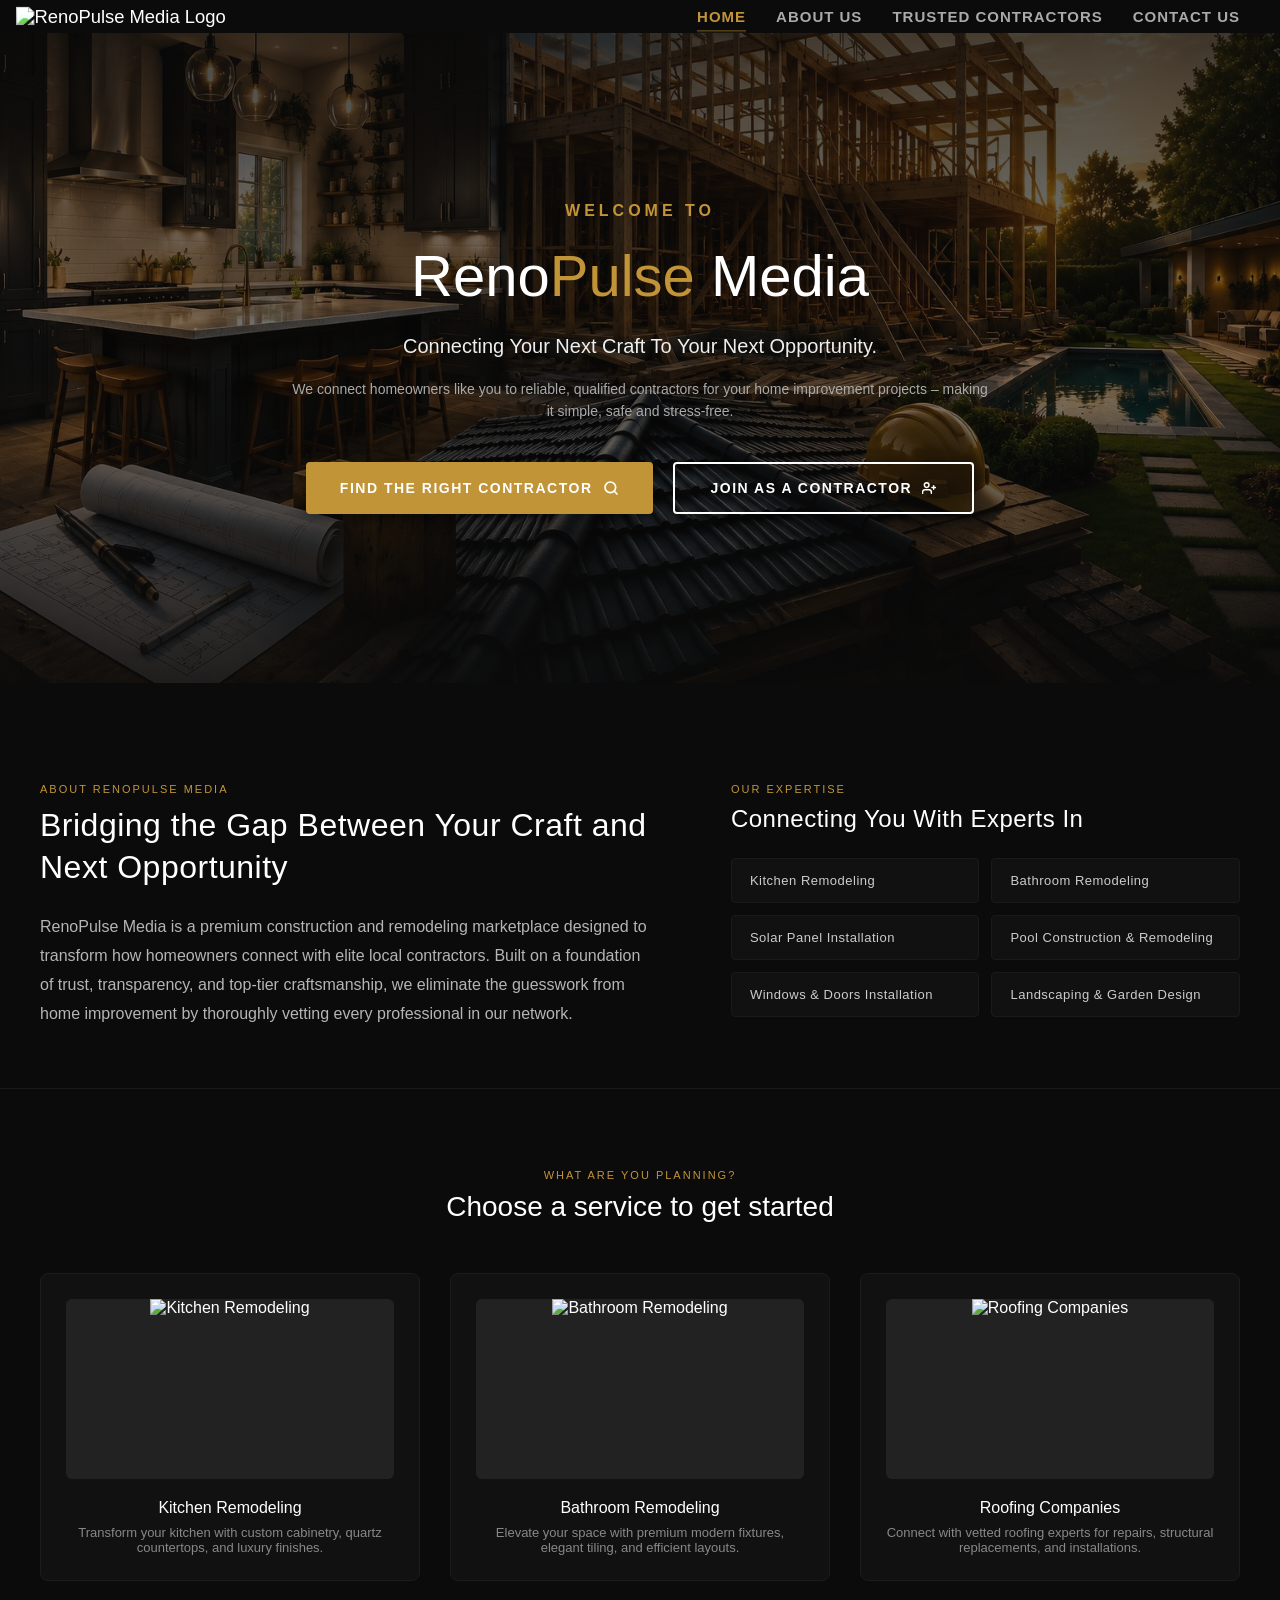
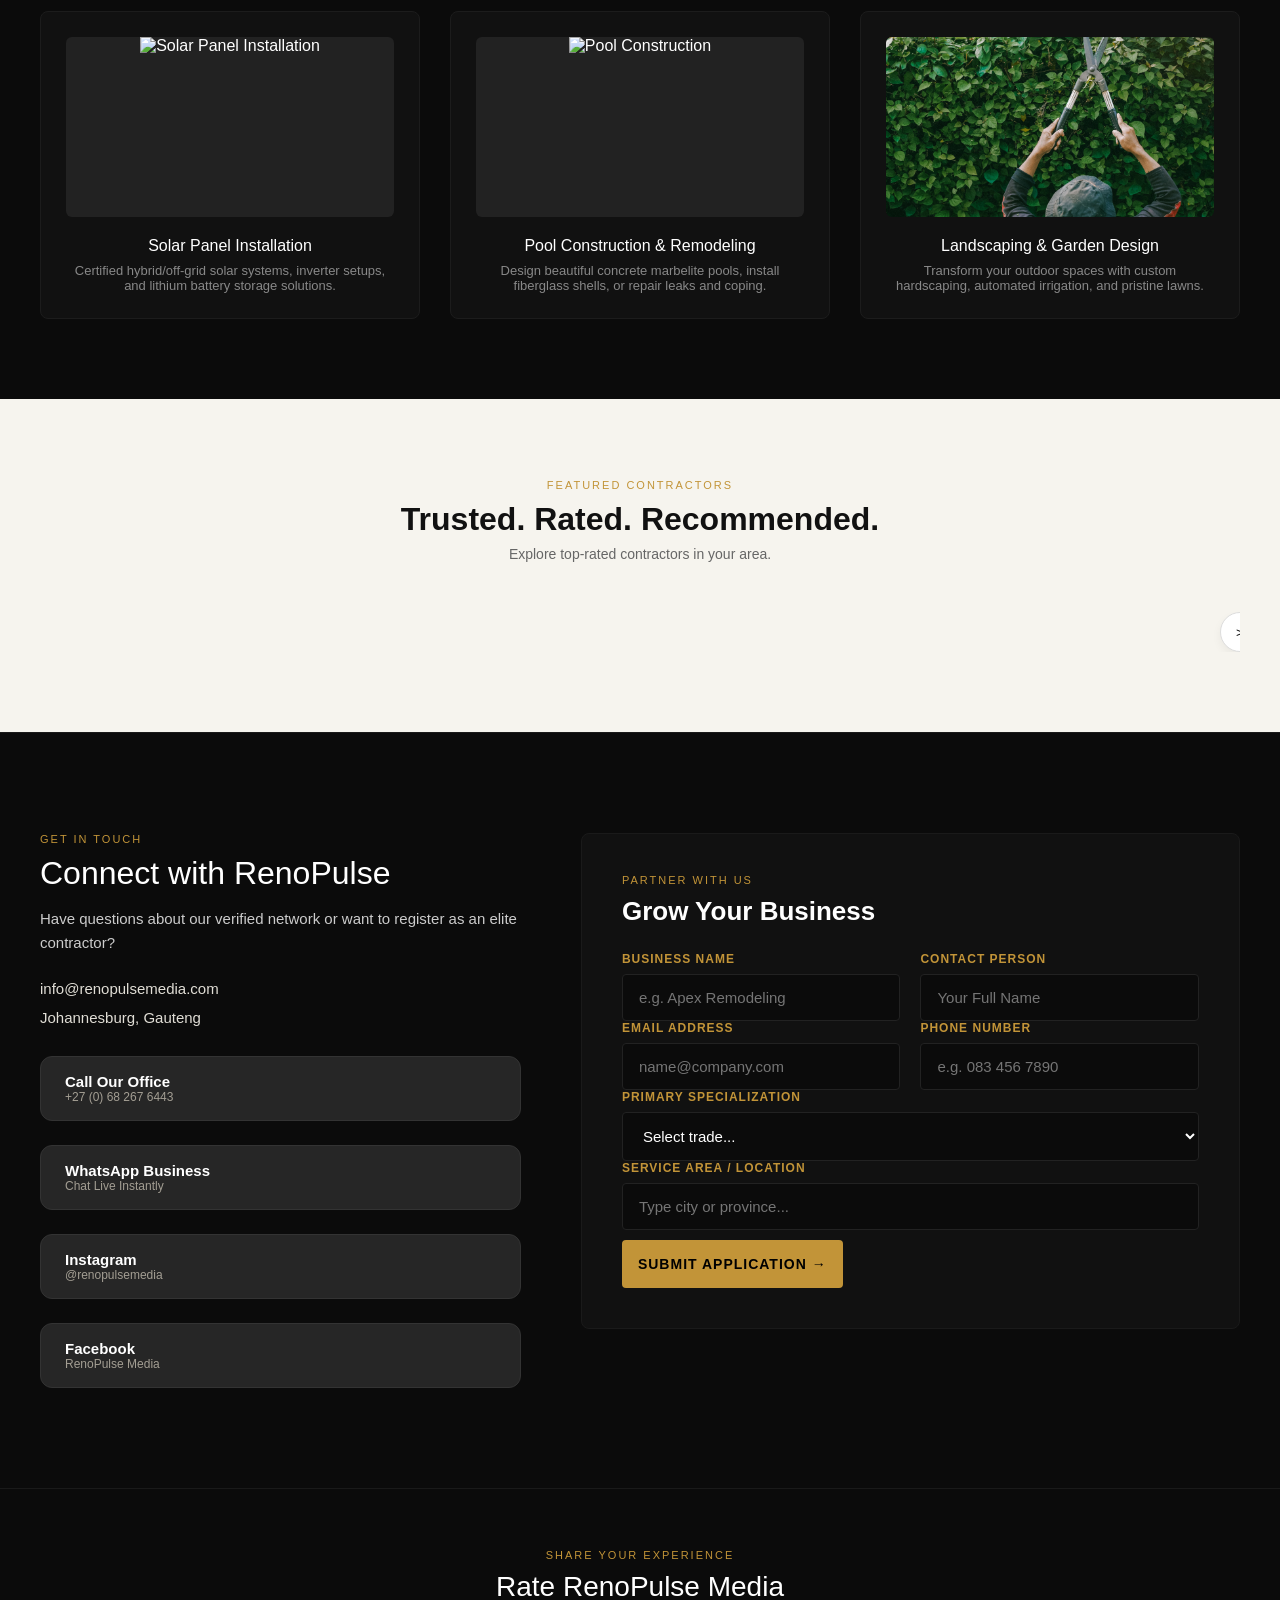
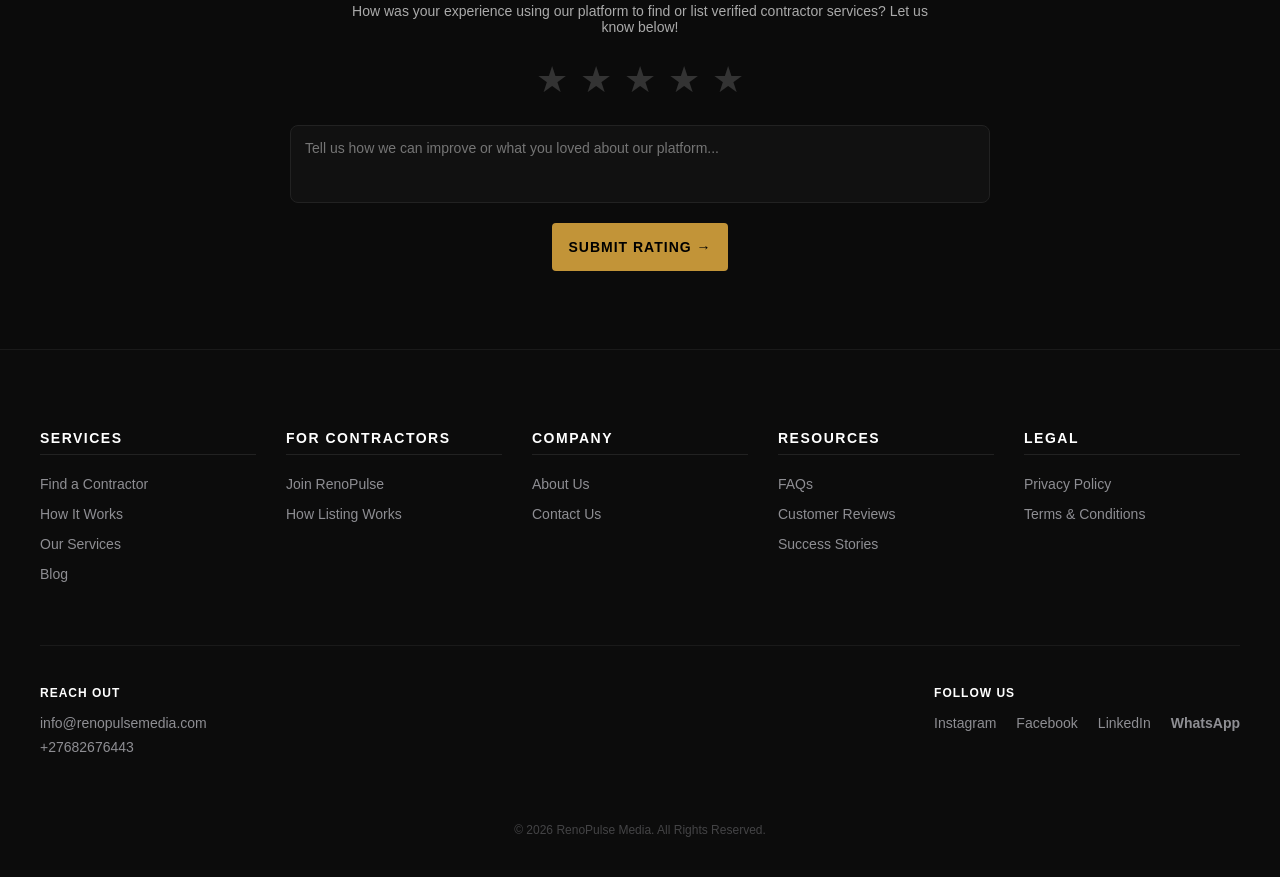
==== commit b750d3c8: "Update index.html" ====
--- a/index.html
+++ b/index.html
@@ -14,8 +14,24 @@
 </head>
 <body>
 
-<!-- Slideout Interactive Drawer Menu -->
-<div class="slideout-drawer" id="servicesDrawer">
+<!-- ==========================================================================
+     SECTION 1: SLIDEOUT INTERACTIVE DRAWER MENU
+     ========================================================================== -->
+<!-- ==========================================================================
+     SECTION 2: GLOBAL NAVIGATION HEADER
+     ========================================================================== -->
+<header class="main-header">
+    <div class="header-container">
+        
+        <div class="logo-area">
+            <img src="logo.jpeg" alt="RenoPulse Media Logo" class="brand-logo-img">
+        </div>
+        <nav class="nav-links">
+            <a href="#home" class="nav-item active">HOME</a>
+            <a href="#aboutUs" class="nav-item">ABOUT US</a>
+            <a href="#contractors" class="nav-item">TRUSTED CONTRACTORS</a> 
+            <a href="#contactUs" class="nav-item">CONTACT US</a>
+            <div class="slideout-drawer" id="servicesDrawer">
     <button class="close-drawer-btn" id="closeDrawer">&times;</button>
     <h3 class="drawer-title">OUR SERVICES</h3>
     <ul class="drawer-menu-list">
@@ -27,32 +43,21 @@
         <li><a href="contractors.html?category=landscaping">Landscaping & Garden Design</a></li>
     </ul>
 </div>
-
-<!-- Global Navigation Header -->
-<header class="main-header">
-    <div class="header-container">
-        <div class="logo-area">
-            <a href="#home"><img src="logo.jpeg" alt="RenoPulse Media Logo" class="brand-logo-img"></a>
-        </div>
-        <nav class="nav-links">
-            <a href="#home" class="nav-item active">HOME</a>
-            <a href="#aboutUs" class="nav-item">ABOUT US</a>
-            <a href="#planningSection" class="nav-item">SERVICES</a>
-            <a href="#contractors" class="nav-item">TRUSTED CONTRACTORS</a> 
-            <a href="#contactUs" class="nav-item">CONTACT US</a>
-         
         </nav>
     </div>
 </header>
 
-<!-- Hero Section -->
+<!-- ==========================================================================
+     SECTION 3: CINEMATIC HERO SECTION
+     ========================================================================== -->
 <section class="hero-section" id="home">
     <div class="hero-overlay"></div>
     <div class="hero-content">
-        <p class="hero-welcome">WELCOME TO RENOPULSE MEDIA</p>
-        <h1 class="hero-main-title">Find Vetted Home Improvement Contractors in <span class="gold-text">South Africa</span></h1>
+        <p class="hero-welcome">WELCOME TO</p>
+        <h1 class="hero-main-title">Reno<span class="gold-text">Pulse</span> Media</h1>
+        <p class="hero-tagline">Connecting Your Next Craft To Your Next Opportunity.</p>
         <p class="hero-description">
-            We connect homeowners to reliable, qualified contractors for home improvement projects – making your renovation simple, safe, and stress-free.
+            We connect homeowners like you to reliable, qualified contractors for your home improvement projects – making it simple, safe and stress-free.
         </p>
         <div class="hero-btn-container">
             <a href="#planningSection" class="btn-gold-hero-link" style="text-decoration: none;">
@@ -79,7 +84,9 @@
     </div>
 </section>
 
-<!-- About Us & Brand Expertise -->
+<!-- ==========================================================================
+     SECTION 4: ABOUT US & BRAND EXPERTISE
+     ========================================================================== -->
 <section class="about-services-combined" id="aboutUs">
     <div class="combined-wrapper">
         <div class="combined-left-brand">
@@ -97,14 +104,16 @@
                 <div class="service-tag-item">Bathroom Remodeling</div>
                 <div class="service-tag-item">Solar Panel Installation</div>
                 <div class="service-tag-item">Pool Construction & Remodeling</div>
-                <div class="service-tag-item">Roofing & Waterproofing</div>
+                <div class="service-tag-item">Windows & Doors Installation</div>
                 <div class="service-tag-item">Landscaping & Garden Design</div>
             </div>
         </div>
     </div>
 </section>
 
-<!-- Interactive Specialization Grid -->
+<!-- ==========================================================================
+     SECTION 5: INTERACTIVE SPECIALIZATION ROUTING GRID
+     ========================================================================== -->
 <section class="planning-section" id="planningSection">
     <div class="section-header-centered">
         <p class="section-subtitle-gold">WHAT ARE YOU PLANNING?</p>
@@ -163,9 +172,9 @@
         </a>
 
         <a href="contractors.html?category=landscaping" style="text-decoration: none; color: inherit; display: block;">
-            <div class="service-grid-card" data-category="landscaping">
-                <div class="card-image-wrapper">
-                    <img src="pexels-pamanjoe-32427440.jpg" alt="Landscaping" loading="lazy">
+            <div class="service-grid-card" data-category="landscaping" loading="lazy">
+                <div class="card-image-wrapper">
+                    <img src="pexels-pamanjoe-32427440.jpg" alt="Landscaping">
                 </div>
                 <h3>Landscaping & Garden Design</h3>
                 <p>Transform your outdoor spaces with custom hardscaping, automated irrigation, and pristine lawns.</p>
@@ -174,7 +183,9 @@
     </div>
 </section>
 
-<!-- Featured Contractors Carousel -->
+<!-- ==========================================================================
+     SECTION 6: AUTOMATED FEATURED CAROUSEL LISTINGS
+     ========================================================================== -->
 <section class="featured-contractors-section" id="contractors">
     <div class="section-header-centered">
         <p class="section-subtitle-gold">FEATURED CONTRACTORS</p>
@@ -187,7 +198,9 @@
     </div>
 </section>
 
-<!-- Connect & Partner Registration Form -->
+<!-- ==========================================================================
+     SECTION 7: PREMIUM CONNECT & PARTNER REGISTRATION FORM
+     ========================================================================== -->
 <section class="contractor-join-section" id="contactUs">
     <div class="form-section-container">
         <div class="contact-split-wrapper">
@@ -197,10 +210,10 @@
                 <p class="contact-p-text">Have questions about our verified network or want to register as an elite contractor?</p>
                 
                 <div class="contact-details-list" style="margin-bottom: 30px;">
-                    <div class="detail-item">
-                       <a href="mailto:info@renopulsemedia.com" class="clickable-email-link">info@renopulsemedia.com</a>
-                    </div>
-                    <div class="detail-item"> Johannesburg, Gauteng</div>
+                   <div class="detail-item">
+                      <a href="mailto:info@renopulsemedia.com" class="clickable-email-link">info@renopulsemedia.com</a>
+                   </div>
+                   <div class="detail-item"> Johannesburg, Gauteng</div>
                 </div>
 
                 <div class="social-buttons-wrapper">
@@ -231,72 +244,59 @@
                 </div>
             </div>
 
-            <div class="contact-form-column" id="registration-section">
-                <div class="form-header-internal">
-                    <p class="section-subtitle-gold">PARTNER WITH US</p>
-                    <h3 class="form-mini-title">Grow Your Business</h3>
-                </div>
-                <form action="https://api.web3forms.com/submit" method="POST">
-                    <input type="hidden" name="access_key" value="723df56d-bfb1-4d46-931d-d41f7f1bc73b">
-                    <input type="hidden" name="redirect" value="https://renopulsemedia.com/#home">
-                    <input type="hidden" name="subject" value="New RenoPulse Contractor Registration Alert!">
-                    
-                    <div class="form-row-double">
-                        <div class="form-group">
-                            <label>Business Name</label>
-                            <input type="text" name="Business_Name" placeholder="e.g. Apex Remodeling" required>
-                        </div>
-                        <div class="form-group">
-                            <label>Contact Person</label>
-                            <input type="text" name="Contact_Person" placeholder="Your Full Name" required>
-                        </div>
-                    </div>
-                    <div class="form-row-double">
-                        <div class="form-group">
-                            <label>Email Address</label>
-                            <input type="email" name="Contractor_Email" placeholder="name@company.com" required>
-                        </div>
-                        <div class="form-group">
-                            <label>Phone Number</label>
-                            <input type="tel" name="Contractor_Phone" placeholder="e.g. 083 456 7890" required>
-                        </div>
-                    </div>
-                    <div class="form-group">
-                        <label>Primary Specialization</label>
-                        <select name="Specialization" required>
-                            <option value="" disabled selected>Select trade...</option>
-                            <option value="kitchen">Kitchen Remodeling</option>
-                            <option value="bathroom">Bathroom Remodeling</option>
-                            <option value="solar">Solar Panel Installation</option>
-                            <option value="roofing">Roofing</option>
-                            <option value="landscaping">Landscaping & Garden Design</option>
-                            <option value="pools">Pool Construction & Remodeling</option>
-                        </select>
-                    </div>
-                    <div class="form-group">
-                        <label>Service Area / Location</label>
-                        <input type="text" id="globalLocationInput" name="Location" placeholder="Type city or province..." required>
-                        <div id="locationSuggestionsBox" class="location-autocomplete-dropdown"></div>
-                    </div>
-
-                    <!-- Vetting Checkboxes -->
-                    <div class="form-group-checkboxes" style="margin: 15px 0 20px 0;">
-                        <label style="display: flex; align-items: center; gap: 8px; color: #ccc; font-size: 0.9rem; margin-bottom: 8px;">
-                            <input type="checkbox" name="CIPC_Registered" value="Yes"> CIPC Registered Enterprise
-                        </label>
-                        <label style="display: flex; align-items: center; gap: 8px; color: #ccc; font-size: 0.9rem;">
-                            <input type="checkbox" name="Public_Liability" value="Yes"> Active Public Liability Insurance
-                        </label>
-                    </div>
-
-                    <button type="submit" class="form-submit-btn-gold">SUBMIT APPLICATION &rarr;</button>
-                </form>
-            </div>
-        </div>
-    </div>
-</section>
-
-<!-- Feedback Section -->
+   <!-- ==========================================================================
+     SECTION 7: PREMIUM CONNECT & PARTNER REGISTRATION FORM (UPDATED)
+     ========================================================================== -->
+<div class="contact-form-column" id="registration-section">
+    <div class="form-header-internal">
+        <p class="section-subtitle-gold">PARTNER WITH US</p>
+        <h3 class="form-mini-title">Grow Your Business</h3>
+    </div>
+  <form action="https://api.web3forms.com/submit" method="POST">
+  <input type="hidden" name="access_key" value="723df56d-bfb1-4d46-931d-d41f7f1bc73b">
+ <div class="form-row-double">
+            <div class="form-group">
+                <label>Business Name</label>
+                <input type="text" name="Business_Name" placeholder="e.g. Apex Remodeling" required>
+            </div>
+            <div class="form-group">
+                <label>Contact Person</label>
+                <input type="text" name="Contact_Person" placeholder="Your Full Name" required>
+            </div>
+        </div>
+        <div class="form-row-double">
+            <div class="form-group">
+                <label>Email Address</label>
+                <input type="email" name="Contractor_Email" placeholder="name@company.com" required>
+            </div>
+            <div class="form-group">
+                <label>Phone Number</label>
+                <input type="tel" name="Contractor_Phone" placeholder="e.g. 083 456 7890" required>
+            </div>
+        </div>
+        <div class="form-group">
+            <label>Primary Specialization</label>
+            <select name="Specialization" required>
+                <option value="" disabled selected>Select trade...</option>
+                <option value="kitchen">Kitchen Remodeling</option>
+                <option value="bathroom">Bathroom Remodeling</option>
+                <option value="solar">Solar Panel Installation</option>
+                <option value="roofing">Roofing</option>
+                <option value="landscaping">Landscaping & Garden Design</option>
+                <option value="pools">Pool Construction & Remodeling</option>
+            </select>
+        </div>
+        <div class="form-group">
+            <label>Service Area / Location</label>
+            <input type="text" id="globalLocationInput" name="Location" placeholder="Type city or province..." required>
+            <div id="locationSuggestionsBox" class="location-autocomplete-dropdown"></div>
+        </div>
+        <button type="submit" class="form-submit-btn-gold">SUBMIT APPLICATION &rarr;</button>
+</form>
+        <input type="hidden" name="redirect" value="https://renopulsemedia.com/#home">
+        <input type="hidden" name="subject" value="New RenoPulse Contractor Registration Alert!">
+</div>
+</section>
 <section class="platform-rating-section" id="platformRating">
     <div class="form-section-container">
         <div class="rating-box-centered">
@@ -325,20 +325,25 @@
         </div>
     </div>
 </section>
-
-<!-- Footer -->
-<footer class="renopulse-footer">
+<!-- ==========================================================================
+     SECTION 8: METRICS FOOTER BAR
+     ========================================================================== -->
+    <br>
+    <footer class="renopulse-footer">
     <div class="footer-directory-grid">
+        
+        <!-- Category 1: Services -->
         <div class="directory-column">
             <h4 class="column-title">SERVICES</h4>
             <ul class="directory-links">
                 <li><a href="index.html#contractors">Find a Contractor</a></li>
                 <li><a href="info.html?view=info-faqs">How It Works</a></li>
-                <li><a href="index.html#planningSection">Our Services</a></li>
+                <li><a href="index.html#servicesDrawer">Our Services</a></li>
                 <li><a href="info.html?view=info-faqs">Blog</a></li>
             </ul>
         </div>
 
+        <!-- Category 2: Contractors -->
         <div class="directory-column">
             <h4 class="column-title">FOR CONTRACTORS</h4>
             <ul class="directory-links">
@@ -347,6 +352,7 @@
             </ul>
         </div>
 
+        <!-- Category 3: Company -->
         <div class="directory-column">
             <h4 class="column-title">COMPANY</h4>
             <ul class="directory-links">
@@ -355,6 +361,7 @@
             </ul>
         </div>
 
+       <!-- Category 4: Resources -->
         <div class="directory-column">
             <h4 class="column-title">RESOURCES</h4>
             <ul class="directory-links">
@@ -363,7 +370,8 @@
                 <li><a href="info.html?page=stories">Success Stories</a></li>
             </ul>
         </div>
-
+      
+        <!-- Category 5: Legal -->
         <div class="directory-column">
             <h4 class="column-title">LEGAL</h4>
             <ul class="directory-links">
@@ -371,10 +379,12 @@
                 <li><a href="info.html?page=terms">Terms & Conditions</a></li>
             </ul>
         </div>
+
     </div>
 
     <hr class="footer-divider">
 
+    <!-- Bottom Contact and Social Basement Blocks Remain Identical -->
     <div class="footer-bottom-wrapper">
         <div class="footer-contact-block">
             <h5>REACH OUT</h5>
@@ -395,7 +405,6 @@
         </div>
     </div>
 </footer>
-
 <script src="contractors.js"></script>
 </body>
 </html>
--- a/style.css
+++ b/style.css
@@ -38,7 +38,8 @@
     width: 100%;
     transition: top 0.3s cubic-bezier(0.25, 1, 0.5, 1);
 
-    /* GRADIENT BLEND EFFECT */
+    /* THE GRADIENT BLEND EFFECT */
+    /* This makes the header 100% solid for the top 80%, then smoothly fades out to fully transparent at the bottom edge */
     -webkit-mask-image: linear-gradient(to bottom, rgba(0, 0, 0, 1) 80%, rgba(0, 0, 0, 0) 100%);
     mask-image: linear-gradient(to bottom, rgba(0, 0, 0, 1) 80%, rgba(0, 0, 0, 0) 100%);
 }
@@ -52,19 +53,32 @@
 }
 
 .logo {
-    max-width: 180px;
-    height: auto;
-    object-fit: contain;
-}
-
+  max-width: 180px;
+  height: auto;
+  object-fit: contain;
+}
+
+@media (max-width: 768px) {
+  .logo {
+    max-width: 140px;
+  }
+}
+
+/* Keeps your scale dimensions perfectly intact while dropping center positioning */
 .brand-logo-img {
+    /* Dimensions & Scaling */
     width: 320px !important;        
     height: auto !important;        
     transform: scale(1.15);         
+    
+    /* Positional Reset */
     margin: 0 !important;                  
     display: block !important;
+    
+    /* Blending Engines */
     mix-blend-mode: screen;        
     filter: brightness(1.2) contrast(1.05);
+    
     transition: transform 0.3s ease;
 }
 
@@ -112,13 +126,166 @@
 .nav-item:hover {
     color: #c29438;
 }
+/* ==========================================================================
+   FRESH RESPONSIVE SIDEBAR NAVIGATION STYLES
+   ========================================================================== */
+
+/* Hidden Off-Screen Left configuration by default */
+.slideout-drawer {
+    position: fixed;
+    top: 0;
+    left: -320px;
+    width: 300px;
+    height: 100%;
+    background-color: #111111;
+    border-right: 1px solid #1a1a1a;
+    z-index: 9999;
+    box-shadow: 5px 0 25px rgba(0, 0, 0, 0.6);
+    padding: 40px 30px;
+    box-sizing: border-box;
+    overflow-y: auto;
+    transition: left 0.35s cubic-bezier(0.25, 1, 0.5, 1);
+}
+
+/* 💡 Activated trigger class applied by JavaScript */
+.slideout-drawer.active {
+    left: 0;
+}
+
+.close-drawer-btn {
+    background: none;
+    border: none;
+    color: #c29438;
+    font-size: 32px;
+    cursor: pointer;
+    position: absolute;
+    top: 20px;
+    right: 20px;
+}
+
+.drawer-title {
+    color: #ffffff;
+    font-size: 18px;
+    letter-spacing: 1px;
+    margin-bottom: 30px;
+    border-bottom: 1px solid #222222;
+    padding-bottom: 10px;
+}
+
+.drawer-title:not(:first-child) {
+    margin-top: 35px;
+}
+
+.drawer-menu-list {
+    list-style: none;
+    padding: 0;
+    margin: 0;
+}
+
+.drawer-menu-list li {
+    margin-bottom: 20px;
+}
+
+.drawer-menu-list a {
+    color: #aaaaaa;
+    text-decoration: none;
+    font-size: 16px;
+    transition: color 0.2s;
+    display: block;
+}
+
+.drawer-menu-list a:hover {
+    color: #c29438;
+}
+
+.drawer-nav-link {
+    font-weight: 600;
+    letter-spacing: 0.5px;
+}
+
+.drawer-cta-btn {
+    display: block;
+    text-align: center;
+    margin-top: 35px;
+    padding: 14px 20px;
+    background-color: #c29438;
+    color: #000000;
+    text-decoration: none;
+    font-weight: 700;
+    font-size: 14px;
+    letter-spacing: 0.5px;
+    border-radius: 6px;
+    transition: background 0.2s ease-in-out;
+}
+
+.drawer-cta-btn:hover {
+    background-color: #e0ab43;
+}
+
+/* ==========================================================================
+   MOBILE VIEWPORT BREAKPOINT CONFIGURATION (Under 768px Width)
+   ========================================================================== */
+@media screen and (max-width: 768px) {
+    /* Hide desktop links */
+    .nav-links {
+        display: none !important;
+    }
+
+    /* 💡 Hide Logo on Mobile Screen layout as requested */
+    .logo-area, .brand-logo-img {
+        display: none !important;
+    }
+
+    /* Render Hamburger Toggle visible */
+    .menu-toggle {
+        display: flex !important;
+        flex-direction: column;
+        gap: 5px;
+        cursor: pointer;
+    }
+
+    .menu-toggle span {
+        display: block;
+        width: 25px;
+        height: 3px;
+        background-color: #ffffff;
+        border-radius: 2px;
+    }
+
+    .header-container {
+        justify-content: flex-start; /* Aligns hamburger content elegantly to the left margin */
+        padding: 0 20px;
+    }
+}
+/* ==========================================================================
+   MOBILE VIEWPORT BREAKPOINT CONFIGURATION (Under 768px Width)
+   ========================================================================== */
+@media screen and (max-width: 768px) {
+    
+    /* 💡 NEW: Hides the Our Expertise section entirely on mobile layouts */
+    .expertise-section, #expertise, .our-expertise-container {
+        display: none !important;
+    }
+
+    /* ... Keep your existing mobile rules here ... */
+    .nav-links {
+        display: none !important;
+    }
+
+    .logo-area, .brand-logo-img {
+        display: none !important;
+    }
+
+    .menu-toggle {
+        display: flex !important; 
+    }
+}
 
 .menu-toggle {
     display: none;
     background: none;
     border: none;
     padding: 0;
-    cursor: pointer;
 }
 
 .menu-toggle span {
@@ -130,12 +297,13 @@
     transition: all 0.3s ease;
 }
 
+/* Optional: Slight gold hover accent on the bars */
 .menu-toggle:hover span {
     background-color: #c29438;
 }
 
 /* ==========================================================================
-   4. HERO CONTAINER SECTION
+   4. HERO CONTAINER SECTION (CINEMATIC SINGLE-IMAGE BACKGROUND)
    ========================================================================== */
 .hero-section {
     position: relative;
@@ -207,6 +375,7 @@
     margin-top: 10px;
 }
 
+/* Primary Gold Hero Button Style */
 .btn-gold-hero {
     display: inline-flex;       
     align-items: center;        
@@ -245,6 +414,7 @@
     transform: translateY(0);
 }
 
+/* Secondary Contractor Outline Button */
 .btn-outline-hero {
     display: inline-flex;
     align-items: center;
@@ -324,14 +494,16 @@
     font-weight: 300;
 }
 
+/* Combined Layout Band */
 .about-services-combined {
     background-color: #0b0b0b;
-    padding: 100px 40px 60px 40px;
+    padding: 100px 40px;
     border-bottom: 1px solid #1a1a1a;
     display: flex;
     justify-content: center;
+    padding-bottom: 60px;
     position: relative;
-    z-index: 2;
+    z-index: 2; /* Keeps this block layered over adjacent content bands */
 }
 
 .combined-wrapper {
@@ -558,24 +730,25 @@
     cursor: pointer;
 }
 
+/* CAROUSEL STRUCTURAL WRAPPERS */
 .directory-cards-carousel-wrapper {
     position: relative;
     width: 100%;
-    overflow: hidden;
+    overflow: hidden; /* Hides cards 4, 5, etc., until scrolled */
     padding: 20px 0;
     display: flex;
     align-items: center;
 }
 
 .contractor-cards-container {
-    display: flex;
+    display: flex; /* Forces cards into a single row instead of vertical list */
     gap: 20px; 
     transition: transform 0.4s ease-in-out; 
     width: 100%;
 }
 
 .contractor-showcase-card {
-    flex: 0 0 calc(33.333% - 14px);
+    flex: 0 0 calc(33.333% - 14px); /* Forces each card to occupy roughly 1/3 of row width */
     min-width: 300px; 
     box-sizing: border-box;
     background: #ffffff;
@@ -681,10 +854,13 @@
 }
 
 /* ==========================================================================
-   8. CONTACT & CONTRACTOR REGISTRATION
+   8. SIDE-BY-SIDE CONTACT & CONTRACTOR REGISTRATION FORM
+   ========================================================================== */
+/* ==========================================================================
+   PREMIUM CONTACT & SOCIAL CONNECT STYLES
    ========================================================================== */
 .premium-contact-section {
-    background: #1a1a1a;
+    background: #1a1a1a; /* Dark sleek premium brand background */
     color: #ffffff;
     padding: 60px 40px;
     border-radius: 24px;
@@ -738,15 +914,16 @@
 .social-buttons-wrapper {
     display: flex;
     flex-direction: column;
-    gap: 24px;
-}
-
+    gap: 15px;
+}
+
+/* INTERACTIVE SOCIAL CARDS */
 .social-action-card {
     display: flex;
     align-items: center;
     background: #262626;
     border: 1px solid #333333;
-    padding: 16px 24px;
+    padding: 15px 20px;
     border-radius: 12px;
     text-decoration: none;
     color: #ffffff;
@@ -769,6 +946,7 @@
     margin-bottom: 0;
 }
 
+/* Smooth hover physics transformations */
 .social-action-card:hover {
     transform: translateX(5px);
     background: #333333;
@@ -777,19 +955,31 @@
 .insta-brand:hover { border-color: #e1306c; }
 .fb-brand:hover { border-color: #1877f2; }
 .ln-brand:hover { border-color: #0077b5; }
+/* Custom color hover parameters for communication nodes */
 .phone-brand:hover { 
-    border-color: #d4af37; 
+    border-color: #d4af37; /* Gold brand match on hover */
     background: #222222;
 }
+/* TikTok neon boundary color styling rules */
 .tiktok-brand:hover {
-    border-color: #ff0050; 
-    background: #19222b;   
+    border-color: #ff0050; /* Signature TikTok Neon Red/Cyan accent marker */
+    background: #19222b;   /* Deep slate-dark background variance */
+}
+/* Generous premium spacing between individual communication button blocks */
+.social-buttons-wrapper {
+    display: flex;
+    flex-direction: column;
+    gap: 24px; /* Pushes the blocks further apart horizontally/vertically */
+}
+
+/* Optional: Adds a slightly softer interior padding so the text inside feels perfectly balanced */
+.social-action-card {
+    padding: 16px 24px; /* More breathing room inside the boxes */
 }
 .whatsapp-brand:hover { 
-    border-color: #25d366; 
-    background: #1c2e24; 
-}
-
+    border-color: #25d366; /* Official WhatsApp Green branding boundary */
+    background: #1c2e24; /* Subtle dark green blend */
+}
 .contractor-join-section {
     background-color: #0b0b0b;
     padding: 100px 20px;
@@ -808,6 +998,7 @@
     align-items: flex-start;
 }
 
+/* Left Contact Info Column Layout */
 .contact-info-column {
     flex: 1;
     color: #ffffff;
@@ -847,7 +1038,7 @@
 
 .info-text-box h4 {
     font-size: 14px;
-    color: #c29438;
+    color: #c29438; /* Gold labels */
     margin: 0 0 4px 0;
     letter-spacing: 0.5px;
     text-transform: uppercase;
@@ -859,6 +1050,7 @@
     margin: 0;
 }
 
+/* Right Premium Input Form Column Layout */
 .contact-form-column {
     flex: 1.2;
     background-color: #111111;
@@ -1021,92 +1213,50 @@
 .slideout-drawer {
     position: fixed;
     top: 0;
-    left: -320px;
-    width: 300px;
+    left: -340px; 
+    width: 320px;
     height: 100%;
     background-color: #111111;
-    border-right: 1px solid #1a1a1a;
-    z-index: 9999;
-    box-shadow: 5px 0 25px rgba(0, 0, 0, 0.6);
-    padding: 40px 30px;
-    box-sizing: border-box;
-    overflow-y: auto;
-    transition: left 0.35s cubic-bezier(0.25, 1, 0.5, 1);
-}
-
-.slideout-drawer.active,
+    border-right: 1px solid #222;
+    padding: 60px 0;
+    z-index: 10000;
+    transition: left 0.35s ease;
+}
+
 .slideout-drawer.drawer-open {
-    left: 0;
+    left: 0; 
 }
 
 .close-drawer-btn {
+    position: absolute;
+    top: 15px;
+    right: 20px;
     background: none;
     border: none;
+    color: #666;
+    font-size: 26px;
+    cursor: pointer;
+}
+
+.drawer-title {
+    font-size: 12px;
     color: #c29438;
-    font-size: 32px;
-    cursor: pointer;
-    position: absolute;
-    top: 20px;
-    right: 20px;
-}
-
-.drawer-title {
-    color: #ffffff;
-    font-size: 18px;
-    letter-spacing: 1px;
-    margin-bottom: 30px;
-    border-bottom: 1px solid #222222;
-    padding-bottom: 10px;
-}
-
-.drawer-title:not(:first-child) {
-    margin-top: 35px;
+    letter-spacing: 2px;
+    padding: 0 25px 15px 25px;
+    border-bottom: 1px solid #222;
 }
 
 .drawer-menu-list {
     list-style: none;
-    padding: 0;
-    margin: 0;
-}
-
-.drawer-menu-list li {
-    margin-bottom: 20px;
-}
-
-.drawer-menu-list a {
-    color: #aaaaaa;
-    text-decoration: none;
-    font-size: 16px;
-    transition: color 0.2s;
-    display: block;
-}
-
-.drawer-menu-list a:hover {
-    color: #c29438;
-}
-
-.drawer-nav-link {
-    font-weight: 600;
-    letter-spacing: 0.5px;
-}
-
-.drawer-cta-btn {
-    display: block;
-    text-align: center;
-    margin-top: 35px;
-    padding: 14px 20px;
-    background-color: #c29438;
-    color: #000000;
-    text-decoration: none;
-    font-weight: 700;
+}
+
+.drawer-menu-item {
+    display: flex;
+    justify-content: space-between;
+    padding: 18px 25px;
     font-size: 14px;
-    letter-spacing: 0.5px;
-    border-radius: 6px;
-    transition: background 0.2s ease-in-out;
-}
-
-.drawer-cta-btn:hover {
-    background-color: #e0ab43;
+    border-bottom: 1px solid #161616;
+    cursor: pointer;
 }
 
 .modal-overlay {
@@ -1117,7 +1267,7 @@
     height: 100%;
     background: rgba(0,0,0,0.85);
     z-index: 10001;
-    opacity: 0;             
+    opacity: 0;              
     pointer-events: none;     
     display: flex;
     justify-content: center;
@@ -1131,7 +1281,59 @@
 }
 
 /* ==========================================================================
-   12. PLATFORM RATING SECTION
+   12. RESPONSIVE MEDIA BREAKPOINTS
+   ========================================================================== */
+@media (max-width: 1024px) {
+    .contractors-directory-layout, 
+    .services-interactive-grid, 
+    .contractor-cards-container, 
+    .metrics-grid-container {
+        grid-template-columns: 1fr;
+    }
+}
+
+@media (max-width: 992px) {
+    .combined-wrapper {
+        flex-direction: column;
+        gap: 50px;
+    }
+    .services-tag-grid {
+        grid-template-columns: 1fr; 
+    }
+}
+
+@media (max-width: 900px) {
+    .contact-split-wrapper {
+        flex-direction: column;
+        gap: 50px;
+    }
+    
+    .contact-form-column {
+        width: 100%;
+        padding: 30px 20px;
+    }
+}
+
+@media (max-width: 768px) {
+    .about-section {
+        padding: 60px 20px;
+    }
+    .about-content .section-main-title-light {
+        font-size: 26px;
+    }
+    .about-paragraph {
+        font-size: 15px;
+    }
+}
+
+@media (max-width: 600px) {
+    .form-row-double {
+        flex-direction: column;
+        gap: 20px;
+    }
+}
+/* ==========================================================================
+   PLATFORM RATING SECTION STYLING
    ========================================================================== */
 .platform-rating-section {
     background-color: #0b0b0b;
@@ -1185,237 +1387,463 @@
 
 .platform-rating-form textarea:focus {
     border-color: #c29438;
-}
-
-.clickable-email-link {
-    color: inherit;
+}.clickable-email-link {
+    color: inherit; /* Keeps the text white/grey matching your current layout */
     text-decoration: none;
     transition: color 0.2s ease;
 }
 
 .clickable-email-link:hover {
-    color: #c29438;
+    color: #c29438; /* Turns gold when hovered over so users know it's interactive */
     text-decoration: underline;
-}
-
-/* ==========================================================================
-   13. RENOPULSE ENTERPRISE FOOTER
+}/* ==========================================================================
+   RESPONSIVE MEDIA QUERIES FOR HOMEPAGE (style.css)
+   ========================================================================== */
+
+/* 💻 LAPTOPS & TABLETS (Screens under 1024px wide) */
+@media screen and (max-width: 1024px) {
+    .combined-wrapper, .contact-split-wrapper {
+        flex-direction: column; /* Stack side-by-side elements vertically */
+        gap: 40px;
+        padding: 40px 20px;
+    }
+    
+    .contact-info-column, .contact-form-column {
+        width: 100%; /* Take up full width on tablets */
+    }
+
+    .hero-main-title {
+        font-size: 48px; /* Slightly shrink hero text */
+    }
+}
+
+/* 📱 SMARTPHONES (Screens under 768px wide) */
+@media screen and (max-width: 768px) {
+    /* Hide standard desktop horizontal links */
+    .nav-links {
+        display: none; 
+    }
+    
+    /* Make hamburger menu visible on mobile */
+    .menu-toggle {
+        display: flex;
+    }
+
+    .hero-section {
+        padding: 140px 20px 80px 20px;
+        text-align: center;
+    }
+
+    .hero-btn-container {
+        flex-direction: column; /* Stack "Find Contractor" and "Join" buttons */
+        gap: 15px;
+        width: 100%;
+    }
+
+    .btn-gold-hero, .btn-outline-hero {
+        width: 100%; /* Buttons take up full screen width on mobile */
+        justify-content: center;
+    }
+
+    .services-interactive-grid {
+        grid-template-columns: 1fr; /* Force specialization cards into 1 column */
+        gap: 20px;
+    }
+
+    .form-row-double {
+        grid-template-columns: 1fr; /* Forms stack inputs into a single column */
+        gap: 0;
+    }
+
+    .metrics-grid-container {
+        grid-template-columns: 1fr; /* Footer features stack vertically */
+        gap: 25px;
+        text-align: center;
+    }
+}
+/* ==========================================================================
+   RENOPULSE ENTERPRISE FOOTER FRAMEWORK STYLES
    ========================================================================== */
 .renopulse-footer {
     background-color: #0c0c0c;
     border-top: 1px solid #1a1a1a;
     padding: 80px 20px 40px 20px;
-}
-
-.footer-container {
-    max-width: 1400px;
+    font-family: inherit;
+}
+
+.footer-directory-grid {
+    max-width: 1200px;
     margin: 0 auto;
     display: grid;
-    grid-template-columns: 2fr repeat(3, 1fr);
+    grid-template-columns: repeat(5, 1fr);
+    gap: 30px;
+}
+
+.column-title {
+    color: #ffffff;
+    font-size: 14px;
+    font-weight: 700;
+    letter-spacing: 1.5px;
+    margin-bottom: 20px;
+    border-bottom: 1px solid #222222;
+    padding-bottom: 8px;
+}
+
+.directory-links {
+    list-style: none;
+    padding: 0;
+    margin: 0;
+}
+
+.directory-links li {
+    margin-bottom: 12px;
+}
+
+.directory-links a {
+    color: #8e8e93;
+    text-decoration: none;
+    font-size: 14px;
+    transition: color 0.2s ease;
+    cursor: pointer;
+}
+
+.directory-links a:hover {
+    color: #ffffff;
+}
+
+/* INTERACTIVE DISPLAY DRAWER FOR LINKS */
+.footer-detail-drawer {
+    max-width: 1200px;
+    margin: 0 auto;
+    background-color: #141414;
+    border: 1px solid #222222;
+    border-radius: 6px;
+    padding: 30px;
+    position: relative;
+    margin-top: 40px;
+    display: none; /* Controlled by JavaScript visibility state */
+    animation: fadeInSlide 0.3s cubic-bezier(0.25, 1, 0.5, 1);
+}
+
+@keyframes fadeInSlide {
+    from { opacity: 0; transform: translateY(10px); }
+    to { opacity: 1; transform: translateY(0); }
+}
+
+.close-detail-btn {
+    position: absolute;
+    top: 15px;
+    right: 20px;
+    background: none;
+    border: none;
+    color: #8e8e93;
+    font-size: 24px;
+    cursor: pointer;
+}
+
+.close-detail-btn:hover {
+    color: #ffffff;
+}
+
+.drawer-inner-content h3 {
+    font-size: 18px;
+    color: #ffffff;
+    margin-bottom: 15px;
+}
+
+.drawer-inner-content p {
+    color: #8e8e93;
+    font-size: 14px;
+    line-height: 1.6;
+}
+
+/* DIVIDER LINE */
+.footer-divider {
+    max-width: 1200px;
+    margin: 50px auto 40px auto;
+    border: 0;
+    border-top: 1px solid #1a1a1a;
+}
+
+/* BASE BASEMENT LAYER */
+.footer-bottom-wrapper {
+    max-width: 1200px;
+    margin: 0 auto;
+    display: flex;
+    justify-content: space-between;
+    align-items: flex-start;
+    flex-wrap: wrap;
     gap: 40px;
 }
 
-.footer-bottom {
-    max-width: 1400px;
-    margin: 40px auto 0 auto;
-    padding-top: 20px;
+.footer-contact-block h5, .footer-social-block h5 {
+    color: #ffffff;
+    font-size: 12px;
+    letter-spacing: 1px;
+    margin-bottom: 15px;
+}
+
+.footer-contact-block p {
+    font-size: 14px;
+    color: #8e8e93;
+    margin-bottom: 8px;
+}
+
+.footer-contact-block a {
+    color: #8e8e93;
+    text-decoration: none;
+}
+
+.social-links-row {
+    display: flex;
+    gap: 20px;
+}
+
+.social-links-row a {
+    color: #8e8e93;
+    text-decoration: none;
+    font-size: 14px;
+    transition: color 0.2s ease;
+}
+
+.social-links-row a:hover {
+    color: #ffffff;
+}
+
+.wa-highlight {
+    font-weight: bold;
+}
+
+.footer-copyright-block {
+    width: 100%;
+    text-align: center;
+    color: #444446;
+    font-size: 12px;
+    margin-top: 20px;
+}
+
+/* ==========================================================================
+   MOBILE FOOTER MEDIA QUERY BREAKPOINT (Under 768px Width)
+   ========================================================================== */
+@media screen and (max-width: 768px) {
+    .footer-directory-grid {
+        grid-template-columns: 1fr; /* Stack links on top of each other on mobile phones */
+        gap: 40px;
+    }
+
+    .footer-bottom-wrapper {
+        flex-direction: column;
+        align-items: flex-start;
+    }
+
+    .social-links-row {
+        flex-wrap: wrap;
+        gap: 15px;
+    }
+}
+/* ==========================================================================
+   INFO / FAQ / PRIVACY / TERMS PAGE (info.html) — was previously unstyled
+   ========================================================================== */
+.info-page-body {
+    background-color: #0b0b0b;
+    color: #ffffff;
+    font-family: 'Helvetica Neue', Arial, sans-serif;
+}
+
+.nav-bar {
+    background-color: #111111;
+    padding: 20px 40px;
+    border-bottom: 1px solid #1a1a1a;
+}
+
+.nav-bar .logo {
+    font-size: 22px;
+    font-weight: 700;
+    color: #ffffff;
+    text-decoration: none;
+}
+
+.info-container {
+    max-width: 1100px;
+    margin: 50px auto;
+    padding: 0 20px;
+    display: flex;
+    gap: 40px;
+    align-items: flex-start;
+}
+
+.info-sidebar {
+    flex: 0 0 240px;
+    display: flex;
+    flex-direction: column;
+    gap: 6px;
+    position: sticky;
+    top: 30px;
+}
+
+.info-tab-link {
+    background: none;
+    border: none;
+    text-align: left;
+    color: #aaaaaa;
+    font-size: 15px;
+    font-weight: 600;
+    padding: 12px 16px;
+    border-radius: 6px;
+    cursor: pointer;
+    transition: background 0.2s ease, color 0.2s ease;
+}
+
+.info-tab-link:hover {
+    color: #ffffff;
+    background-color: #161616;
+}
+
+.info-tab-link.active {
+    color: #c29438;
+    background-color: #161616;
+}
+
+.sidebar-divider {
+    border: none;
     border-top: 1px solid #1a1a1a;
-    text-align: center;
+    margin: 16px 0;
+}
+
+.back-home-btn {
+    color: #c29438;
+    text-decoration: none;
+    font-weight: 600;
+    font-size: 14px;
+    padding: 12px 16px;
+}
+
+.back-home-btn:hover {
+    text-decoration: underline;
+}
+
+.info-content-panel {
+    flex: 1;
+    background-color: #111111;
+    border: 1px solid #1a1a1a;
+    border-radius: 12px;
+    padding: 40px;
+    min-width: 0;
+}
+
+.info-tab-content {
+    display: none;
+}
+
+.info-tab-content.active-panel {
+    display: block;
+}
+
+.info-tab-content h2 {
+    margin: 0 0 25px 0;
+    font-size: 30px;
+    color: #ffffff;
+}
+
+.policy-text {
+    color: #aaaaaa;
+    font-size: 15px;
+    line-height: 1.8;
+    margin-bottom: 20px;
+}
+
+/* FAQ inner tabs */
+.faq-tabs-container {
+    display: flex;
+    gap: 10px;
+    margin-bottom: 30px;
+    border-bottom: 1px solid #1a1a1a;
+}
+
+.faq-tab-btn {
+    background: none;
+    border: none;
+    color: #aaaaaa;
     font-size: 13px;
-    color: #666666;
-}
-
-/* ==========================================================================
-   14. RESPONSIVE MEDIA QUERIES
-   ========================================================================== */
-@media screen and (max-width: 1024px) {
-    .combined-wrapper, 
-    .contact-split-wrapper {
+    font-weight: 700;
+    letter-spacing: 1px;
+    padding: 12px 4px;
+    margin-right: 20px;
+    cursor: pointer;
+    position: relative;
+}
+
+.faq-tab-btn::after {
+    content: '';
+    position: absolute;
+    bottom: -1px;
+    left: 0;
+    width: 0;
+    height: 2px;
+    background-color: #c29438;
+    transition: width 0.3s ease;
+}
+
+.faq-tab-btn:hover {
+    color: #ffffff;
+}
+
+.faq-tab-btn.active {
+    color: #c29438;
+}
+
+.faq-tab-btn.active::after {
+    width: 100%;
+}
+
+.faq-sub-content {
+    display: none;
+}
+
+.faq-sub-content.active-content {
+    display: block;
+}
+
+.faq-item {
+    padding: 18px 0;
+    border-bottom: 1px solid #1a1a1a;
+}
+
+.faq-item:last-child {
+    border-bottom: none;
+}
+
+.faq-question {
+    margin: 0 0 8px 0;
+    color: #ffffff;
+    font-size: 16px;
+}
+
+.faq-answer {
+    margin: 0;
+    color: #aaaaaa;
+    font-size: 14px;
+    line-height: 1.7;
+}
+
+@media screen and (max-width: 768px) {
+    .info-container {
         flex-direction: column;
-        gap: 40px;
-        padding: 40px 20px;
-    }
-    
-    .contact-info-column, 
-    .contact-form-column {
+        margin: 30px auto;
+    }
+
+    .info-sidebar {
+        flex-direction: row;
+        flex-wrap: wrap;
+        position: static;
         width: 100%;
     }
 
-    .hero-main-title {
-        font-size: 48px;
-    }
-
-    .contractors-directory-layout, 
-    .services-interactive-grid, 
-    .contractor-cards-container, 
-    .metrics-grid-container {
-        grid-template-columns: 1fr;
-    }
-
-    .footer-container {
-        grid-template-columns: 1fr 1fr;
-    }
-}
-
-@media screen and (max-width: 992px) {
-    .services-tag-grid {
-        grid-template-columns: 1fr; 
-    }
-}
-
-@media screen and (max-width: 768px) {
-    .nav-links {
-        display: none !important; 
-    }
-
-    .logo-area, 
-    .brand-logo-img {
-        display: none !important;
-    }
-
-    .menu-toggle {
-        display: flex !important;
-        flex-direction: column;
-        gap: 5px;
-    }
-
-    .header-container {
-        justify-content: flex-start;
-        padding: 0 20px;
-    }
-
-    .expertise-section, 
-    #expertise, 
-    .our-expertise-container {
-        display: none !important;
-    }
-
-    .hero-section {
-        padding: 140px 20px 80px 20px;
-        text-align: center;
-    }
-
-    .hero-btn-container {
-        flex-direction: column;
-        gap: 15px;
+    .info-content-panel {
+        padding: 25px;
+    }
+
+    .back-home-btn {
         width: 100%;
     }
-
-    .btn-gold-hero, 
-    .btn-outline-hero {
-        width: 100%;
-        justify-content: center;
-    }
-
-    .services-interactive-grid {
-        grid-template-columns: 1fr;
-        gap: 20px;
-    }
-
-    .metrics-grid-container {
-        grid-template-columns: 1fr;
-        gap: 25px;
-        text-align: center;
-    }
-
-    .about-section {
-        padding: 60px 20px;
-    }
-
-    .about-content .section-main-title-light {
-        font-size: 26px;
-    }
-
-    .about-paragraph {
-        font-size: 15px;
-    }
-}
-
-@media screen and (max-width: 600px) {
-    .form-row-double {
-        flex-direction: column;
-        gap: 20px;
-    }
-
-    .footer-container {
-        grid-template-columns: 1fr;
-    }
-}
-
-/* ==========================================================================
-   HERO BUTTONS FIX
-   ========================================================================== */
-.hero-btn-container {
-    display: flex !important;
-    gap: 20px !important; 
-    justify-content: center !important;
-    align-items: center !important;
-    flex-wrap: wrap !important; 
-    margin-top: 25px !important;
-}
-
-/* Primary Gold Button (Find Contractors) */
-.btn-gold-hero, 
-a.btn-gold-hero,
-button.btn-gold-hero {
-    display: inline-flex !important;       
-    align-items: center !important;        
-    justify-content: center !important;
-    gap: 10px !important;                  
-    background-color: #c29438 !important;
-    color: #000000 !important;
-    border: 2px solid #c29438 !important; 
-    padding: 16px 32px !important;         
-    font-size: 14px !important;
-    font-weight: 700 !important;
-    letter-spacing: 1.5px !important;
-    text-transform: uppercase !important;
-    text-decoration: none !important;
-    border-radius: 4px !important;
-    cursor: pointer !important;
-    box-shadow: 0 4px 15px rgba(0, 0, 0, 0.4) !important;
-    transition: all 0.3s ease !important;
-}
-
-.btn-gold-hero:hover,
-a.btn-gold-hero:hover,
-button.btn-gold-hero:hover {
-    background-color: #dfad46 !important;
-    border-color: #dfad46 !important; 
-    color: #000000 !important;
-    transform: translateY(-3px) !important; 
-    box-shadow: 0 6px 20px rgba(194, 148, 56, 0.4) !important; 
-}
-
-/* Secondary Outlined CTA Button (Join as a Contractor) */
-.btn-outline-hero,
-a.btn-outline-hero,
-button.btn-outline-hero {
-    display: inline-flex !important;
-    align-items: center !important;
-    justify-content: center !important;
-    gap: 10px !important;
-    background-color: transparent !important;
-    color: #ffffff !important;
-    border: 2px solid #c29438 !important; 
-    padding: 16px 32px !important;
-    font-size: 14px !important;
-    font-weight: 700 !important;
-    letter-spacing: 1.5px !important;
-    text-transform: uppercase !important;
-    text-decoration: none !important;
-    border-radius: 4px !important;
-    cursor: pointer !important;
-    box-shadow: 0 4px 15px rgba(0, 0, 0, 0.4) !important;
-    transition: all 0.3s ease !important;
-}
-
-.btn-outline-hero:hover,
-a.btn-outline-hero:hover,
-button.btn-outline-hero:hover {
-    background-color: #c29438 !important; 
-    color: #000000 !important;
-    border-color: #c29438 !important;
-    transform: translateY(-3px) !important;
-    box-shadow: 0 6px 20px rgba(194, 148, 56, 0.3) !important;
-}
+}
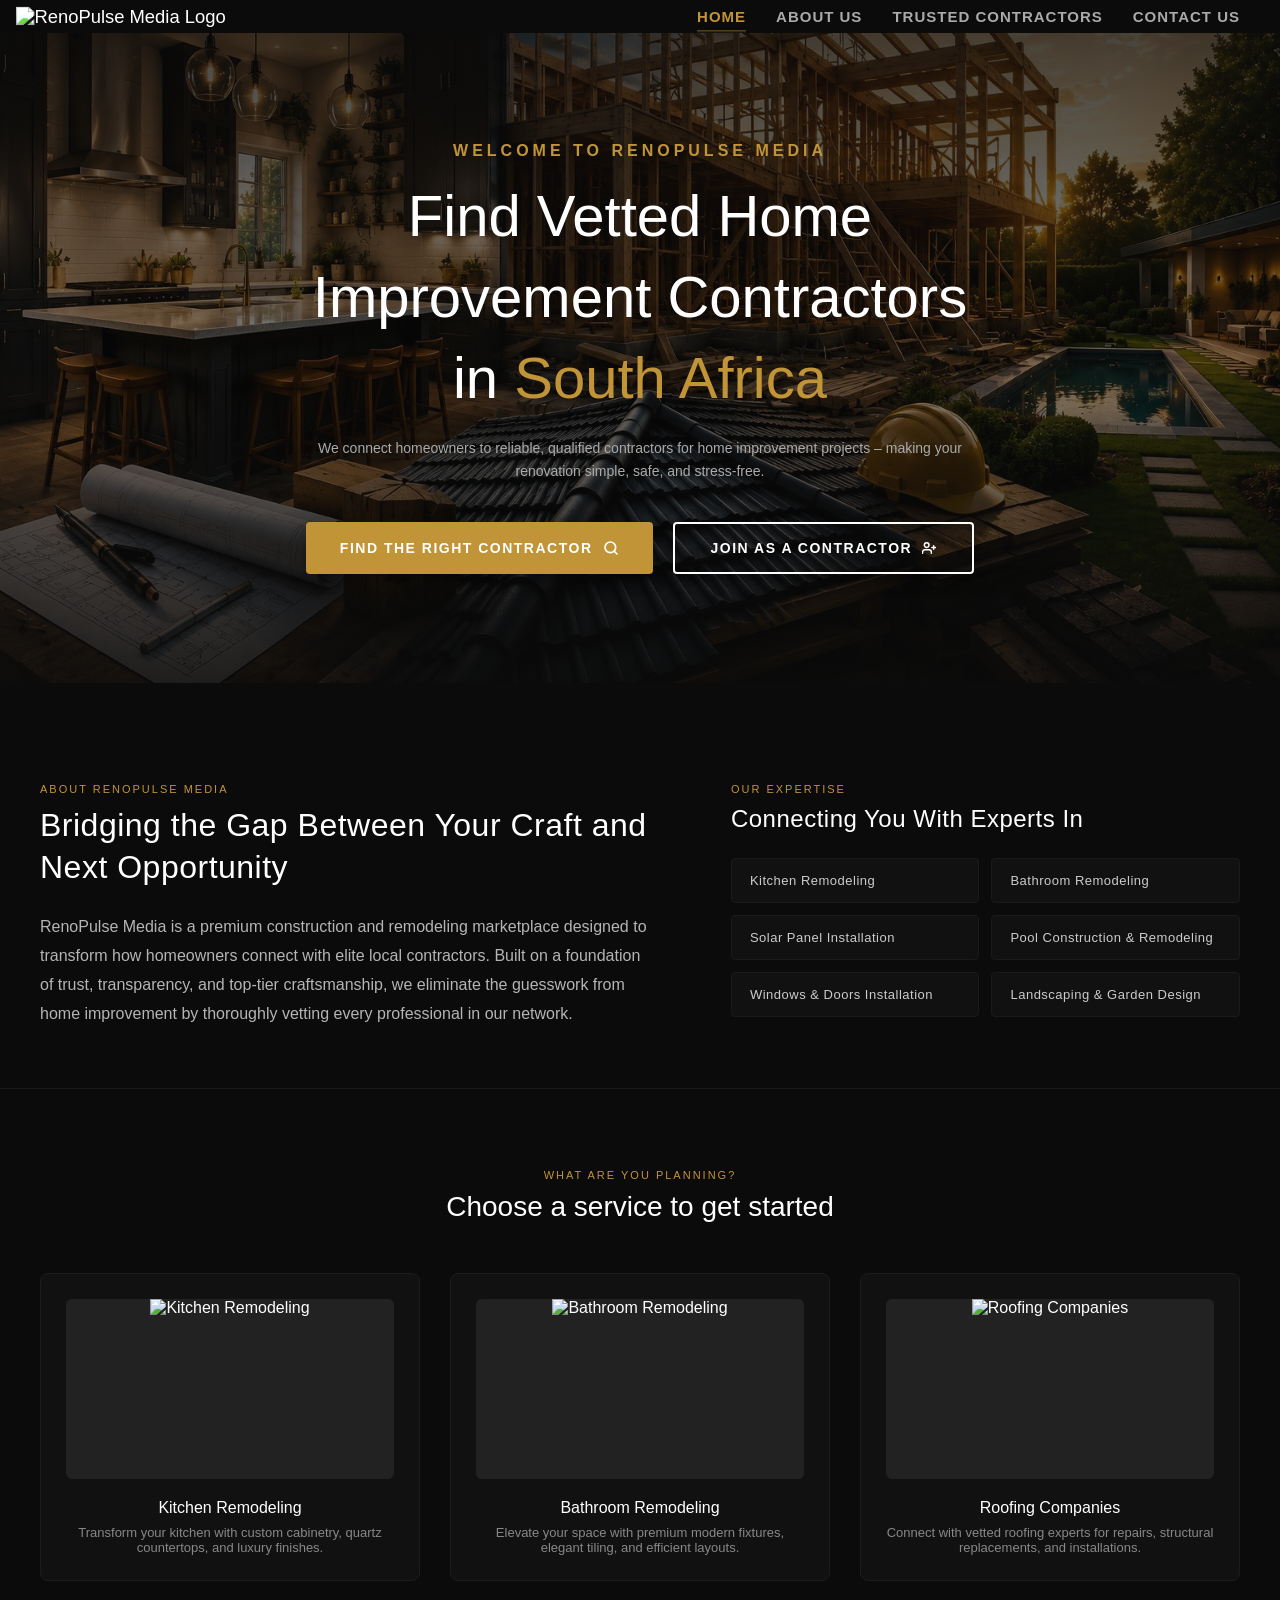
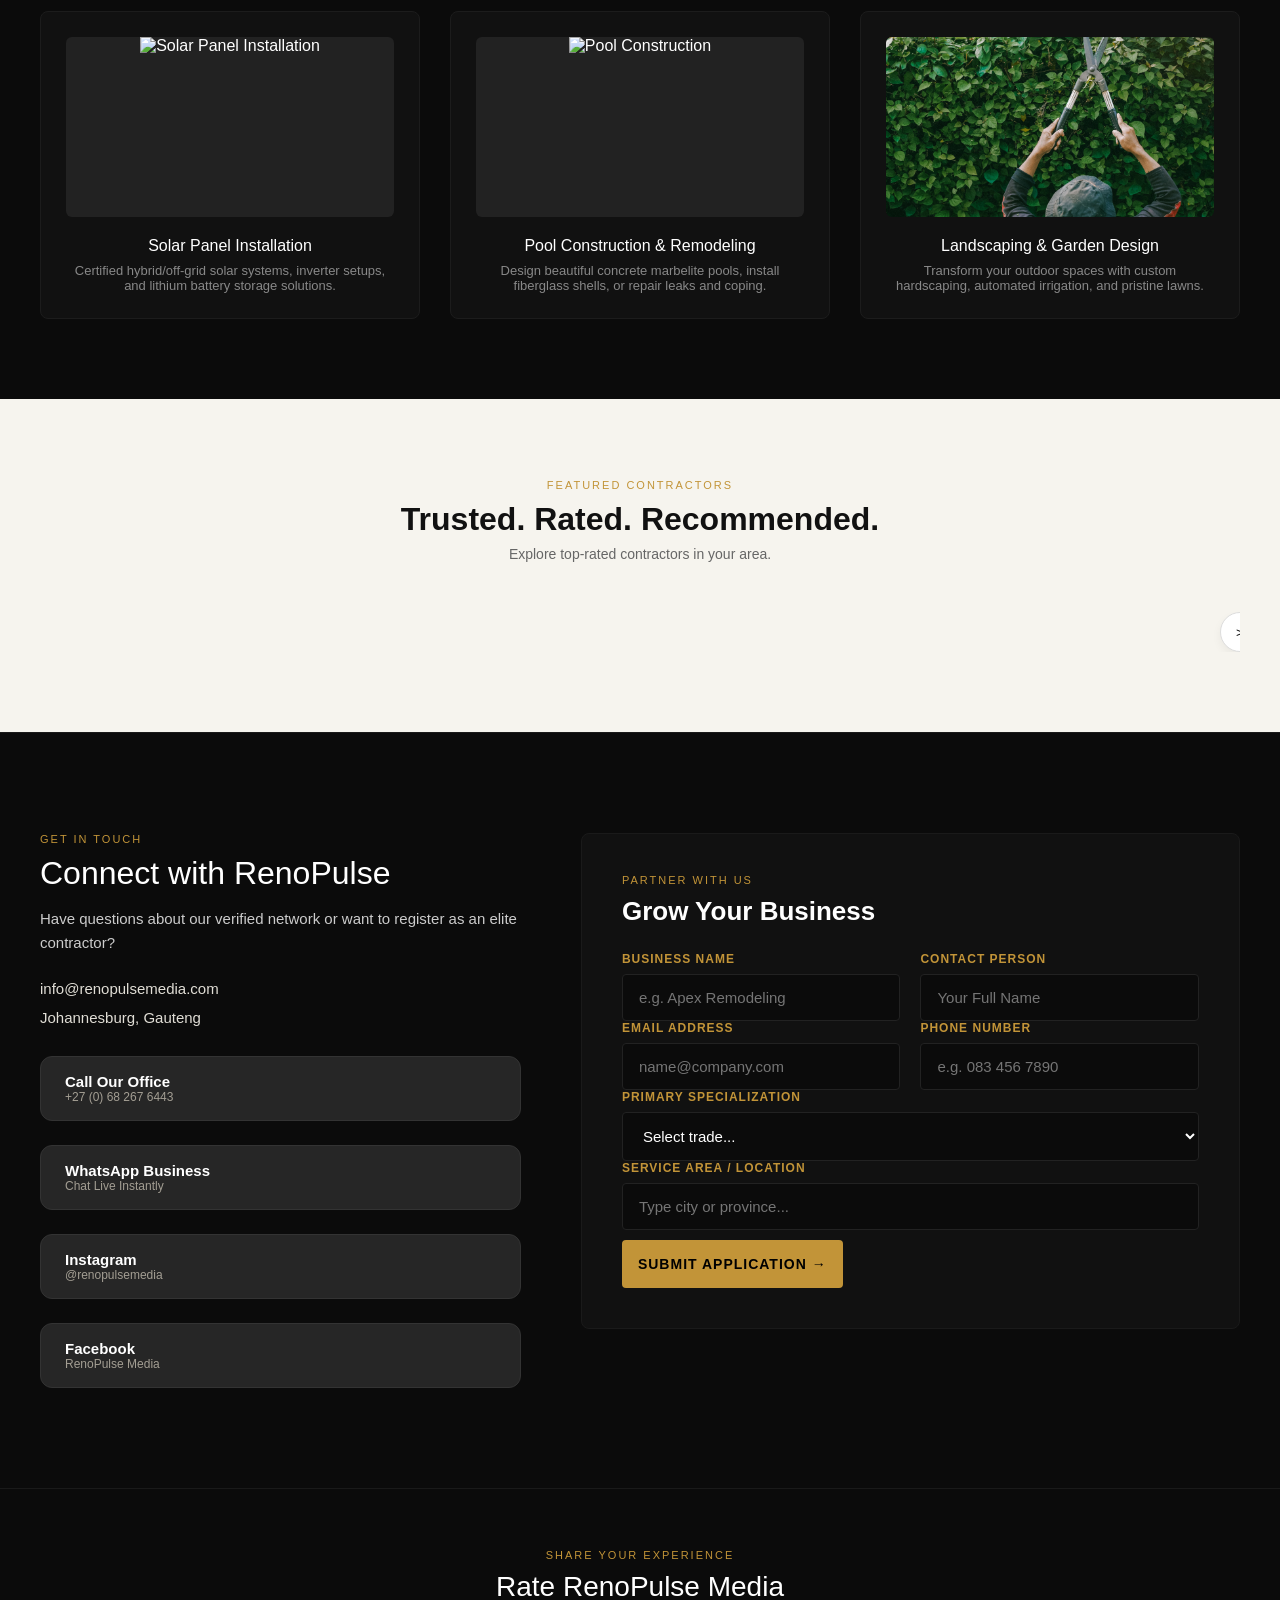
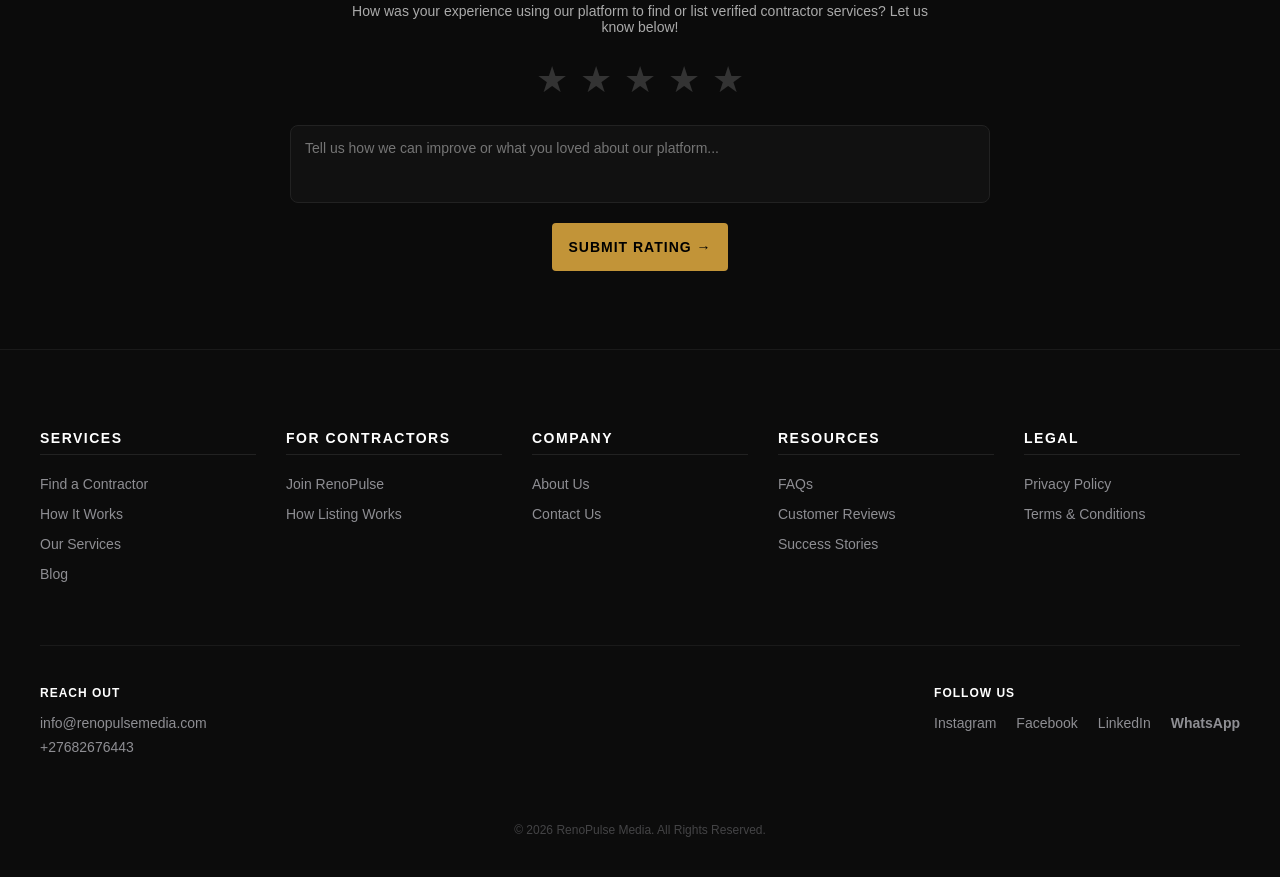
==== commit addb1593: "Update index.html" ====
--- a/index.html
+++ b/index.html
@@ -53,11 +53,10 @@
 <section class="hero-section" id="home">
     <div class="hero-overlay"></div>
     <div class="hero-content">
-        <p class="hero-welcome">WELCOME TO</p>
-        <h1 class="hero-main-title">Reno<span class="gold-text">Pulse</span> Media</h1>
-        <p class="hero-tagline">Connecting Your Next Craft To Your Next Opportunity.</p>
+        <p class="hero-welcome">WELCOME TO RENOPULSE MEDIA</p>
+        <h1 class="hero-main-title">Find Vetted Home Improvement Contractors in <span class="gold-text">South Africa</span></h1>
         <p class="hero-description">
-            We connect homeowners like you to reliable, qualified contractors for your home improvement projects – making it simple, safe and stress-free.
+            We connect homeowners to reliable, qualified contractors for home improvement projects – making your renovation simple, safe, and stress-free.
         </p>
         <div class="hero-btn-container">
             <a href="#planningSection" class="btn-gold-hero-link" style="text-decoration: none;">
